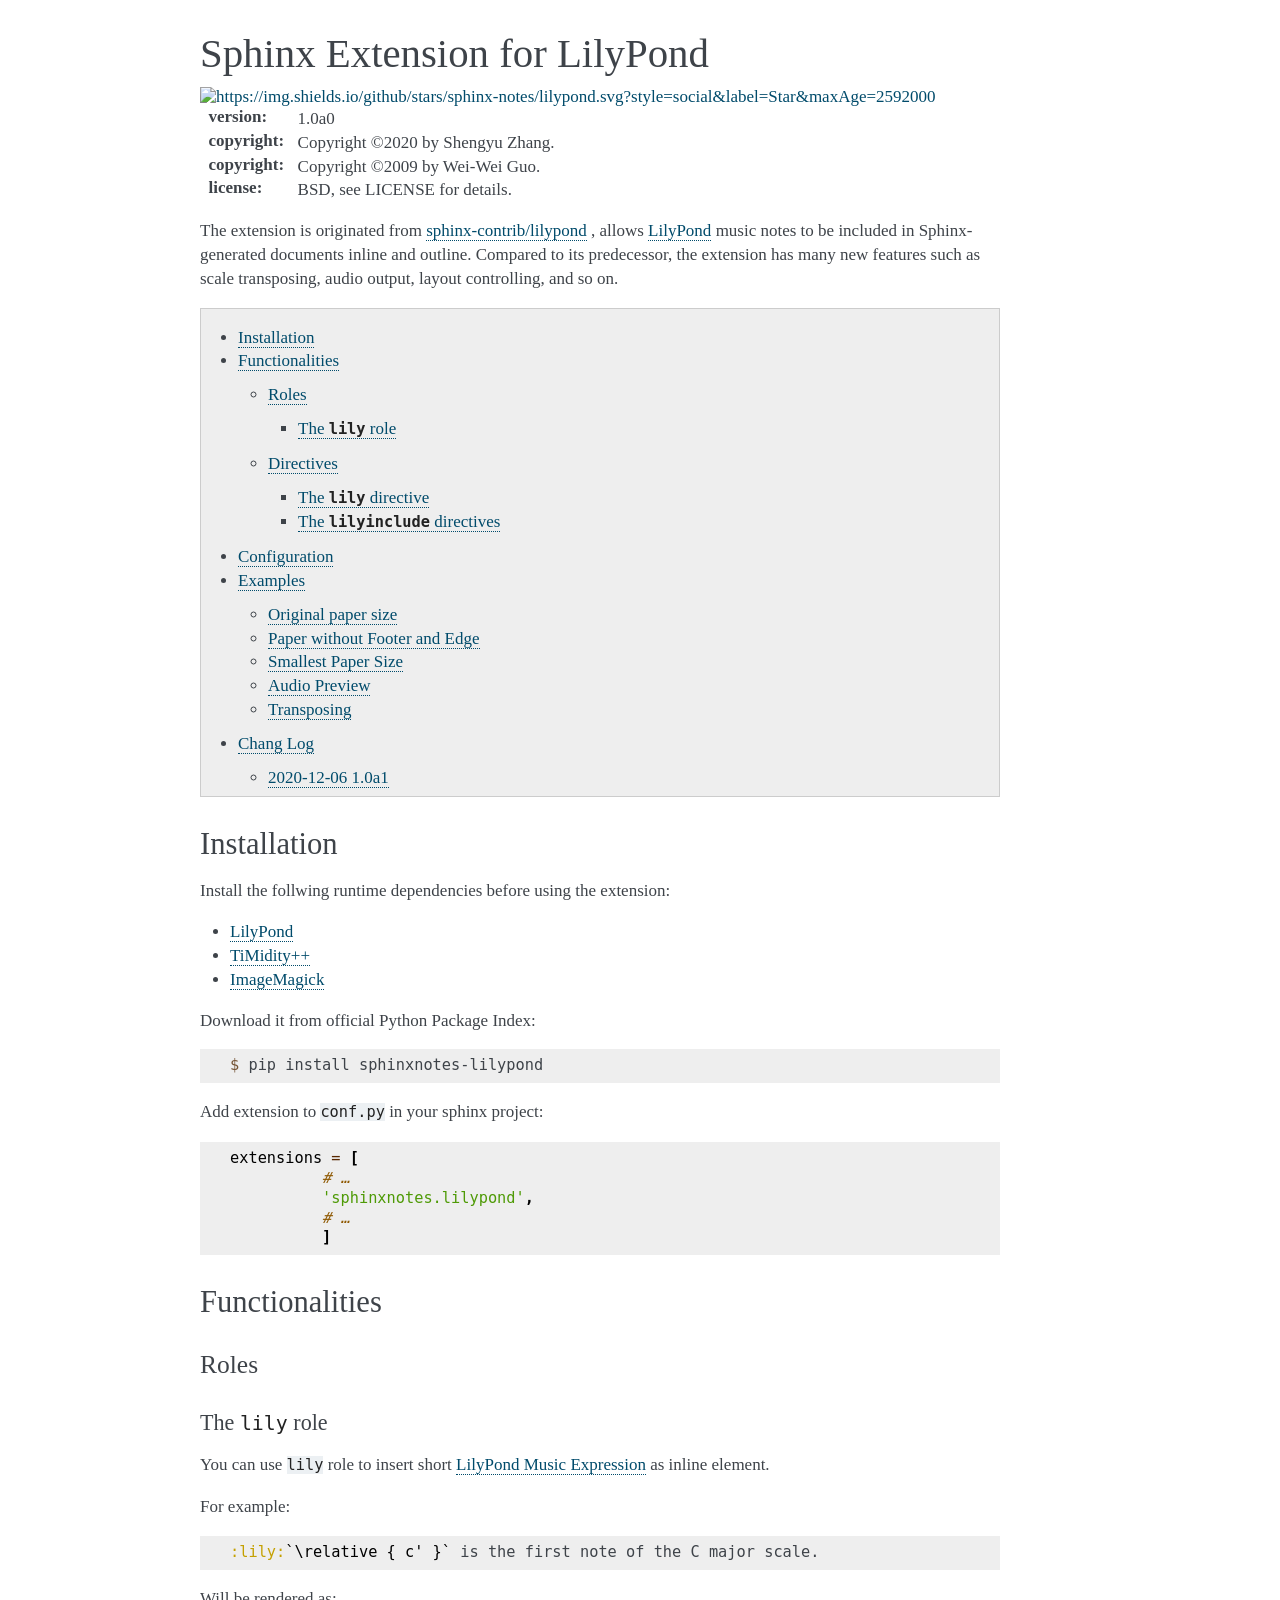
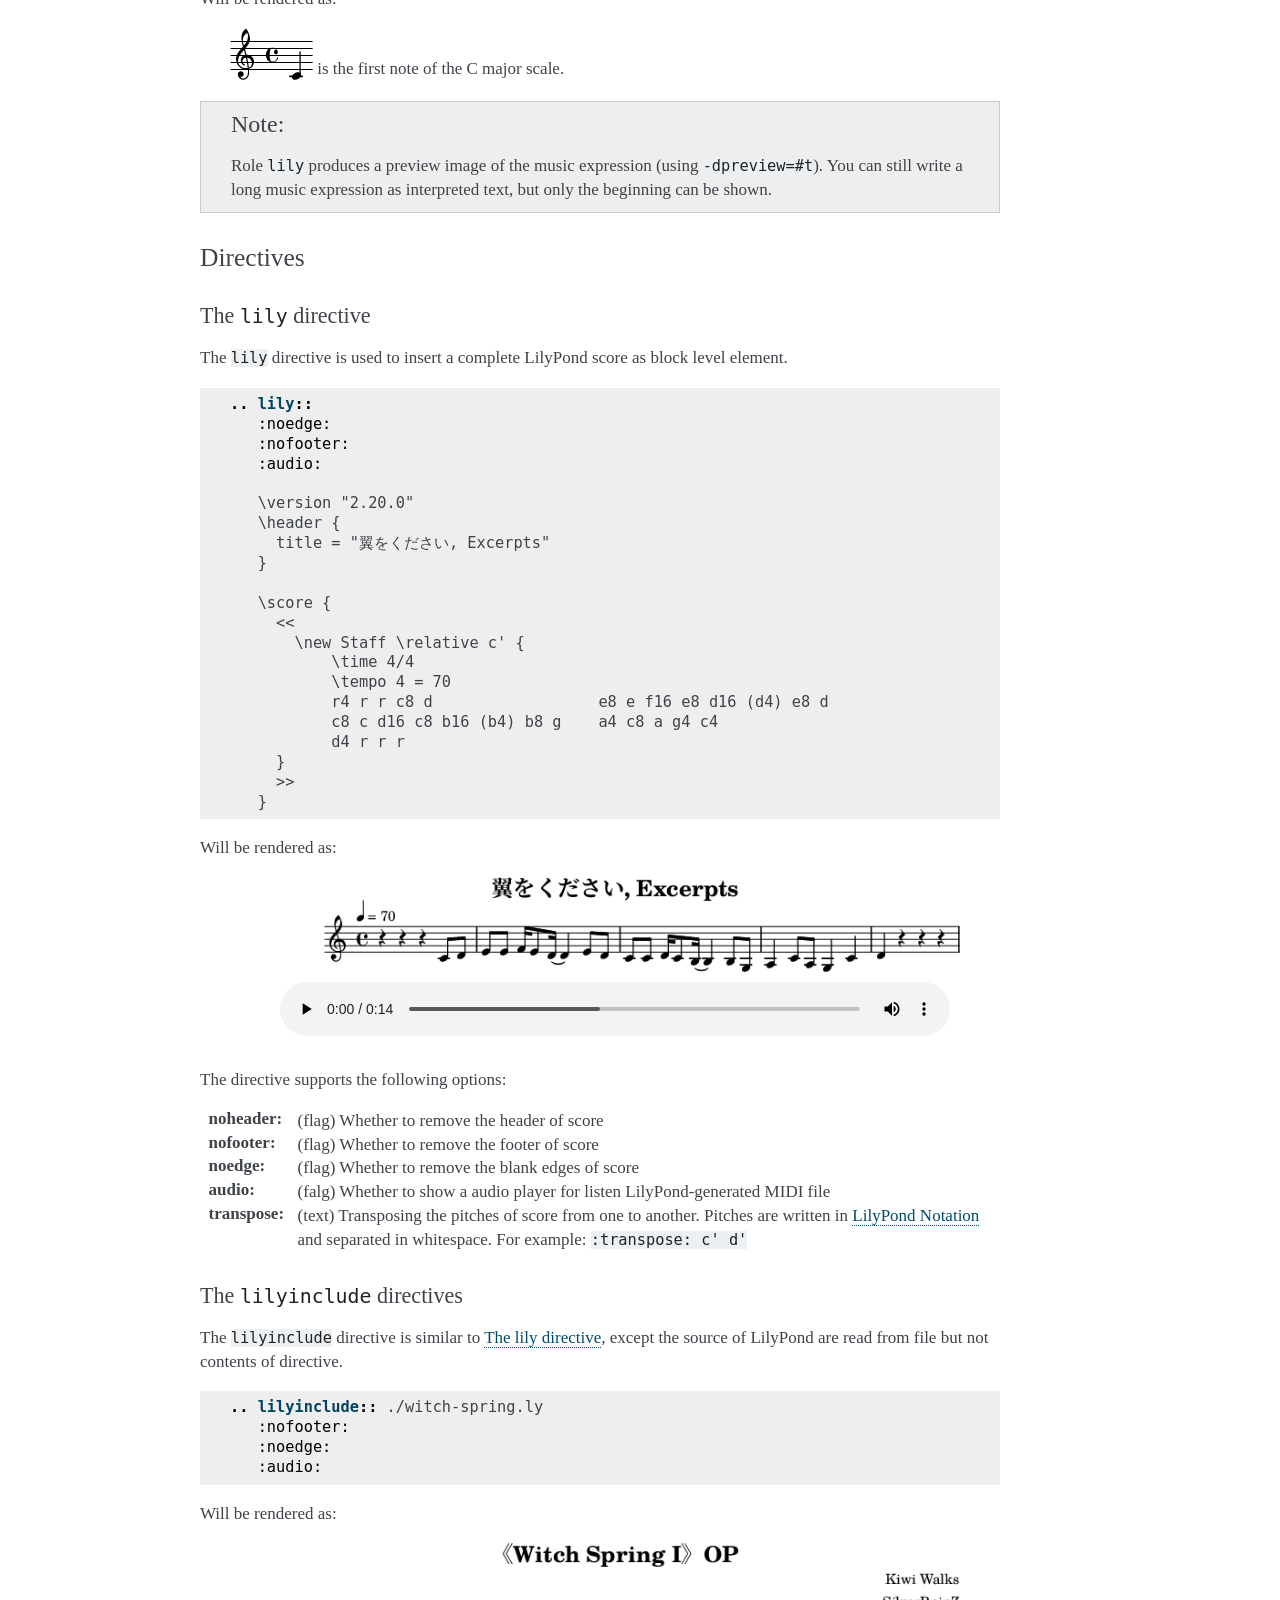
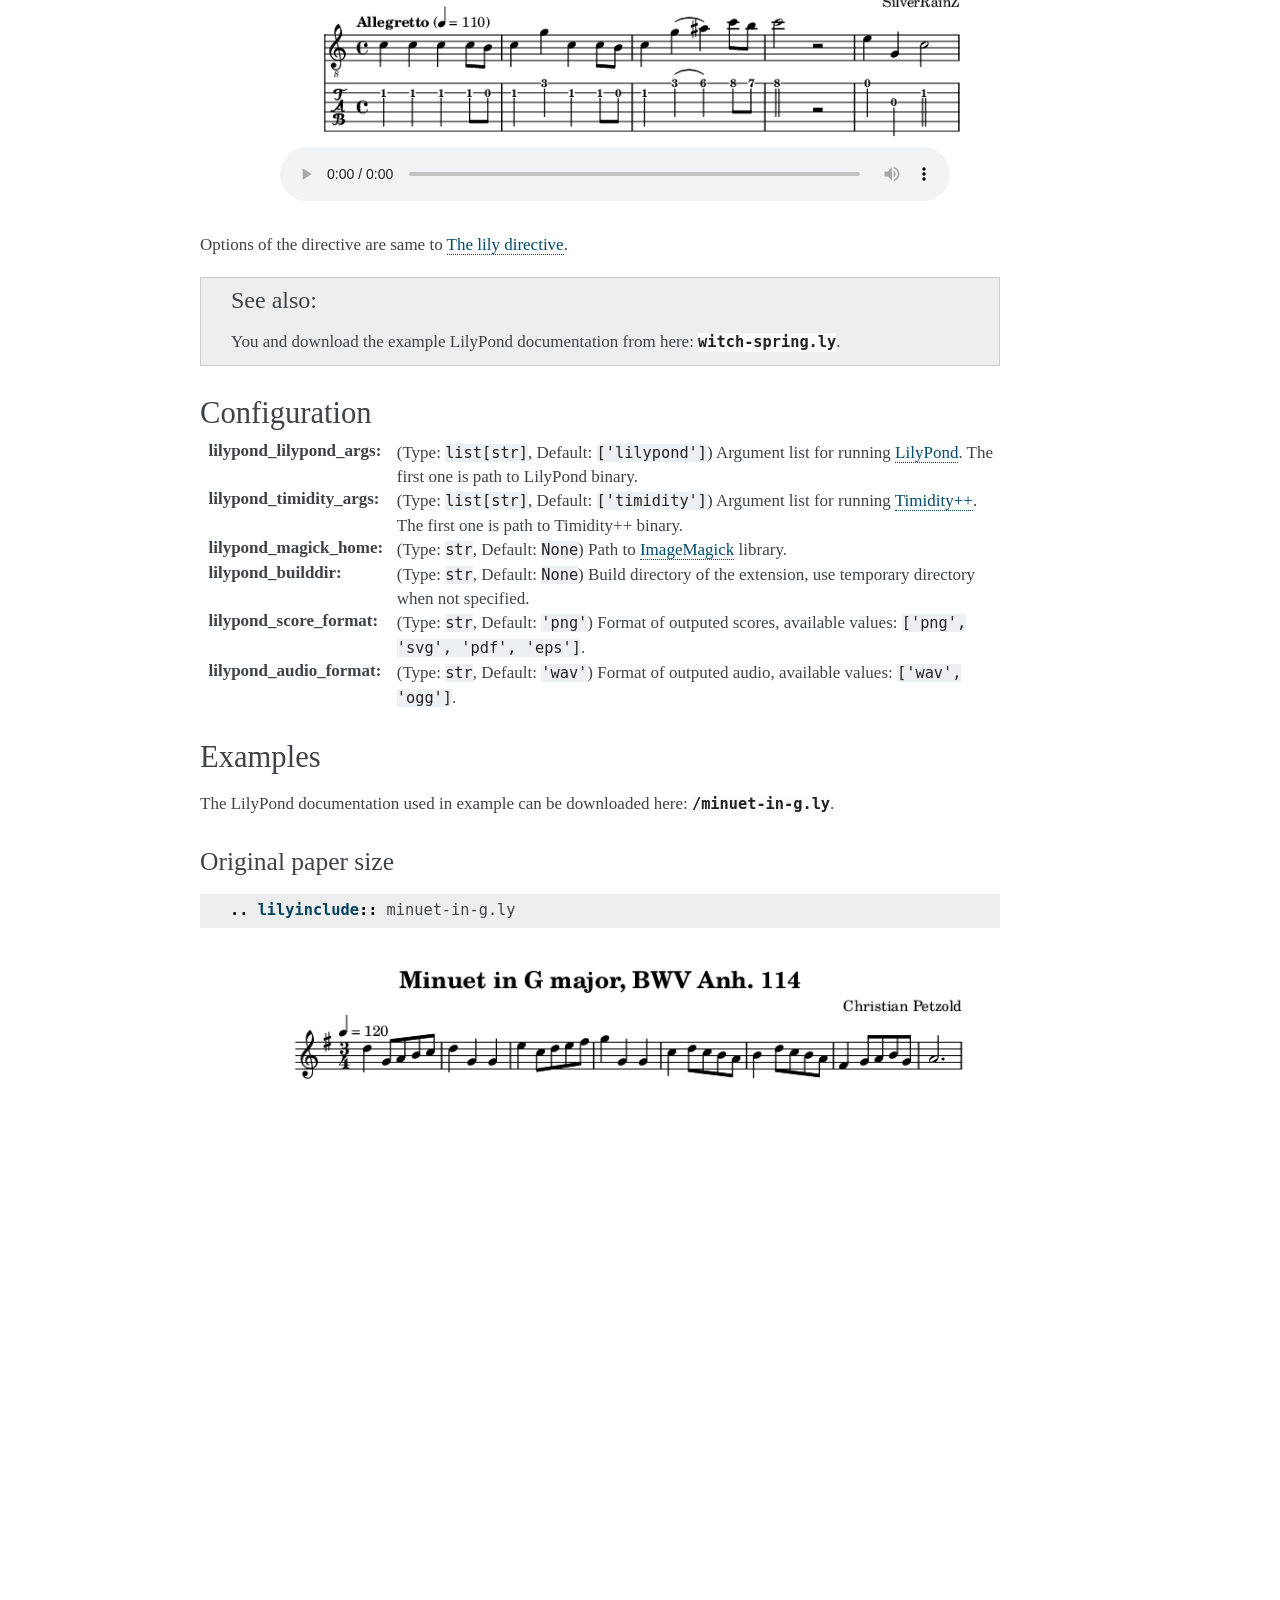
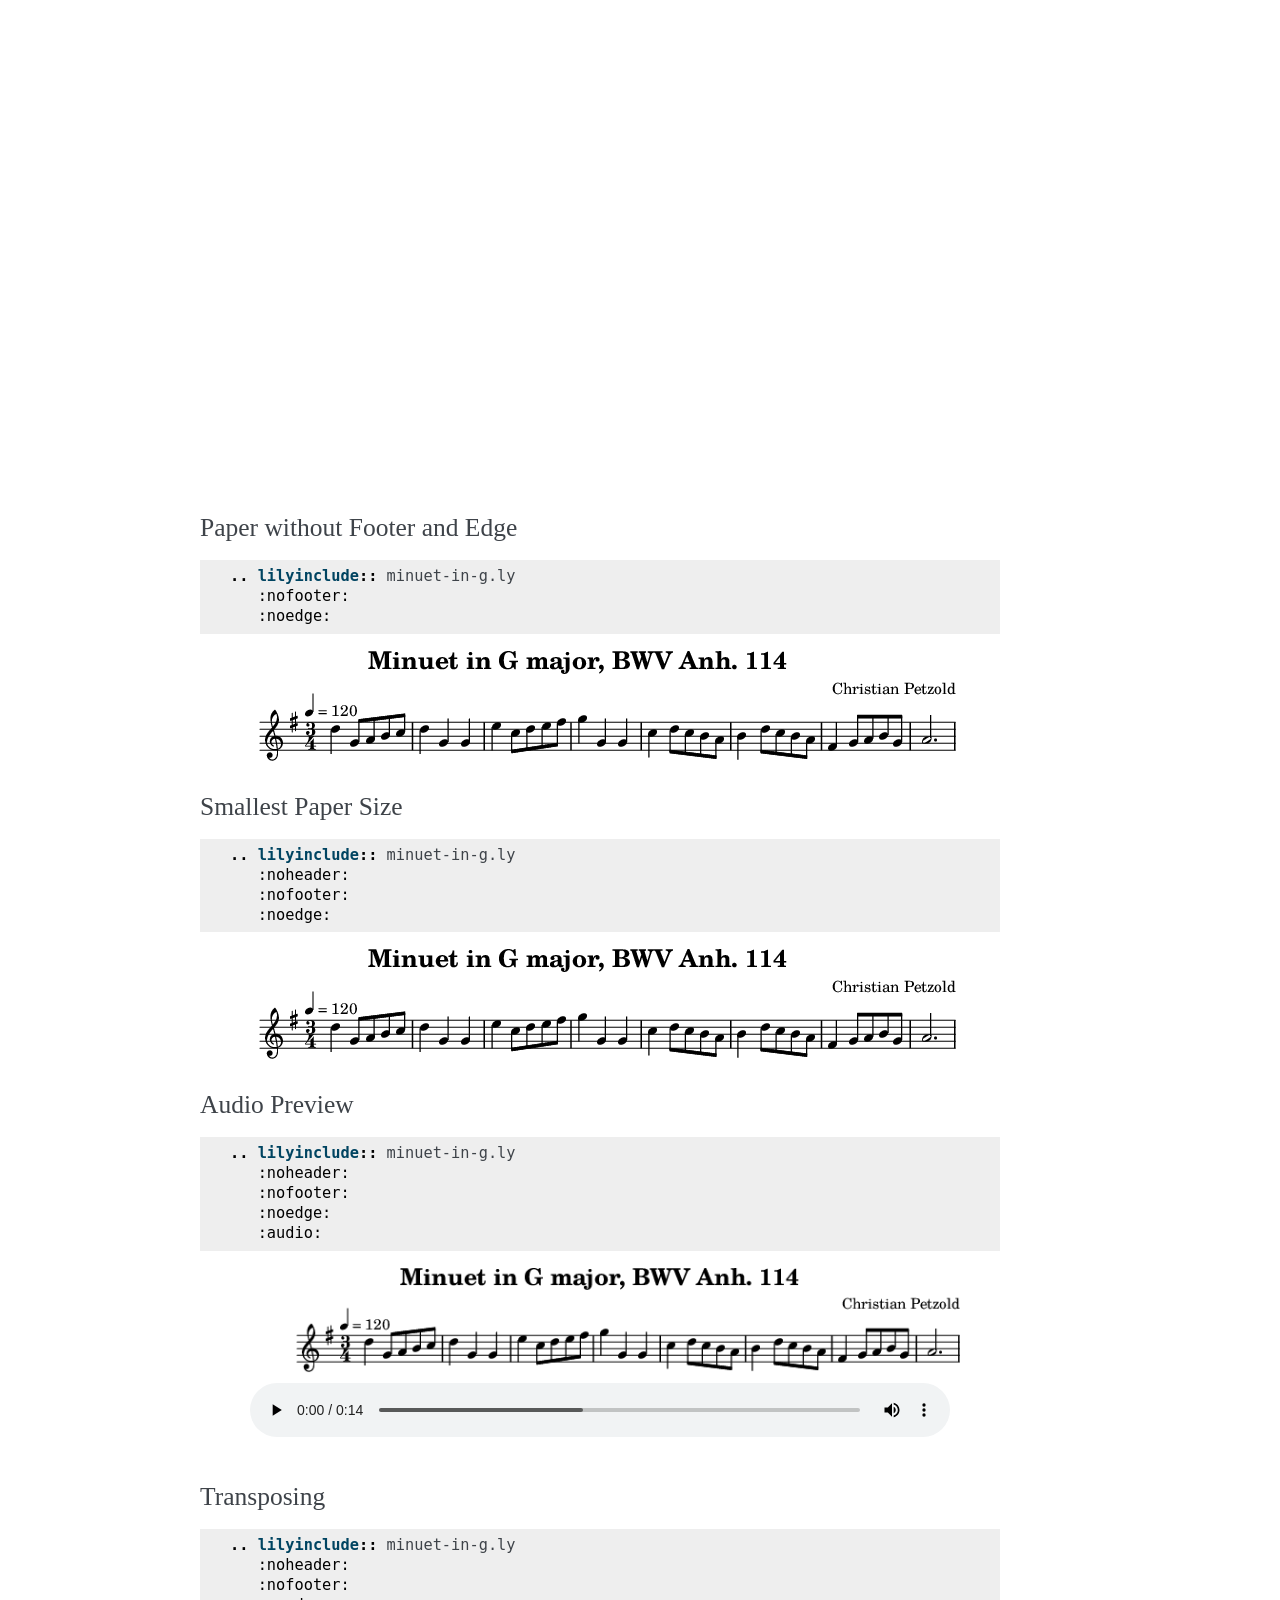
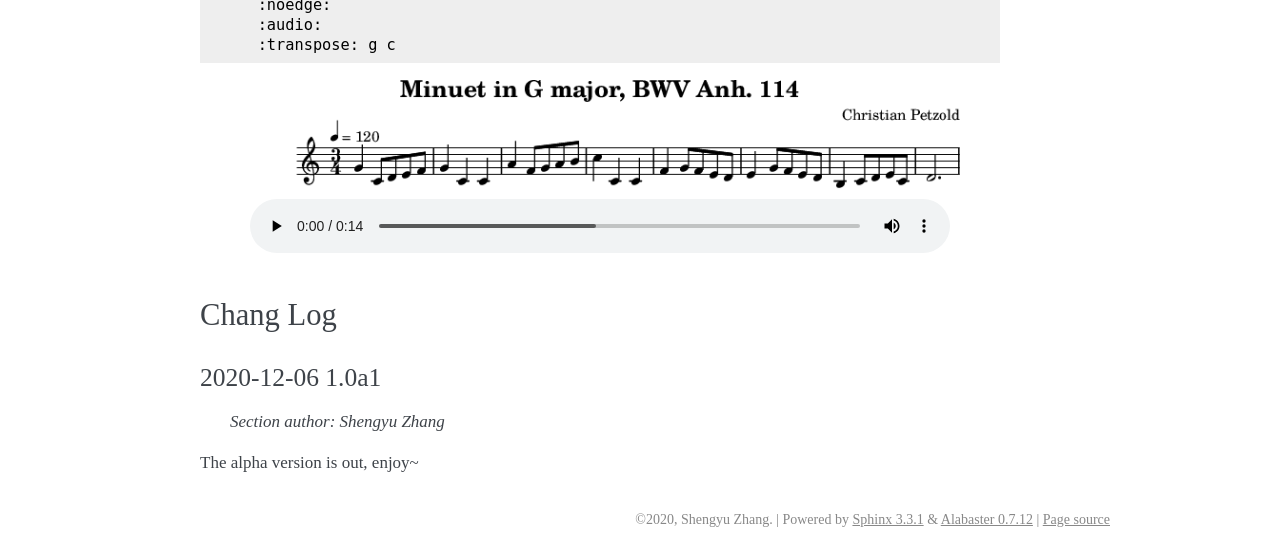
==== index.html @ c610fe93 "Add changes" ====
<!DOCTYPE html>

<html>
  <head>
    <meta charset="utf-8" />
    <meta name="viewport" content="width=device-width, initial-scale=1.0" />
    <title>Sphinx Extension for LilyPond &#8212; sphinxnotes-lilypond 1.0a0 documentation</title>
    <link rel="stylesheet" href="_static/pygments.css" type="text/css" />
    <link rel="stylesheet" href="_static/alabaster.css" type="text/css" />
    <script id="documentation_options" data-url_root="./" src="_static/documentation_options.js"></script>
    <script src="_static/jquery.js"></script>
    <script src="_static/underscore.js"></script>
    <script src="_static/doctools.js"></script>
    <script src="_static/language_data.js"></script>
    <link rel="canonical" href="https://sphinx-notes.github.io/lilypond/index.html" />
    <link rel="shortcut icon" href="_static/sphinx-notes.png"/>
    <link rel="index" title="Index" href="genindex.html" />
    <link rel="search" title="Search" href="search.html" />
   
  <link rel="stylesheet" href="_static/custom.css" type="text/css" />
  
  
  <meta name="viewport" content="width=device-width, initial-scale=0.9, maximum-scale=0.9" />

  </head><body>
  

    <div class="document">
      <div class="documentwrapper">
          

          <div class="body" role="main">
            
  <div class="section" id="sphinx-extension-for-lilypond">
<h1>Sphinx Extension for LilyPond<a class="headerlink" href="#sphinx-extension-for-lilypond" title="Permalink to this headline">¶</a></h1>
<a class="reference external image-reference" href="https://github.com/sphinx-notes/lilypond"><img alt="https://img.shields.io/github/stars/sphinx-notes/lilypond.svg?style=social&amp;label=Star&amp;maxAge=2592000" src="https://img.shields.io/github/stars/sphinx-notes/lilypond.svg?style=social&amp;label=Star&amp;maxAge=2592000" /></a>
<dl class="field-list simple">
<dt class="field-odd">version</dt>
<dd class="field-odd"><p>1.0a0</p>
</dd>
<dt class="field-even">copyright</dt>
<dd class="field-even"><p>Copyright ©2020 by Shengyu Zhang.</p>
</dd>
<dt class="field-odd">copyright</dt>
<dd class="field-odd"><p>Copyright ©2009 by Wei-Wei Guo.</p>
</dd>
<dt class="field-even">license</dt>
<dd class="field-even"><p>BSD, see LICENSE for details.</p>
</dd>
</dl>
<p>The extension is originated from <a class="reference external" href="https://github.com/sphinx-contrib/lilypond">sphinx-contrib/lilypond</a> , allows <a class="reference external" href="https://lilypond.org/">LilyPond</a>
music notes to be included in Sphinx-generated documents inline and outline.
Compared to its predecessor, the extension has many new features such as
scale transposing, audio output, layout controlling, and so on.</p>
<div class="contents local topic" id="contents">
<ul class="simple">
<li><p><a class="reference internal" href="#installation" id="id1">Installation</a></p></li>
<li><p><a class="reference internal" href="#functionalities" id="id2">Functionalities</a></p>
<ul>
<li><p><a class="reference internal" href="#roles" id="id3">Roles</a></p>
<ul>
<li><p><a class="reference internal" href="#the-lily-role" id="id4">The <code class="docutils literal notranslate"><span class="pre">lily</span></code> role</a></p></li>
</ul>
</li>
<li><p><a class="reference internal" href="#directives" id="id5">Directives</a></p>
<ul>
<li><p><a class="reference internal" href="#the-lily-directive" id="id6">The <code class="docutils literal notranslate"><span class="pre">lily</span></code> directive</a></p></li>
<li><p><a class="reference internal" href="#the-lilyinclude-directives" id="id7">The <code class="docutils literal notranslate"><span class="pre">lilyinclude</span></code> directives</a></p></li>
</ul>
</li>
</ul>
</li>
<li><p><a class="reference internal" href="#configuration" id="id8">Configuration</a></p></li>
<li><p><a class="reference internal" href="#examples" id="id9">Examples</a></p>
<ul>
<li><p><a class="reference internal" href="#original-paper-size" id="id10">Original paper size</a></p></li>
<li><p><a class="reference internal" href="#paper-without-footer-and-edge" id="id11">Paper without Footer and Edge</a></p></li>
<li><p><a class="reference internal" href="#smallest-paper-size" id="id12">Smallest Paper Size</a></p></li>
<li><p><a class="reference internal" href="#audio-preview" id="id13">Audio Preview</a></p></li>
<li><p><a class="reference internal" href="#transposing" id="id14">Transposing</a></p></li>
</ul>
</li>
<li><p><a class="reference internal" href="#chang-log" id="id15">Chang Log</a></p>
<ul>
<li><p><a class="reference internal" href="#a1" id="id16">2020-12-06 1.0a1</a></p></li>
</ul>
</li>
</ul>
</div>
<div class="section" id="installation">
<h2>Installation<a class="headerlink" href="#installation" title="Permalink to this headline">¶</a></h2>
<p>Install the follwing runtime dependencies before using the extension:</p>
<ul class="simple">
<li><p><a class="reference external" href="https://lilypond.org/">LilyPond</a></p></li>
<li><p><a class="reference external" href="http://timidity.sourceforge.net/">TiMidity++</a></p></li>
<li><p><a class="reference external" href="https://imagemagick.org/index.php">ImageMagick</a></p></li>
</ul>
<p>Download it from official Python Package Index:</p>
<div class="highlight-console notranslate"><div class="highlight"><pre><span></span><span class="gp">$</span> pip install sphinxnotes-lilypond
</pre></div>
</div>
<p>Add extension to <code class="file docutils literal notranslate"><span class="pre">conf.py</span></code> in your sphinx project:</p>
<div class="highlight-python notranslate"><div class="highlight"><pre><span></span><span class="n">extensions</span> <span class="o">=</span> <span class="p">[</span>
          <span class="c1"># …</span>
          <span class="s1">&#39;sphinxnotes.lilypond&#39;</span><span class="p">,</span>
          <span class="c1"># …</span>
          <span class="p">]</span>
</pre></div>
</div>
</div>
<div class="section" id="functionalities">
<h2>Functionalities<a class="headerlink" href="#functionalities" title="Permalink to this headline">¶</a></h2>
<div class="section" id="roles">
<h3>Roles<a class="headerlink" href="#roles" title="Permalink to this headline">¶</a></h3>
<div class="section" id="the-lily-role">
<h4>The <code class="docutils literal notranslate"><span class="pre">lily</span></code> role<a class="headerlink" href="#the-lily-role" title="Permalink to this headline">¶</a></h4>
<p>You can use <code class="docutils literal notranslate"><span class="pre">lily</span></code> role to insert short <a class="reference external" href="http://lilypond.org/doc/v2.19/Documentation/learning/music-expressions-explained">LilyPond Music Expression</a> as inline
element.</p>
<p>For example:</p>
<div class="highlight-rst notranslate"><div class="highlight"><pre><span></span><span class="na">:lily:</span><span class="nv">`\relative { c&#39; }`</span> is the first note of the C major scale.
</pre></div>
</div>
<p>Will be rendered as:</p>
<blockquote>
<div><p><img class="lilypond-score" src="./_lilypond/fe054cc0f6577b37cbee4644af6855a6ff620a5c.png" alt="\relative { c' }" align="absbottom"/> is the first note of the C major scale.</p>
</div></blockquote>
<div class="admonition note">
<p class="admonition-title">Note</p>
<p>Role <code class="docutils literal notranslate"><span class="pre">lily</span></code> produces a preview image of the music expression (using
<code class="docutils literal notranslate"><span class="pre">-dpreview=#t</span></code>). You can still write a long music expression as interpreted text,
but only the beginning can be shown.</p>
</div>
</div>
</div>
<div class="section" id="directives">
<h3>Directives<a class="headerlink" href="#directives" title="Permalink to this headline">¶</a></h3>
<div class="section" id="the-lily-directive">
<span id="lily-directive"></span><h4>The <code class="docutils literal notranslate"><span class="pre">lily</span></code> directive<a class="headerlink" href="#the-lily-directive" title="Permalink to this headline">¶</a></h4>
<p>The <code class="docutils literal notranslate"><span class="pre">lily</span></code> directive is used to insert a complete LilyPond score as
block level element.</p>
<div class="highlight-rst notranslate"><div class="highlight"><pre><span></span><span class="p">..</span> <span class="ow">lily</span><span class="p">::</span>
   <span class="nc">:noedge:</span>
   <span class="nc">:nofooter:</span>
   <span class="nc">:audio:</span>

   \version &quot;2.20.0&quot;
   \header {
     title = &quot;翼をください, Excerpts&quot;
   }

   \score {
     &lt;&lt;
       \new Staff \relative c&#39; {
           \time 4/4
           \tempo 4 = 70
           r4 r r c8 d                  e8 e f16 e8 d16 (d4) e8 d
           c8 c d16 c8 b16 (b4) b8 g    a4 c8 a g4 c4
           d4 r r r
     }
     &gt;&gt;
   }
</pre></div>
</div>
<p>Will be rendered as:</p>
<blockquote>
<div><div class="lilypond">
<p><figure style="display:table;">
<img class="lilypond-score" src="./_lilypond/cb9df2873e988fa19bfe45733c0bc55cb3084837.png" alt="\version &quot;2.20.0&quot;
\header {
  title = &quot;翼をください, Excerpts&quot;
}

\score {
  &lt;&lt;
    \new Staff \relative c' {
        \time 4/4
        \tempo 4 = 70
        r4 r r c8 d                  e8 e f16 e8 d16 (d4) e8 d
        c8 c d16 c8 b16 (b4) b8 g    a4 c8 a g4 c4
        d4 r r r
  }
  &gt;&gt;
}" align="absbottom"/><figcaption style="display:table-caption; caption-side:bottom; padding:10px">
<audio controls class="lilypond-score" style="width:100%;" src="./_lilypond/cb9df2873e988fa19bfe45733c0bc55cb3084837.wav"/>
</figcaption>
</figure>
</p></div></div></blockquote>
<p>The directive supports the following options:</p>
<dl class="field-list simple">
<dt class="field-odd">noheader</dt>
<dd class="field-odd"><p>(flag)
Whether to remove the header of score</p>
</dd>
<dt class="field-even">nofooter</dt>
<dd class="field-even"><p>(flag)
Whether to remove the footer of score</p>
</dd>
<dt class="field-odd">noedge</dt>
<dd class="field-odd"><p>(flag)
Whether to remove the blank edges of score</p>
</dd>
<dt class="field-even">audio</dt>
<dd class="field-even"><p>(falg)
Whether to show a audio player for listen LilyPond-generated MIDI file</p>
</dd>
<dt class="field-odd">transpose</dt>
<dd class="field-odd"><p>(text)
Transposing the pitches of score from one to another.
Pitches are written in <a class="reference external" href="http://lilypond.org/doc/v2.18/Documentation/notation/writing-pitches">LilyPond Notation</a> and separated in whitespace.
For example: <code class="docutils literal notranslate"><span class="pre">:transpose:</span> <span class="pre">c'</span> <span class="pre">d'</span></code></p>
</dd>
</dl>
</div>
<div class="section" id="the-lilyinclude-directives">
<h4>The <code class="docutils literal notranslate"><span class="pre">lilyinclude</span></code> directives<a class="headerlink" href="#the-lilyinclude-directives" title="Permalink to this headline">¶</a></h4>
<p>The <code class="docutils literal notranslate"><span class="pre">lilyinclude</span></code> directive is similar to <a class="reference internal" href="#lily-directive"><span class="std std-ref">The lily directive</span></a>,
except the source of LilyPond are read from file but not contents of directive.</p>
<div class="highlight-rst notranslate"><div class="highlight"><pre><span></span><span class="p">..</span> <span class="ow">lilyinclude</span><span class="p">::</span> ./witch-spring.ly
   <span class="nc">:nofooter:</span>
   <span class="nc">:noedge:</span>
   <span class="nc">:audio:</span>
</pre></div>
</div>
<p>Will be rendered as:</p>
<blockquote>
<div><div class="lilypond">
<p><figure style="display:table;">
<img class="lilypond-score" src="./_lilypond/346813f8c933db34832cba2a42eb3c806049bd61.png" alt="\version &quot;2.20.0&quot;
\header {
  title = &quot;《Witch Spring I》OP&quot;
  composer = &quot;Kiwi Walks&quot;
  arranger = &quot;SilverRainZ&quot;
}

symbols =  {
  \time 4/4
  \tempo  &quot;Allegretto&quot; 4 = 110

  % 1
  c'4 c' c' c'8 b8
  c'4 g' c' c'8 b8
  c'4 g' (ais') c''8 b'8
  c''2 r2

  %14
  e'4 g c'2
  a8 c'8 c'8 d'8 c'2

  e'4 g' c'2
  c'4 d'8 e'8 c'4 g

  e'4 g c'2
  a8 c'8 c'8 d'8 e'4 c'

  g4 f e f8 g8

  \bar &quot;|.&quot;
}

\score {
  &lt;&lt;
    \new Staff {
      \clef &quot;G_8&quot;
      \symbols
    }
    \new TabStaff {
      \tabFullNotation
      \symbols
    }
  &gt;&gt;

  \midi { }
  \layout { }
}" align="absbottom"/><figcaption style="display:table-caption; caption-side:bottom; padding:10px">
<audio controls class="lilypond-score" style="width:100%;" src="./_lilypond/346813f8c933db34832cba2a42eb3c806049bd61.wav"/>
</figcaption>
</figure>
</p></div></div></blockquote>
<p>Options of the directive are same to <a class="reference internal" href="#lily-directive"><span class="std std-ref">The lily directive</span></a>.</p>
<div class="admonition seealso">
<p class="admonition-title">See also</p>
<p>You and download the example LilyPond documentation from here:
<a class="reference download internal" download="" href="_downloads/919b3008a8b2d09238038af53bc3d700/witch-spring.ly"><code class="xref download docutils literal notranslate"><span class="pre">witch-spring.ly</span></code></a>.</p>
</div>
</div>
</div>
</div>
<div class="section" id="configuration">
<h2>Configuration<a class="headerlink" href="#configuration" title="Permalink to this headline">¶</a></h2>
<dl class="field-list simple">
<dt class="field-odd">lilypond_lilypond_args</dt>
<dd class="field-odd"><p>(Type: <code class="docutils literal notranslate"><span class="pre">list[str]</span></code>, Default: <code class="docutils literal notranslate"><span class="pre">['lilypond']</span></code>)
Argument list for running <a class="reference external" href="https://lilypond.org/">LilyPond</a>. The first one is path to LilyPond binary.</p>
</dd>
<dt class="field-even">lilypond_timidity_args</dt>
<dd class="field-even"><p>(Type: <code class="docutils literal notranslate"><span class="pre">list[str]</span></code>, Default: <code class="docutils literal notranslate"><span class="pre">['timidity']</span></code>)
Argument list for running <a class="reference external" href="http://timidity.sourceforge.net/">Timidity++</a>. The first one is path to Timidity++ binary.</p>
</dd>
<dt class="field-odd">lilypond_magick_home</dt>
<dd class="field-odd"><p>(Type: <code class="docutils literal notranslate"><span class="pre">str</span></code>, Default: <code class="docutils literal notranslate"><span class="pre">None</span></code>)
Path to <a class="reference external" href="https://imagemagick.org/index.php">ImageMagick</a> library.</p>
</dd>
<dt class="field-even">lilypond_builddir</dt>
<dd class="field-even"><p>(Type: <code class="docutils literal notranslate"><span class="pre">str</span></code>, Default: <code class="docutils literal notranslate"><span class="pre">None</span></code>)
Build directory of the extension, use temporary directory when not specified.</p>
</dd>
<dt class="field-odd">lilypond_score_format</dt>
<dd class="field-odd"><p>(Type: <code class="docutils literal notranslate"><span class="pre">str</span></code>, Default: <code class="docutils literal notranslate"><span class="pre">'png'</span></code>)
Format of outputed scores, available values: <code class="docutils literal notranslate"><span class="pre">['png',</span> <span class="pre">'svg',</span> <span class="pre">'pdf',</span> <span class="pre">'eps']</span></code>.</p>
</dd>
<dt class="field-even">lilypond_audio_format</dt>
<dd class="field-even"><p>(Type: <code class="docutils literal notranslate"><span class="pre">str</span></code>, Default: <code class="docutils literal notranslate"><span class="pre">'wav'</span></code>)
Format of outputed audio, available values: <code class="docutils literal notranslate"><span class="pre">['wav',</span> <span class="pre">'ogg']</span></code>.</p>
</dd>
</dl>
</div>
<div class="section" id="examples">
<h2>Examples<a class="headerlink" href="#examples" title="Permalink to this headline">¶</a></h2>
<p>The LilyPond documentation used in example can be downloaded here:
<a class="reference download internal" download="" href="_downloads/270bd1729b181bb69ddd0bf9c81a7f37/minuet-in-g.ly"><code class="xref download docutils literal notranslate"><span class="pre">/minuet-in-g.ly</span></code></a>.</p>
<div class="section" id="original-paper-size">
<h3>Original paper size<a class="headerlink" href="#original-paper-size" title="Permalink to this headline">¶</a></h3>
<div class="highlight-rst notranslate"><div class="highlight"><pre><span></span><span class="p">..</span> <span class="ow">lilyinclude</span><span class="p">::</span> minuet-in-g.ly
</pre></div>
</div>
<div class="lilypond">
<p><img class="lilypond-score" src="./_lilypond/37c2b8dad1ba372c95ea7381636b94434361b8c7.png" alt="\version &quot;2.20.0&quot;
\header {
  title = &quot;Minuet in G major, BWV Anh. 114&quot;
  composer = &quot;Christian Petzold&quot;
}

\relative c'' {
  \time 3/4
  \tempo 4 = 120
  \key g \major

  d4 g,8 a b c
  d4 g, g
  e'4 c8 d e fis
  g4 g, g

  c4 d8 c b a
  b4 d8 c b a
  fis4 g8 a b g
  a2.
}"/>
</p></div></div>
<div class="section" id="paper-without-footer-and-edge">
<h3>Paper without Footer and Edge<a class="headerlink" href="#paper-without-footer-and-edge" title="Permalink to this headline">¶</a></h3>
<div class="highlight-rst notranslate"><div class="highlight"><pre><span></span><span class="p">..</span> <span class="ow">lilyinclude</span><span class="p">::</span> minuet-in-g.ly
   <span class="nc">:nofooter:</span>
   <span class="nc">:noedge:</span>
</pre></div>
</div>
<div class="lilypond">
<p><img class="lilypond-score" src="./_lilypond/ee9cdeeef848317b74a1c18ae101373aa2235640.png" alt="\version &quot;2.20.0&quot;
\header {
  title = &quot;Minuet in G major, BWV Anh. 114&quot;
  composer = &quot;Christian Petzold&quot;
}

\relative c'' {
  \time 3/4
  \tempo 4 = 120
  \key g \major

  d4 g,8 a b c
  d4 g, g
  e'4 c8 d e fis
  g4 g, g

  c4 d8 c b a
  b4 d8 c b a
  fis4 g8 a b g
  a2.
}" align="absbottom"/></p></div></div>
<div class="section" id="smallest-paper-size">
<h3>Smallest Paper Size<a class="headerlink" href="#smallest-paper-size" title="Permalink to this headline">¶</a></h3>
<div class="highlight-rst notranslate"><div class="highlight"><pre><span></span><span class="p">..</span> <span class="ow">lilyinclude</span><span class="p">::</span> minuet-in-g.ly
   <span class="nc">:noheader:</span>
   <span class="nc">:nofooter:</span>
   <span class="nc">:noedge:</span>
</pre></div>
</div>
<div class="lilypond">
<p><img class="lilypond-score" src="./_lilypond/611dfbac27f5237ff4368ca997ac063a00a5e98f.png" alt="\version &quot;2.20.0&quot;
\header {
  title = &quot;Minuet in G major, BWV Anh. 114&quot;
  composer = &quot;Christian Petzold&quot;
}

\relative c'' {
  \time 3/4
  \tempo 4 = 120
  \key g \major

  d4 g,8 a b c
  d4 g, g
  e'4 c8 d e fis
  g4 g, g

  c4 d8 c b a
  b4 d8 c b a
  fis4 g8 a b g
  a2.
}" align="absbottom"/></p></div></div>
<div class="section" id="audio-preview">
<h3>Audio Preview<a class="headerlink" href="#audio-preview" title="Permalink to this headline">¶</a></h3>
<div class="highlight-rst notranslate"><div class="highlight"><pre><span></span><span class="p">..</span> <span class="ow">lilyinclude</span><span class="p">::</span> minuet-in-g.ly
   <span class="nc">:noheader:</span>
   <span class="nc">:nofooter:</span>
   <span class="nc">:noedge:</span>
   <span class="nc">:audio:</span>
</pre></div>
</div>
<div class="lilypond">
<p><figure style="display:table;">
<img class="lilypond-score" src="./_lilypond/243c554c7d2cf9b4f250700855be20bb92ef3d96.png" alt="\version &quot;2.20.0&quot;
\header {
  title = &quot;Minuet in G major, BWV Anh. 114&quot;
  composer = &quot;Christian Petzold&quot;
}

\relative c'' {
  \time 3/4
  \tempo 4 = 120
  \key g \major

  d4 g,8 a b c
  d4 g, g
  e'4 c8 d e fis
  g4 g, g

  c4 d8 c b a
  b4 d8 c b a
  fis4 g8 a b g
  a2.
}" align="absbottom"/><figcaption style="display:table-caption; caption-side:bottom; padding:10px">
<audio controls class="lilypond-score" style="width:100%;" src="./_lilypond/243c554c7d2cf9b4f250700855be20bb92ef3d96.wav"/>
</figcaption>
</figure>
</p></div></div>
<div class="section" id="transposing">
<h3>Transposing<a class="headerlink" href="#transposing" title="Permalink to this headline">¶</a></h3>
<div class="highlight-rst notranslate"><div class="highlight"><pre><span></span><span class="p">..</span> <span class="ow">lilyinclude</span><span class="p">::</span> minuet-in-g.ly
   <span class="nc">:noheader:</span>
   <span class="nc">:nofooter:</span>
   <span class="nc">:noedge:</span>
   <span class="nc">:audio:</span>
   <span class="nc">:transpose:</span> <span class="nf">g c</span>
</pre></div>
</div>
<div class="lilypond">
<p><figure style="display:table;">
<img class="lilypond-score" src="./_lilypond/7ceb7bb97bfc975f110c126c5508ceb69d6400bf.png" alt="\version &quot;2.20.0&quot;
\header {
  title = &quot;Minuet in G major, BWV Anh. 114&quot;
  composer = &quot;Christian Petzold&quot;
}

\relative c'' {
  \time 3/4
  \tempo 4 = 120
  \key g \major

  d4 g,8 a b c
  d4 g, g
  e'4 c8 d e fis
  g4 g, g

  c4 d8 c b a
  b4 d8 c b a
  fis4 g8 a b g
  a2.
}" align="absbottom"/><figcaption style="display:table-caption; caption-side:bottom; padding:10px">
<audio controls class="lilypond-score" style="width:100%;" src="./_lilypond/7ceb7bb97bfc975f110c126c5508ceb69d6400bf.wav"/>
</figcaption>
</figure>
</p></div></div>
</div>
<div class="section" id="chang-log">
<h2>Chang Log<a class="headerlink" href="#chang-log" title="Permalink to this headline">¶</a></h2>
<div class="section" id="a1">
<h3>2020-12-06 1.0a1<a class="headerlink" href="#a1" title="Permalink to this headline">¶</a></h3>
<blockquote>
<div><p><em>Section author: Shengyu Zhang</em></p>
</div></blockquote>
<p>The alpha version is out, enjoy~</p>
</div>
</div>
</div>


          </div>
          
      </div>
      <div class="clearer"></div>
    </div>
    <div class="footer">
      &copy;2020, Shengyu Zhang.
      
      |
      Powered by <a href="http://sphinx-doc.org/">Sphinx 3.3.1</a>
      &amp; <a href="https://github.com/bitprophet/alabaster">Alabaster 0.7.12</a>
      
      |
      <a href="_sources/index.rst.txt"
          rel="nofollow">Page source</a>
    </div>

    

    
  </body>
</html>
---- _static/pygments.css ----
.highlight .hll { background-color: #ffffcc }
.highlight  { background: #f8f8f8; }
.highlight .c { color: #8f5902; font-style: italic } /* Comment */
.highlight .err { color: #a40000; border: 1px solid #ef2929 } /* Error */
.highlight .g { color: #000000 } /* Generic */
.highlight .k { color: #004461; font-weight: bold } /* Keyword */
.highlight .l { color: #000000 } /* Literal */
.highlight .n { color: #000000 } /* Name */
.highlight .o { color: #582800 } /* Operator */
.highlight .x { color: #000000 } /* Other */
.highlight .p { color: #000000; font-weight: bold } /* Punctuation */
.highlight .ch { color: #8f5902; font-style: italic } /* Comment.Hashbang */
.highlight .cm { color: #8f5902; font-style: italic } /* Comment.Multiline */
.highlight .cp { color: #8f5902 } /* Comment.Preproc */
.highlight .cpf { color: #8f5902; font-style: italic } /* Comment.PreprocFile */
.highlight .c1 { color: #8f5902; font-style: italic } /* Comment.Single */
.highlight .cs { color: #8f5902; font-style: italic } /* Comment.Special */
.highlight .gd { color: #a40000 } /* Generic.Deleted */
.highlight .ge { color: #000000; font-style: italic } /* Generic.Emph */
.highlight .gr { color: #ef2929 } /* Generic.Error */
.highlight .gh { color: #000080; font-weight: bold } /* Generic.Heading */
.highlight .gi { color: #00A000 } /* Generic.Inserted */
.highlight .go { color: #888888 } /* Generic.Output */
.highlight .gp { color: #745334 } /* Generic.Prompt */
.highlight .gs { color: #000000; font-weight: bold } /* Generic.Strong */
.highlight .gu { color: #800080; font-weight: bold } /* Generic.Subheading */
.highlight .gt { color: #a40000; font-weight: bold } /* Generic.Traceback */
.highlight .kc { color: #004461; font-weight: bold } /* Keyword.Constant */
.highlight .kd { color: #004461; font-weight: bold } /* Keyword.Declaration */
.highlight .kn { color: #004461; font-weight: bold } /* Keyword.Namespace */
.highlight .kp { color: #004461; font-weight: bold } /* Keyword.Pseudo */
.highlight .kr { color: #004461; font-weight: bold } /* Keyword.Reserved */
.highlight .kt { color: #004461; font-weight: bold } /* Keyword.Type */
.highlight .ld { color: #000000 } /* Literal.Date */
.highlight .m { color: #990000 } /* Literal.Number */
.highlight .s { color: #4e9a06 } /* Literal.String */
.highlight .na { color: #c4a000 } /* Name.Attribute */
.highlight .nb { color: #004461 } /* Name.Builtin */
.highlight .nc { color: #000000 } /* Name.Class */
.highlight .no { color: #000000 } /* Name.Constant */
.highlight .nd { color: #888888 } /* Name.Decorator */
.highlight .ni { color: #ce5c00 } /* Name.Entity */
.highlight .ne { color: #cc0000; font-weight: bold } /* Name.Exception */
.highlight .nf { color: #000000 } /* Name.Function */
.highlight .nl { color: #f57900 } /* Name.Label */
.highlight .nn { color: #000000 } /* Name.Namespace */
.highlight .nx { color: #000000 } /* Name.Other */
.highlight .py { color: #000000 } /* Name.Property */
.highlight .nt { color: #004461; font-weight: bold } /* Name.Tag */
.highlight .nv { color: #000000 } /* Name.Variable */
.highlight .ow { color: #004461; font-weight: bold } /* Operator.Word */
.highlight .w { color: #f8f8f8; text-decoration: underline } /* Text.Whitespace */
.highlight .mb { color: #990000 } /* Literal.Number.Bin */
.highlight .mf { color: #990000 } /* Literal.Number.Float */
.highlight .mh { color: #990000 } /* Literal.Number.Hex */
.highlight .mi { color: #990000 } /* Literal.Number.Integer */
.highlight .mo { color: #990000 } /* Literal.Number.Oct */
.highlight .sa { color: #4e9a06 } /* Literal.String.Affix */
.highlight .sb { color: #4e9a06 } /* Literal.String.Backtick */
.highlight .sc { color: #4e9a06 } /* Literal.String.Char */
.highlight .dl { color: #4e9a06 } /* Literal.String.Delimiter */
.highlight .sd { color: #8f5902; font-style: italic } /* Literal.String.Doc */
.highlight .s2 { color: #4e9a06 } /* Literal.String.Double */
.highlight .se { color: #4e9a06 } /* Literal.String.Escape */
.highlight .sh { color: #4e9a06 } /* Literal.String.Heredoc */
.highlight .si { color: #4e9a06 } /* Literal.String.Interpol */
.highlight .sx { color: #4e9a06 } /* Literal.String.Other */
.highlight .sr { color: #4e9a06 } /* Literal.String.Regex */
.highlight .s1 { color: #4e9a06 } /* Literal.String.Single */
.highlight .ss { color: #4e9a06 } /* Literal.String.Symbol */
.highlight .bp { color: #3465a4 } /* Name.Builtin.Pseudo */
.highlight .fm { color: #000000 } /* Name.Function.Magic */
.highlight .vc { color: #000000 } /* Name.Variable.Class */
.highlight .vg { color: #000000 } /* Name.Variable.Global */
.highlight .vi { color: #000000 } /* Name.Variable.Instance */
.highlight .vm { color: #000000 } /* Name.Variable.Magic */
.highlight .il { color: #990000 } /* Literal.Number.Integer.Long */
---- _static/alabaster.css ----
@import url("basic.css");

/* -- page layout ----------------------------------------------------------- */

body {
    font-family: Georgia, serif;
    font-size: 17px;
    background-color: #fff;
    color: #000;
    margin: 0;
    padding: 0;
}


div.document {
    width: 940px;
    margin: 30px auto 0 auto;
}

div.documentwrapper {
    float: left;
    width: 100%;
}

div.bodywrapper {
    margin: 0 0 0 220px;
}

div.sphinxsidebar {
    width: 220px;
    font-size: 14px;
    line-height: 1.5;
}

hr {
    border: 1px solid #B1B4B6;
}

div.body {
    background-color: #fff;
    color: #3E4349;
    padding: 0 30px 0 30px;
}

div.body > .section {
    text-align: left;
}

div.footer {
    width: 940px;
    margin: 20px auto 30px auto;
    font-size: 14px;
    color: #888;
    text-align: right;
}

div.footer a {
    color: #888;
}

p.caption {
    font-family: inherit;
    font-size: inherit;
}


div.relations {
    display: none;
}


div.sphinxsidebar a {
    color: #444;
    text-decoration: none;
    border-bottom: 1px dotted #999;
}

div.sphinxsidebar a:hover {
    border-bottom: 1px solid #999;
}

div.sphinxsidebarwrapper {
    padding: 18px 10px;
}

div.sphinxsidebarwrapper p.logo {
    padding: 0;
    margin: -10px 0 0 0px;
    text-align: center;
}

div.sphinxsidebarwrapper h1.logo {
    margin-top: -10px;
    text-align: center;
    margin-bottom: 5px;
    text-align: left;
}

div.sphinxsidebarwrapper h1.logo-name {
    margin-top: 0px;
}

div.sphinxsidebarwrapper p.blurb {
    margin-top: 0;
    font-style: normal;
}

div.sphinxsidebar h3,
div.sphinxsidebar h4 {
    font-family: Georgia, serif;
    color: #444;
    font-size: 24px;
    font-weight: normal;
    margin: 0 0 5px 0;
    padding: 0;
}

div.sphinxsidebar h4 {
    font-size: 20px;
}

div.sphinxsidebar h3 a {
    color: #444;
}

div.sphinxsidebar p.logo a,
div.sphinxsidebar h3 a,
div.sphinxsidebar p.logo a:hover,
div.sphinxsidebar h3 a:hover {
    border: none;
}

div.sphinxsidebar p {
    color: #555;
    margin: 10px 0;
}

div.sphinxsidebar ul {
    margin: 10px 0;
    padding: 0;
    color: #000;
}

div.sphinxsidebar ul li.toctree-l1 > a {
    font-size: 120%;
}

div.sphinxsidebar ul li.toctree-l2 > a {
    font-size: 110%;
}

div.sphinxsidebar input {
    border: 1px solid #CCC;
    font-family: Georgia, serif;
    font-size: 1em;
}

div.sphinxsidebar hr {
    border: none;
    height: 1px;
    color: #AAA;
    background: #AAA;

    text-align: left;
    margin-left: 0;
    width: 50%;
}

div.sphinxsidebar .badge {
    border-bottom: none;
}

div.sphinxsidebar .badge:hover {
    border-bottom: none;
}

/* To address an issue with donation coming after search */
div.sphinxsidebar h3.donation {
    margin-top: 10px;
}

/* -- body styles ----------------------------------------------------------- */

a {
    color: #004B6B;
    text-decoration: underline;
}

a:hover {
    color: #6D4100;
    text-decoration: underline;
}

div.body h1,
div.body h2,
div.body h3,
div.body h4,
div.body h5,
div.body h6 {
    font-family: Georgia, serif;
    font-weight: normal;
    margin: 30px 0px 10px 0px;
    padding: 0;
}

div.body h1 { margin-top: 0; padding-top: 0; font-size: 240%; }
div.body h2 { font-size: 180%; }
div.body h3 { font-size: 150%; }
div.body h4 { font-size: 130%; }
div.body h5 { font-size: 100%; }
div.body h6 { font-size: 100%; }

a.headerlink {
    color: #DDD;
    padding: 0 4px;
    text-decoration: none;
}

a.headerlink:hover {
    color: #444;
    background: #EAEAEA;
}

div.body p, div.body dd, div.body li {
    line-height: 1.4em;
}

div.admonition {
    margin: 20px 0px;
    padding: 10px 30px;
    background-color: #EEE;
    border: 1px solid #CCC;
}

div.admonition tt.xref, div.admonition code.xref, div.admonition a tt {
    background-color: #FBFBFB;
    border-bottom: 1px solid #fafafa;
}

div.admonition p.admonition-title {
    font-family: Georgia, serif;
    font-weight: normal;
    font-size: 24px;
    margin: 0 0 10px 0;
    padding: 0;
    line-height: 1;
}

div.admonition p.last {
    margin-bottom: 0;
}

div.highlight {
    background-color: #fff;
}

dt:target, .highlight {
    background: #FAF3E8;
}

div.warning {
    background-color: #FCC;
    border: 1px solid #FAA;
}

div.danger {
    background-color: #FCC;
    border: 1px solid #FAA;
    -moz-box-shadow: 2px 2px 4px #D52C2C;
    -webkit-box-shadow: 2px 2px 4px #D52C2C;
    box-shadow: 2px 2px 4px #D52C2C;
}

div.error {
    background-color: #FCC;
    border: 1px solid #FAA;
    -moz-box-shadow: 2px 2px 4px #D52C2C;
    -webkit-box-shadow: 2px 2px 4px #D52C2C;
    box-shadow: 2px 2px 4px #D52C2C;
}

div.caution {
    background-color: #FCC;
    border: 1px solid #FAA;
}

div.attention {
    background-color: #FCC;
    border: 1px solid #FAA;
}

div.important {
    background-color: #EEE;
    border: 1px solid #CCC;
}

div.note {
    background-color: #EEE;
    border: 1px solid #CCC;
}

div.tip {
    background-color: #EEE;
    border: 1px solid #CCC;
}

div.hint {
    background-color: #EEE;
    border: 1px solid #CCC;
}

div.seealso {
    background-color: #EEE;
    border: 1px solid #CCC;
}

div.topic {
    background-color: #EEE;
}

p.admonition-title {
    display: inline;
}

p.admonition-title:after {
    content: ":";
}

pre, tt, code {
    font-family: 'Consolas', 'Menlo', 'DejaVu Sans Mono', 'Bitstream Vera Sans Mono', monospace;
    font-size: 0.9em;
}

.hll {
    background-color: #FFC;
    margin: 0 -12px;
    padding: 0 12px;
    display: block;
}

img.screenshot {
}

tt.descname, tt.descclassname, code.descname, code.descclassname {
    font-size: 0.95em;
}

tt.descname, code.descname {
    padding-right: 0.08em;
}

img.screenshot {
    -moz-box-shadow: 2px 2px 4px #EEE;
    -webkit-box-shadow: 2px 2px 4px #EEE;
    box-shadow: 2px 2px 4px #EEE;
}

table.docutils {
    border: 1px solid #888;
    -moz-box-shadow: 2px 2px 4px #EEE;
    -webkit-box-shadow: 2px 2px 4px #EEE;
    box-shadow: 2px 2px 4px #EEE;
}

table.docutils td, table.docutils th {
    border: 1px solid #888;
    padding: 0.25em 0.7em;
}

table.field-list, table.footnote {
    border: none;
    -moz-box-shadow: none;
    -webkit-box-shadow: none;
    box-shadow: none;
}

table.footnote {
    margin: 15px 0;
    width: 100%;
    border: 1px solid #EEE;
    background: #FDFDFD;
    font-size: 0.9em;
}

table.footnote + table.footnote {
    margin-top: -15px;
    border-top: none;
}

table.field-list th {
    padding: 0 0.8em 0 0;
}

table.field-list td {
    padding: 0;
}

table.field-list p {
    margin-bottom: 0.8em;
}

/* Cloned from
 * https://github.com/sphinx-doc/sphinx/commit/ef60dbfce09286b20b7385333d63a60321784e68
 */
.field-name {
    -moz-hyphens: manual;
    -ms-hyphens: manual;
    -webkit-hyphens: manual;
    hyphens: manual;
}

table.footnote td.label {
    width: .1px;
    padding: 0.3em 0 0.3em 0.5em;
}

table.footnote td {
    padding: 0.3em 0.5em;
}

dl {
    margin: 0;
    padding: 0;
}

dl dd {
    margin-left: 30px;
}

blockquote {
    margin: 0 0 0 30px;
    padding: 0;
}

ul, ol {
    /* Matches the 30px from the narrow-screen "li > ul" selector below */
    margin: 10px 0 10px 30px;
    padding: 0;
}

pre {
    background: #EEE;
    padding: 7px 30px;
    margin: 15px 0px;
    line-height: 1.3em;
}

div.viewcode-block:target {
    background: #ffd;
}

dl pre, blockquote pre, li pre {
    margin-left: 0;
    padding-left: 30px;
}

tt, code {
    background-color: #ecf0f3;
    color: #222;
    /* padding: 1px 2px; */
}

tt.xref, code.xref, a tt {
    background-color: #FBFBFB;
    border-bottom: 1px solid #fff;
}

a.reference {
    text-decoration: none;
    border-bottom: 1px dotted #004B6B;
}

/* Don't put an underline on images */
a.image-reference, a.image-reference:hover {
    border-bottom: none;
}

a.reference:hover {
    border-bottom: 1px solid #6D4100;
}

a.footnote-reference {
    text-decoration: none;
    font-size: 0.7em;
    vertical-align: top;
    border-bottom: 1px dotted #004B6B;
}

a.footnote-reference:hover {
    border-bottom: 1px solid #6D4100;
}

a:hover tt, a:hover code {
    background: #EEE;
}


@media screen and (max-width: 870px) {

    div.sphinxsidebar {
    	display: none;
    }

    div.document {
       width: 100%;

    }

    div.documentwrapper {
    	margin-left: 0;
    	margin-top: 0;
    	margin-right: 0;
    	margin-bottom: 0;
    }

    div.bodywrapper {
    	margin-top: 0;
    	margin-right: 0;
    	margin-bottom: 0;
    	margin-left: 0;
    }

    ul {
    	margin-left: 0;
    }

	li > ul {
        /* Matches the 30px from the "ul, ol" selector above */
		margin-left: 30px;
	}

    .document {
    	width: auto;
    }

    .footer {
    	width: auto;
    }

    .bodywrapper {
    	margin: 0;
    }

    .footer {
    	width: auto;
    }

    .github {
        display: none;
    }



}



@media screen and (max-width: 875px) {

    body {
        margin: 0;
        padding: 20px 30px;
    }

    div.documentwrapper {
        float: none;
        background: #fff;
    }

    div.sphinxsidebar {
        display: block;
        float: none;
        width: 102.5%;
        margin: 50px -30px -20px -30px;
        padding: 10px 20px;
        background: #333;
        color: #FFF;
    }

    div.sphinxsidebar h3, div.sphinxsidebar h4, div.sphinxsidebar p,
    div.sphinxsidebar h3 a {
        color: #fff;
    }

    div.sphinxsidebar a {
        color: #AAA;
    }

    div.sphinxsidebar p.logo {
        display: none;
    }

    div.document {
        width: 100%;
        margin: 0;
    }

    div.footer {
        display: none;
    }

    div.bodywrapper {
        margin: 0;
    }

    div.body {
        min-height: 0;
        padding: 0;
    }

    .rtd_doc_footer {
        display: none;
    }

    .document {
        width: auto;
    }

    .footer {
        width: auto;
    }

    .footer {
        width: auto;
    }

    .github {
        display: none;
    }
}


/* misc. */

.revsys-inline {
    display: none!important;
}

/* Make nested-list/multi-paragraph items look better in Releases changelog
 * pages. Without this, docutils' magical list fuckery causes inconsistent
 * formatting between different release sub-lists.
 */
div#changelog > div.section > ul > li > p:only-child {
    margin-bottom: 0;
}

/* Hide fugly table cell borders in ..bibliography:: directive output */
table.docutils.citation, table.docutils.citation td, table.docutils.citation th {
  border: none;
  /* Below needed in some edge cases; if not applied, bottom shadows appear */
  -moz-box-shadow: none;
  -webkit-box-shadow: none;
  box-shadow: none;
}


/* relbar */

.related {
    line-height: 30px;
    width: 100%;
    font-size: 0.9rem;
}

.related.top {
    border-bottom: 1px solid #EEE;
    margin-bottom: 20px;
}

.related.bottom {
    border-top: 1px solid #EEE;
}

.related ul {
    padding: 0;
    margin: 0;
    list-style: none;
}

.related li {
    display: inline;
}

nav#rellinks {
    float: right;
}

nav#rellinks li+li:before {
    content: "|";
}

nav#breadcrumbs li+li:before {
    content: "\00BB";
}

/* Hide certain items when printing */
@media print {
    div.related {
        display: none;
    }
}
---- _static/custom.css ----
/* This file intentionally left blank. */
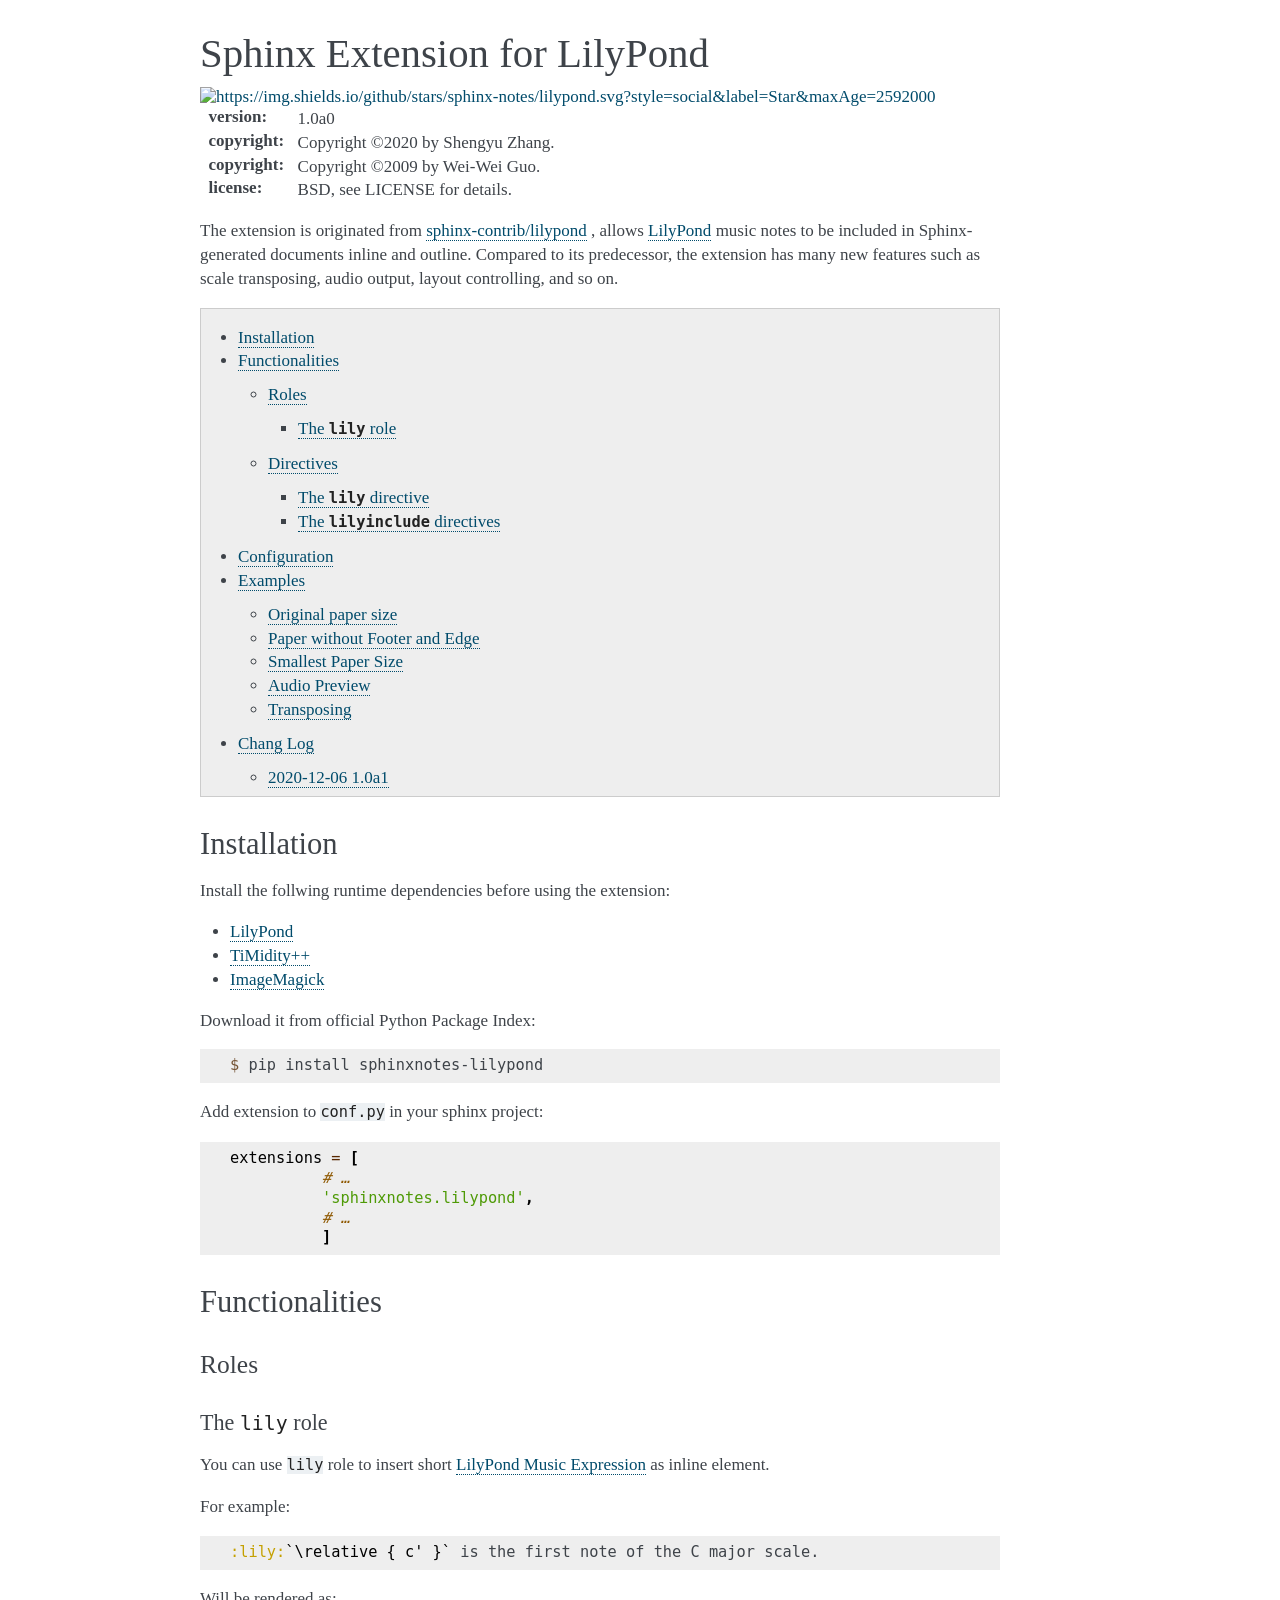
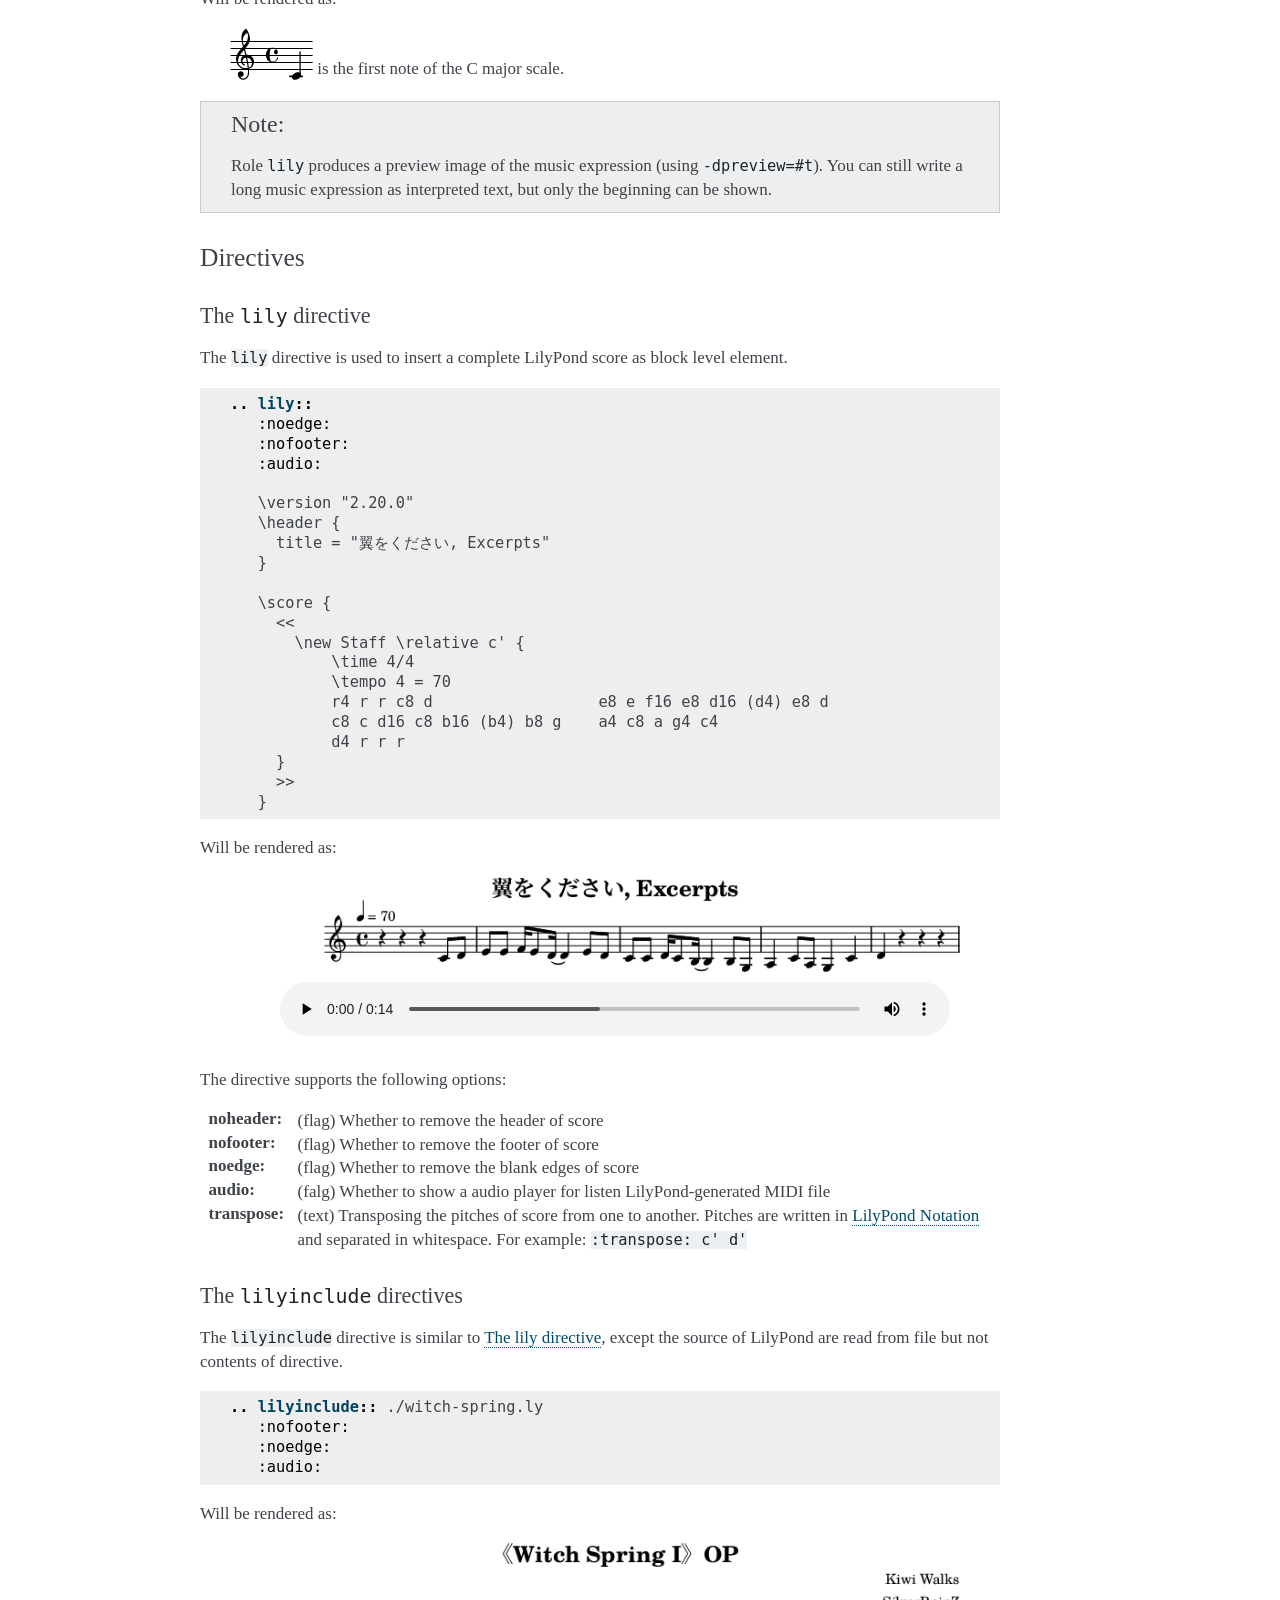
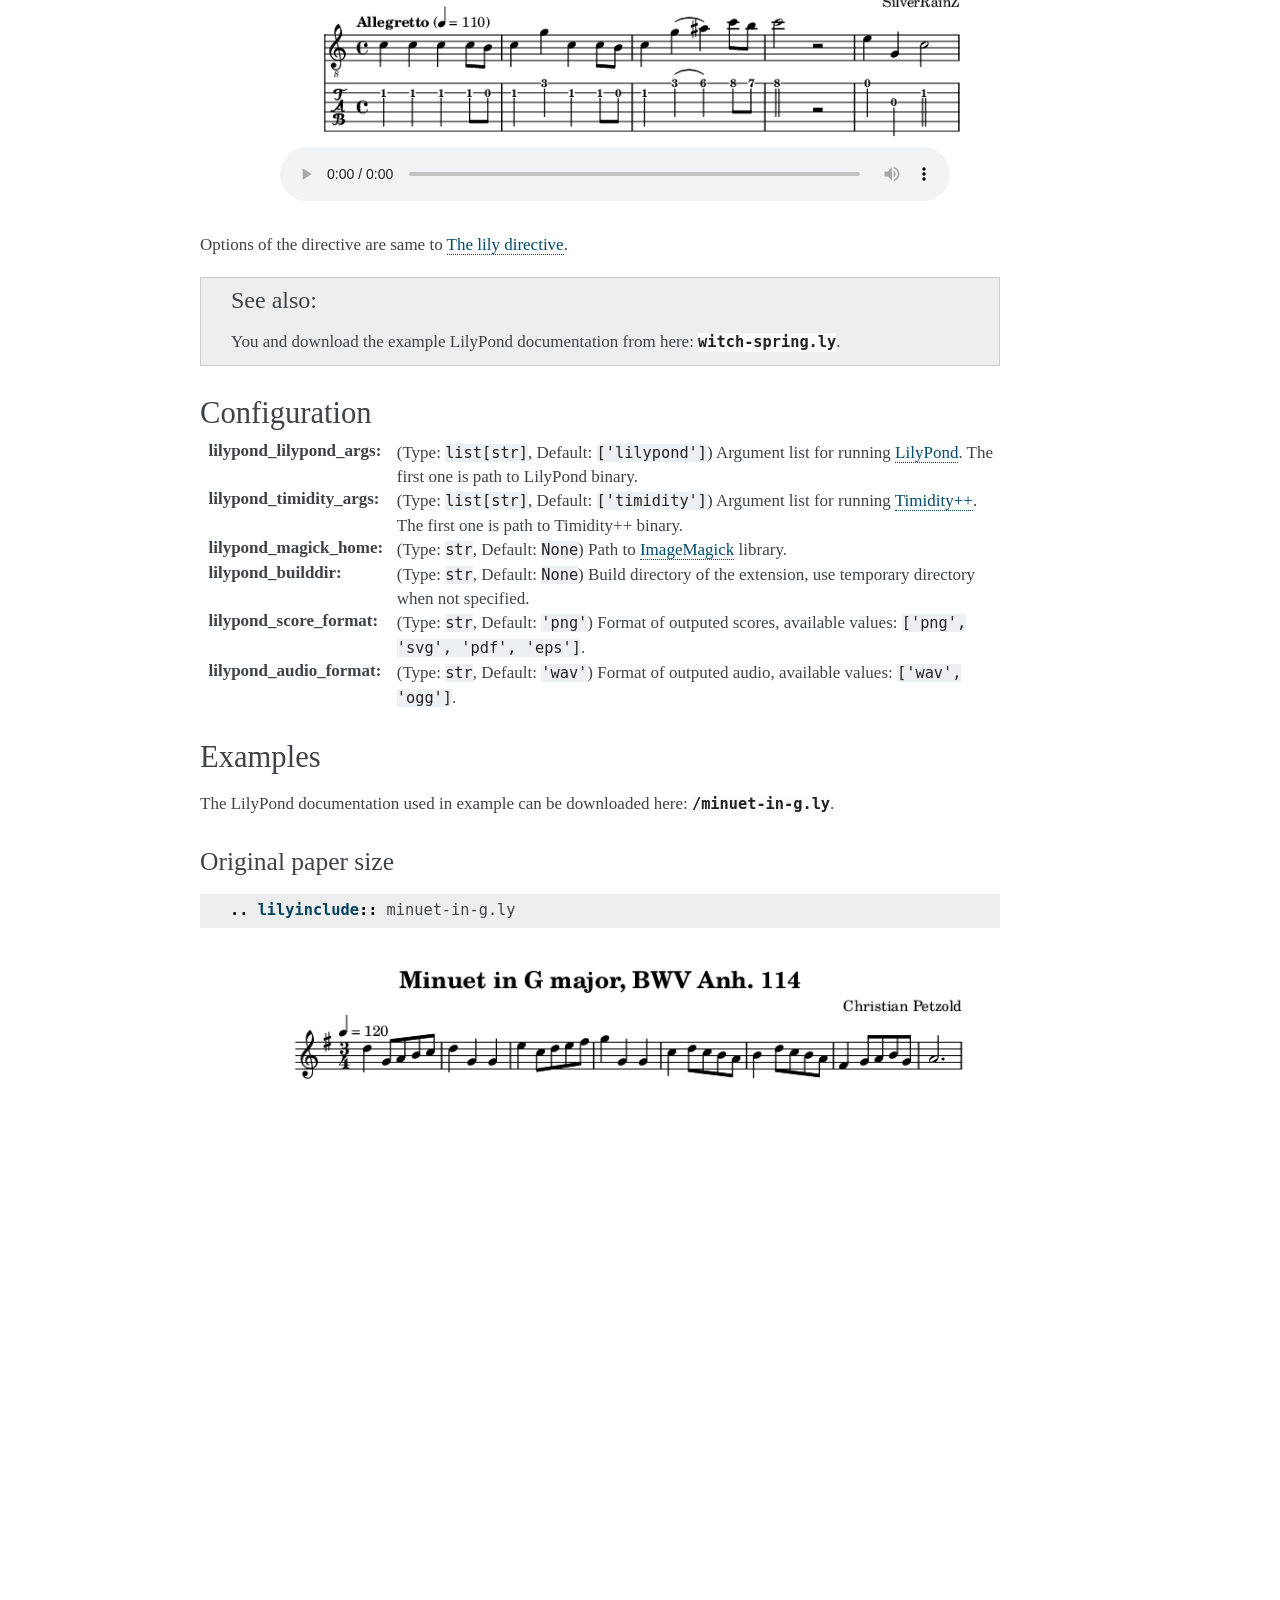
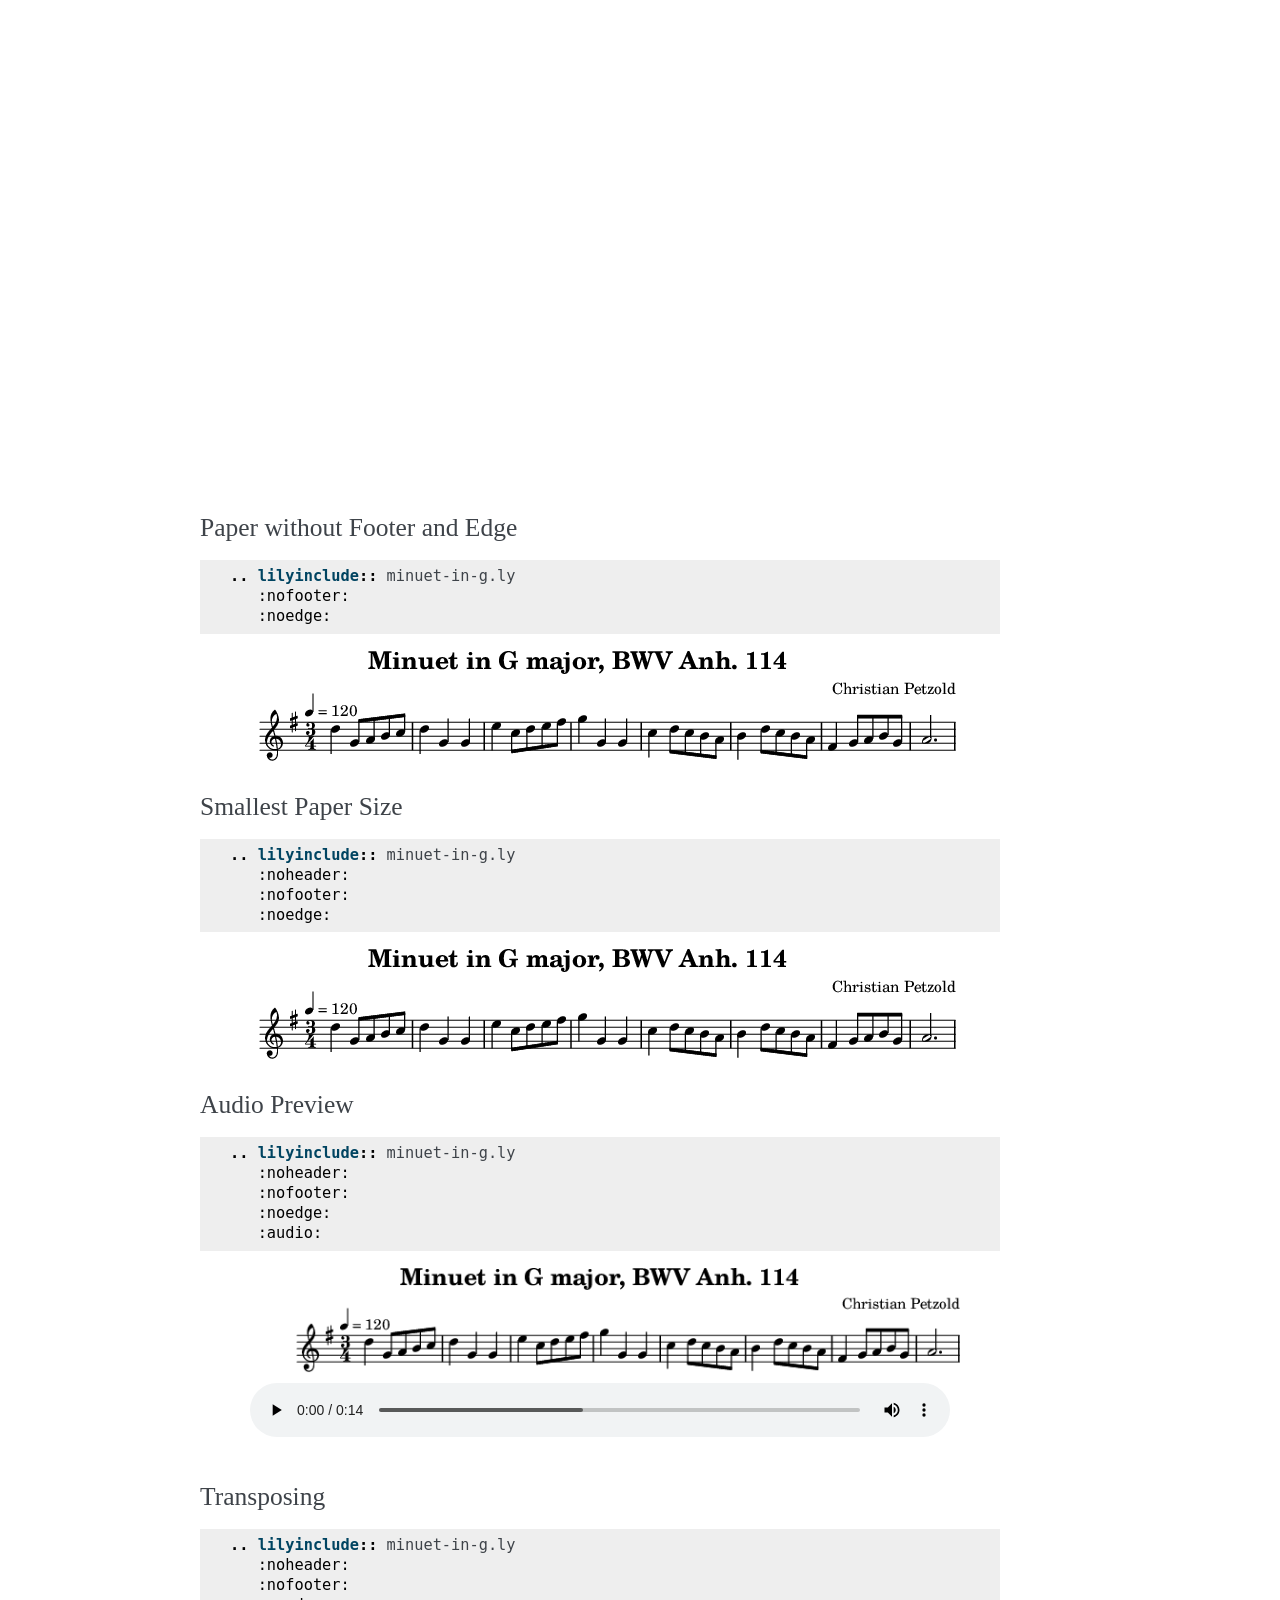
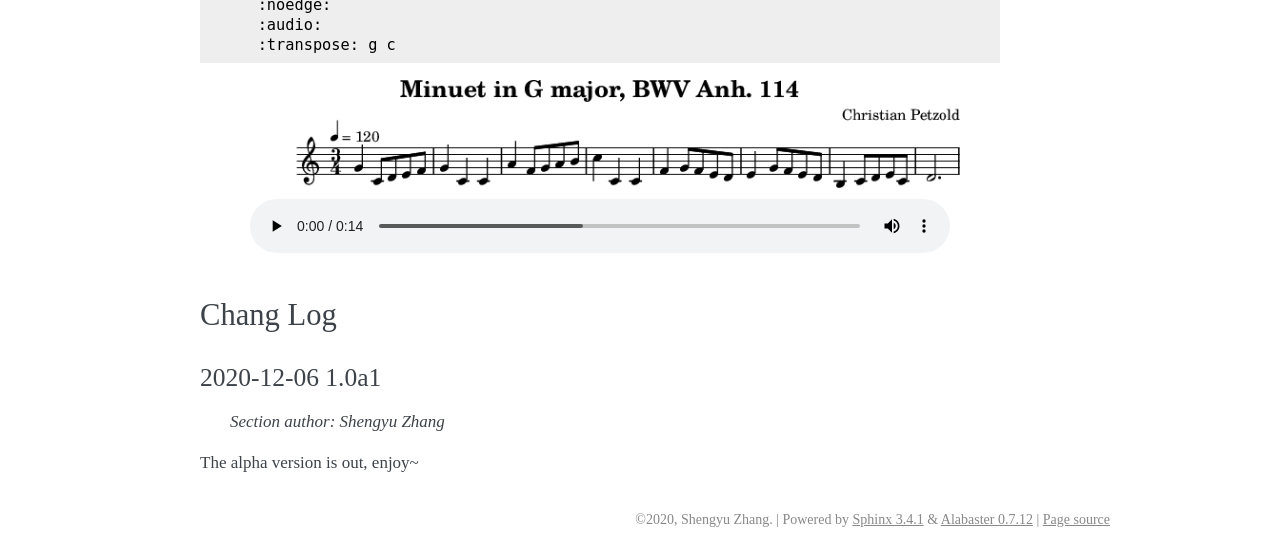
==== commit 4ded2471: "Add changes" ====
--- a/index.html
+++ b/index.html
@@ -12,7 +12,6 @@
     <script src="_static/jquery.js"></script>
     <script src="_static/underscore.js"></script>
     <script src="_static/doctools.js"></script>
-    <script src="_static/language_data.js"></script>
     <link rel="canonical" href="https://sphinx-notes.github.io/lilypond/index.html" />
     <link rel="shortcut icon" href="_static/sphinx-notes.png"/>
     <link rel="index" title="Index" href="genindex.html" />
@@ -502,7 +501,7 @@
       &copy;2020, Shengyu Zhang.
       
       |
-      Powered by <a href="http://sphinx-doc.org/">Sphinx 3.3.1</a>
+      Powered by <a href="http://sphinx-doc.org/">Sphinx 3.4.1</a>
       &amp; <a href="https://github.com/bitprophet/alabaster">Alabaster 0.7.12</a>
       
       |
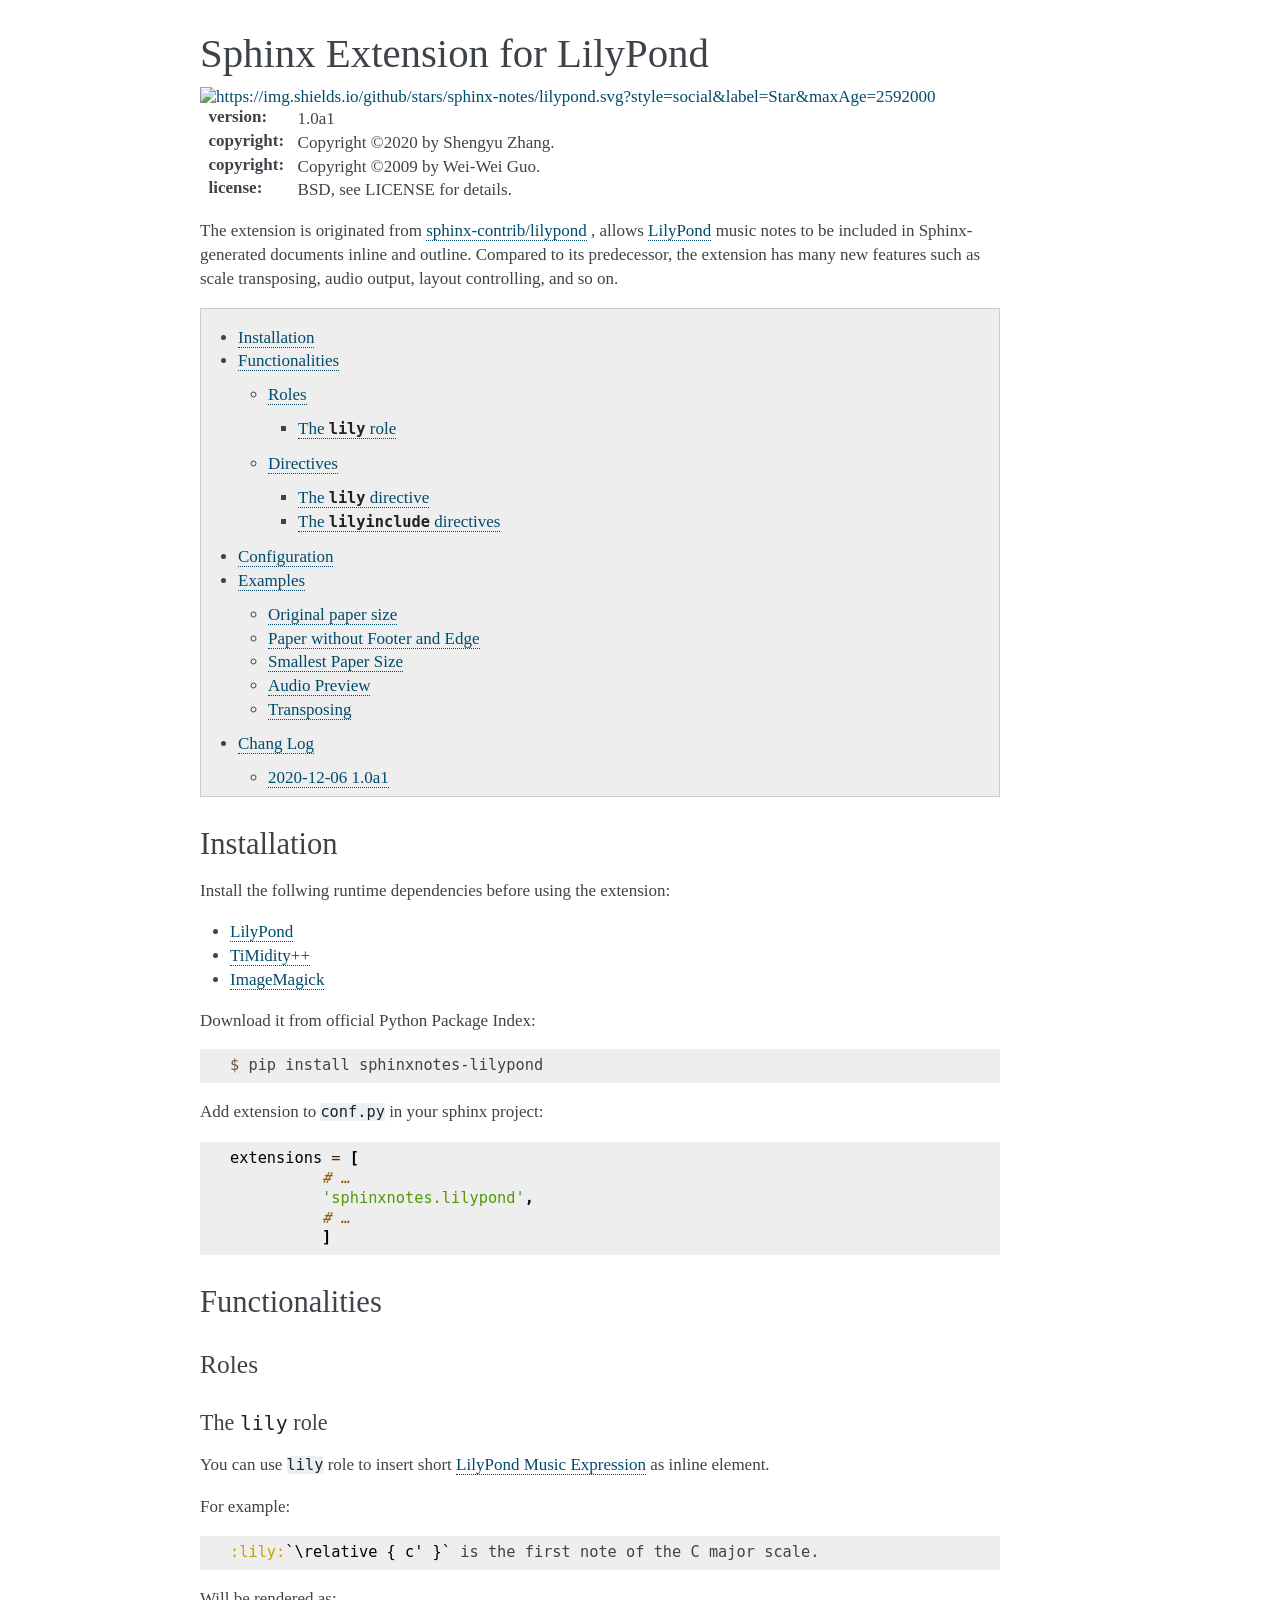
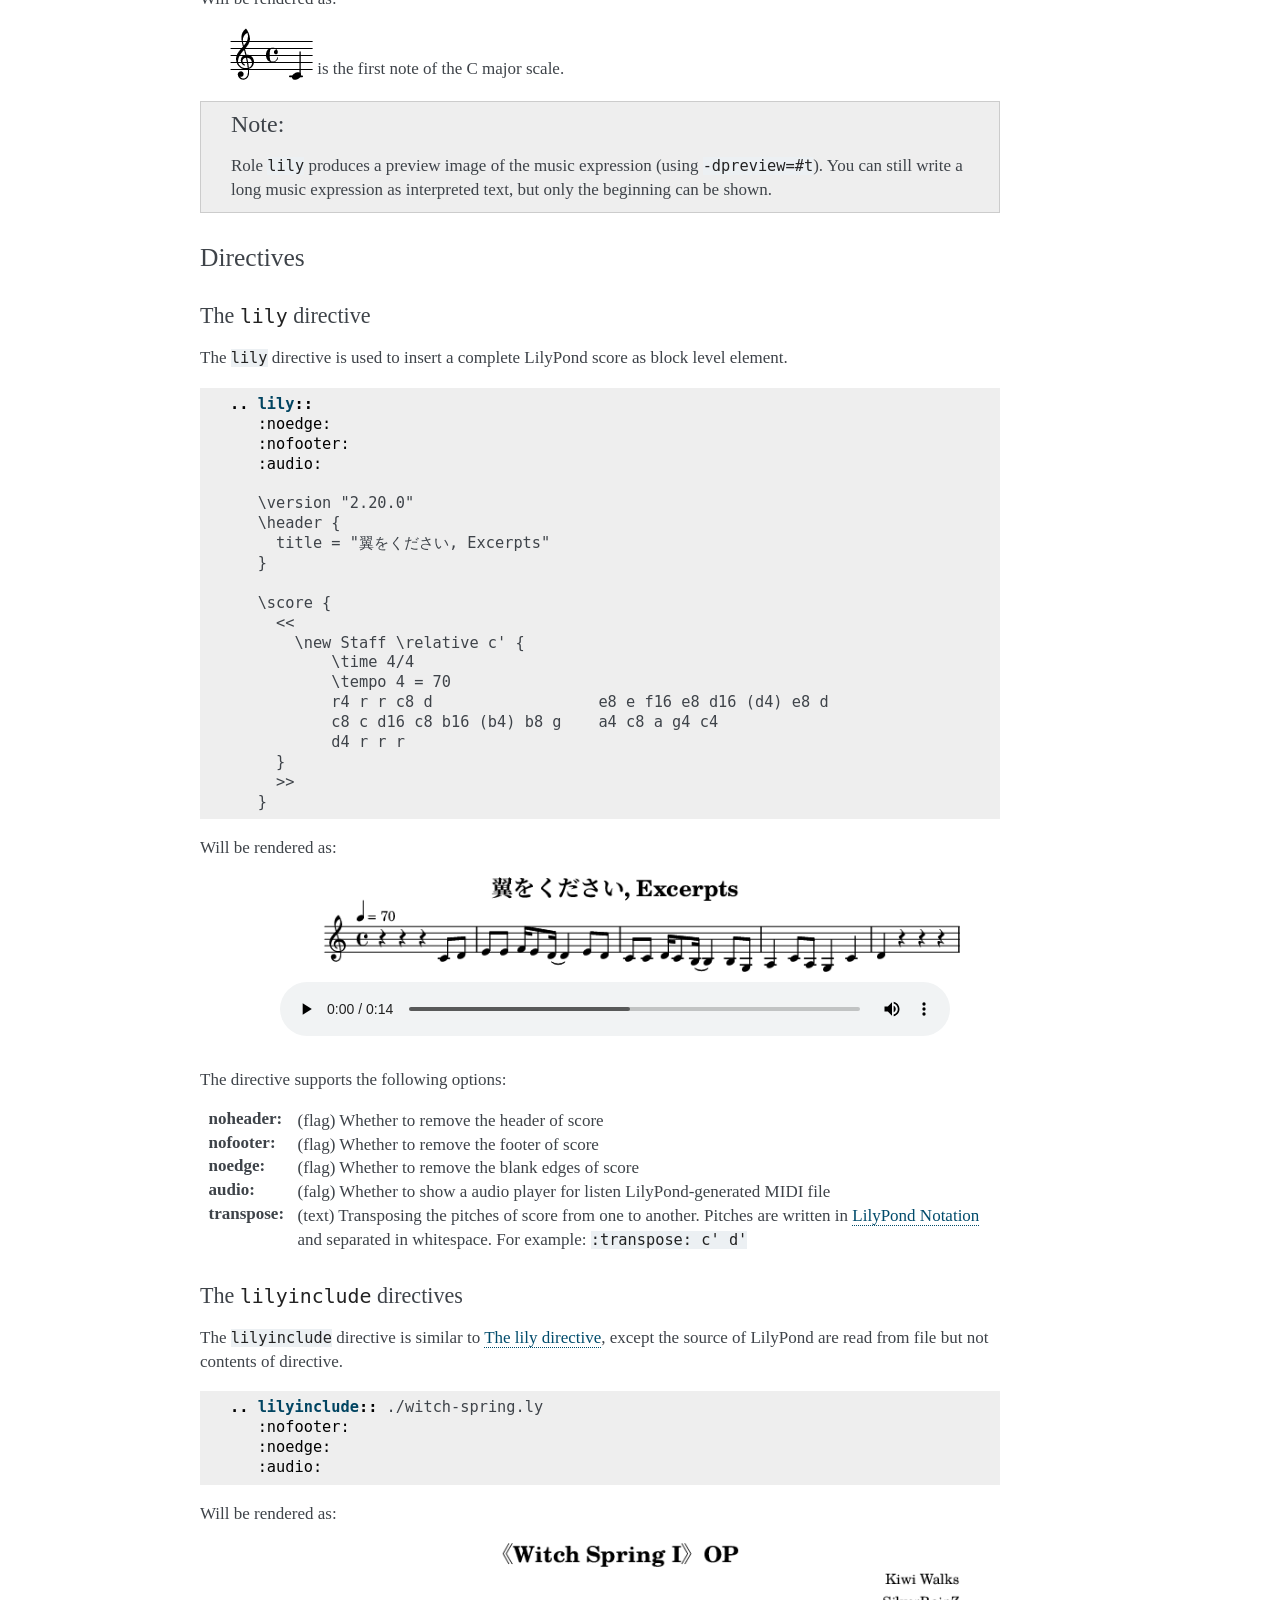
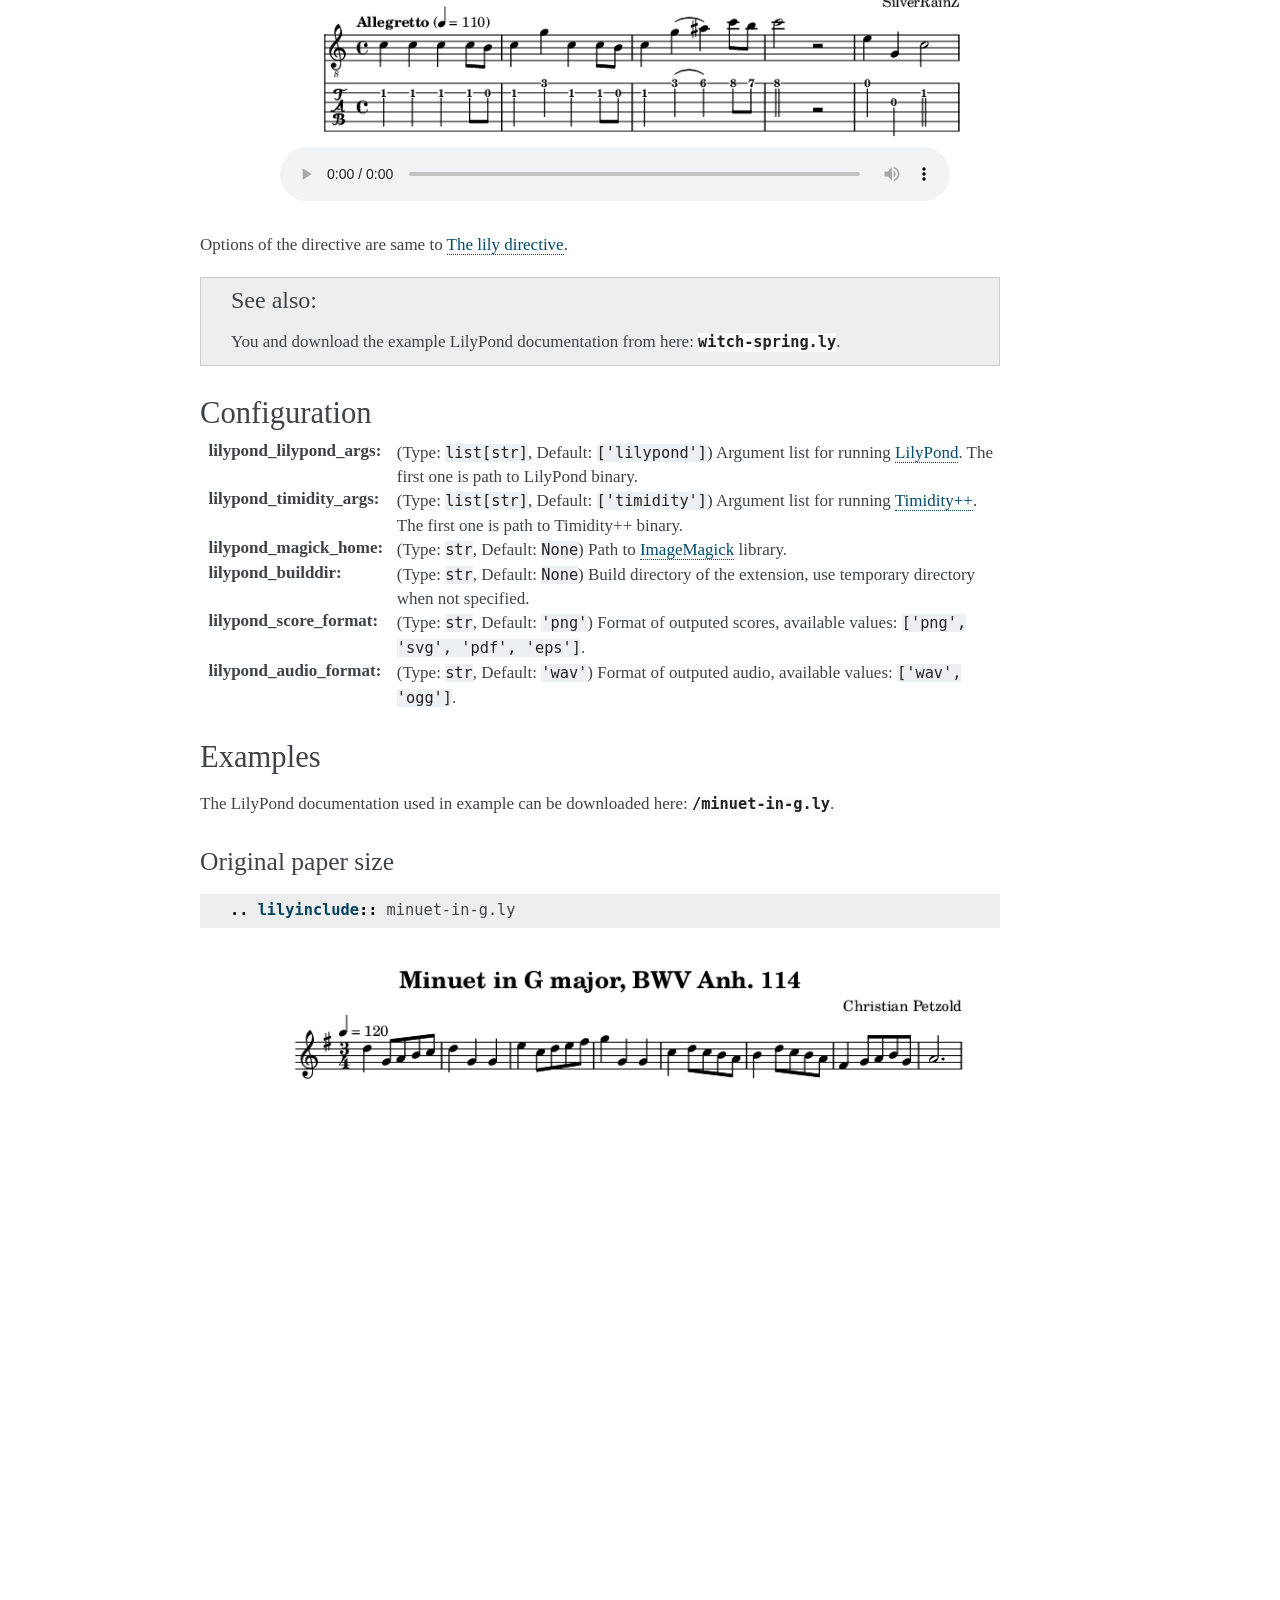
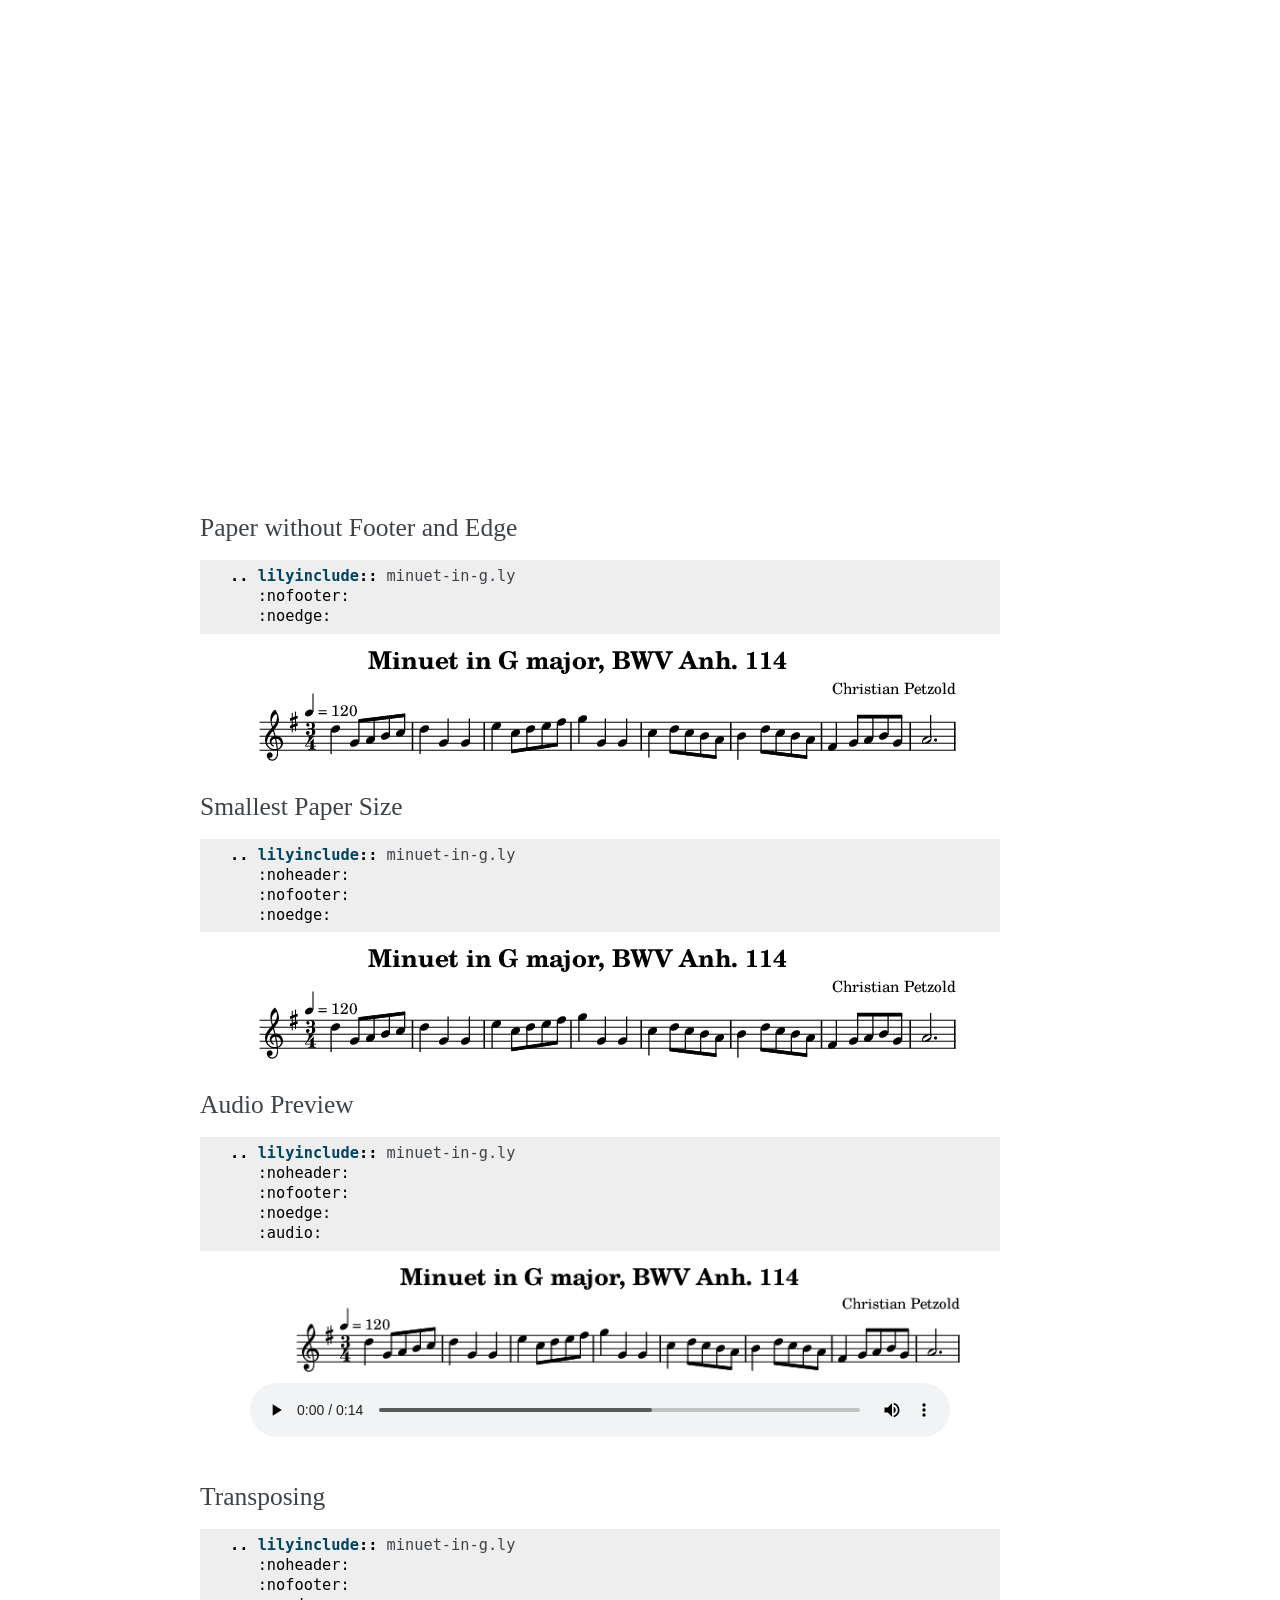
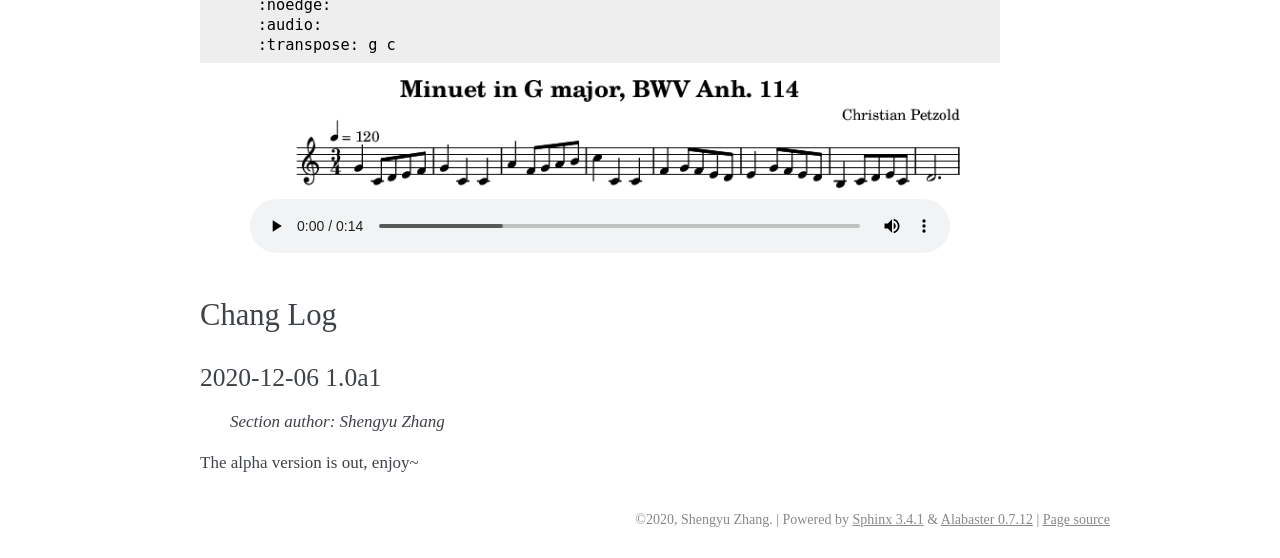
==== commit d3ee4fda: "Add changes" ====
--- a/index.html
+++ b/index.html
@@ -5,7 +5,7 @@
   <head>
     <meta charset="utf-8" />
     <meta name="viewport" content="width=device-width, initial-scale=1.0" />
-    <title>Sphinx Extension for LilyPond &#8212; sphinxnotes-lilypond 1.0a0 documentation</title>
+    <title>Sphinx Extension for LilyPond &#8212; sphinxnotes-lilypond 1.0a1 documentation</title>
     <link rel="stylesheet" href="_static/pygments.css" type="text/css" />
     <link rel="stylesheet" href="_static/alabaster.css" type="text/css" />
     <script id="documentation_options" data-url_root="./" src="_static/documentation_options.js"></script>
@@ -36,7 +36,7 @@
 <a class="reference external image-reference" href="https://github.com/sphinx-notes/lilypond"><img alt="https://img.shields.io/github/stars/sphinx-notes/lilypond.svg?style=social&amp;label=Star&amp;maxAge=2592000" src="https://img.shields.io/github/stars/sphinx-notes/lilypond.svg?style=social&amp;label=Star&amp;maxAge=2592000" /></a>
 <dl class="field-list simple">
 <dt class="field-odd">version</dt>
-<dd class="field-odd"><p>1.0a0</p>
+<dd class="field-odd"><p>1.0a1</p>
 </dd>
 <dt class="field-even">copyright</dt>
 <dd class="field-even"><p>Copyright ©2020 by Shengyu Zhang.</p>
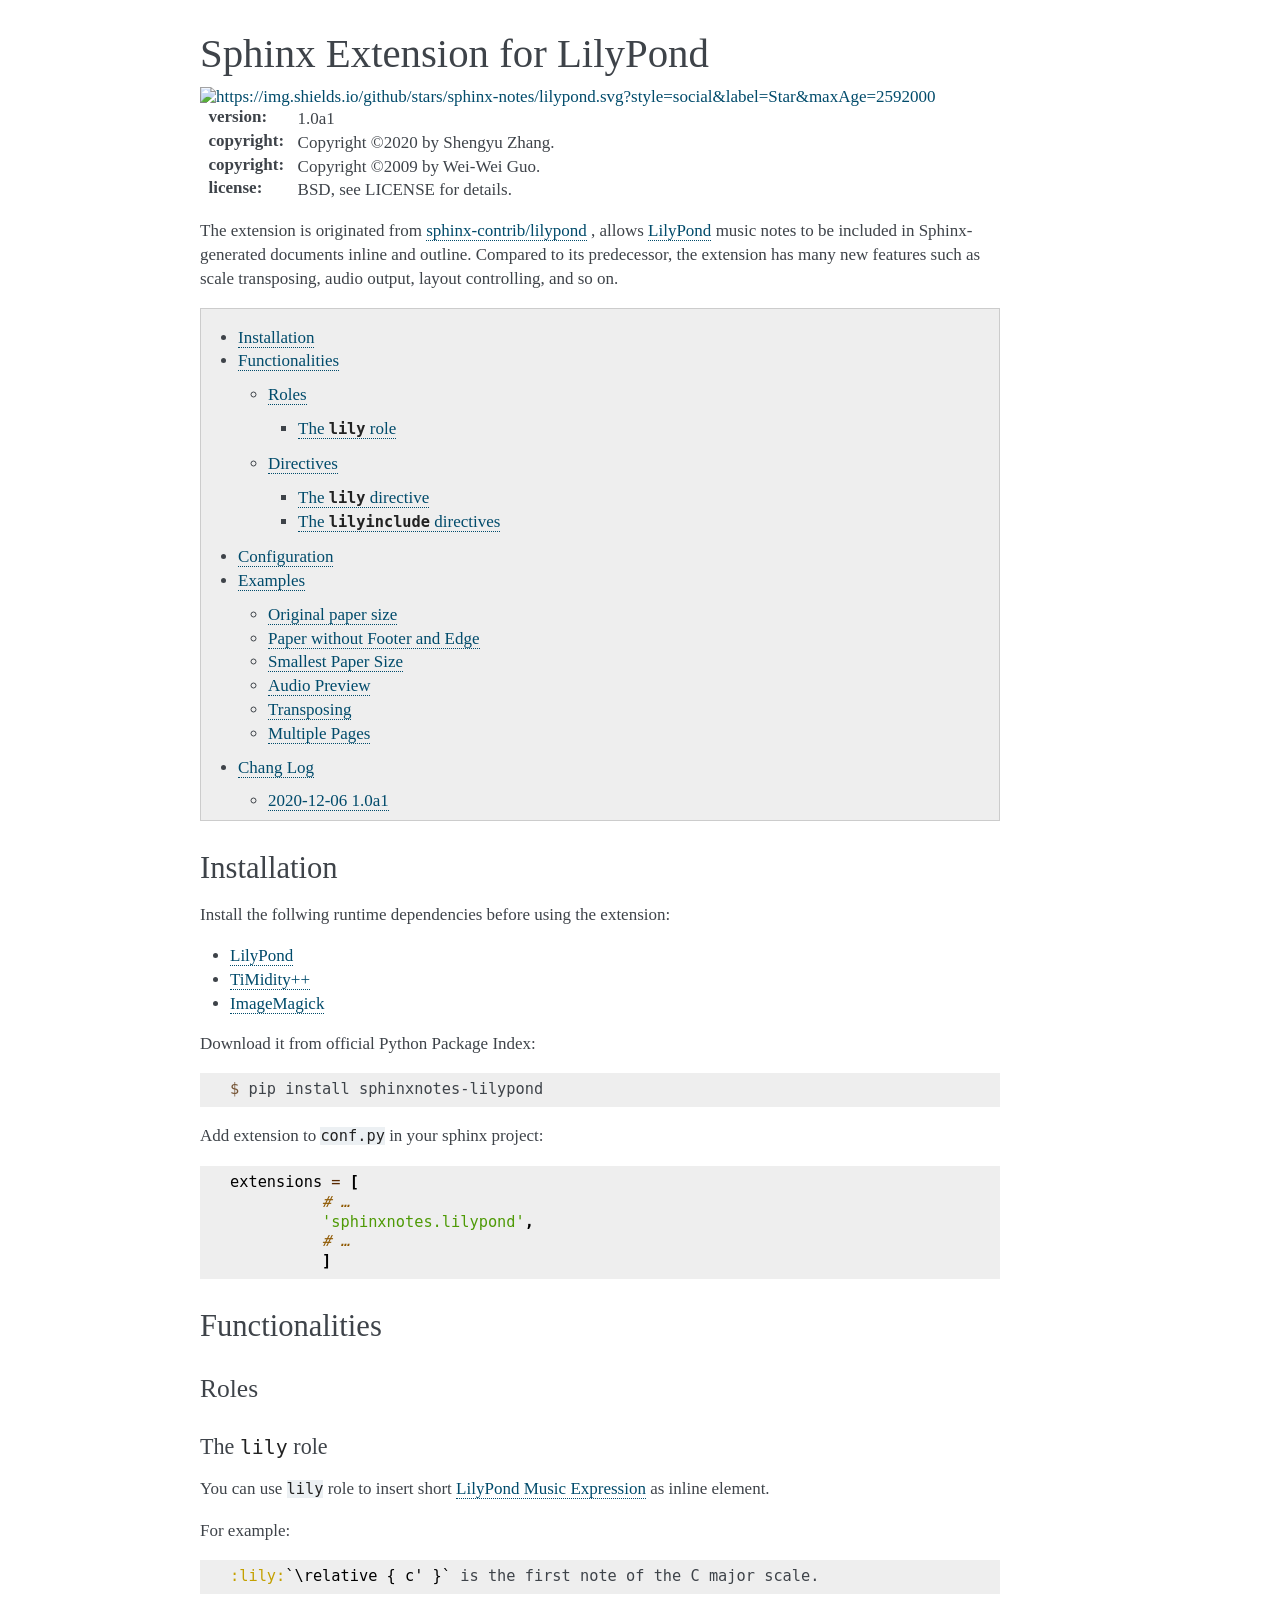
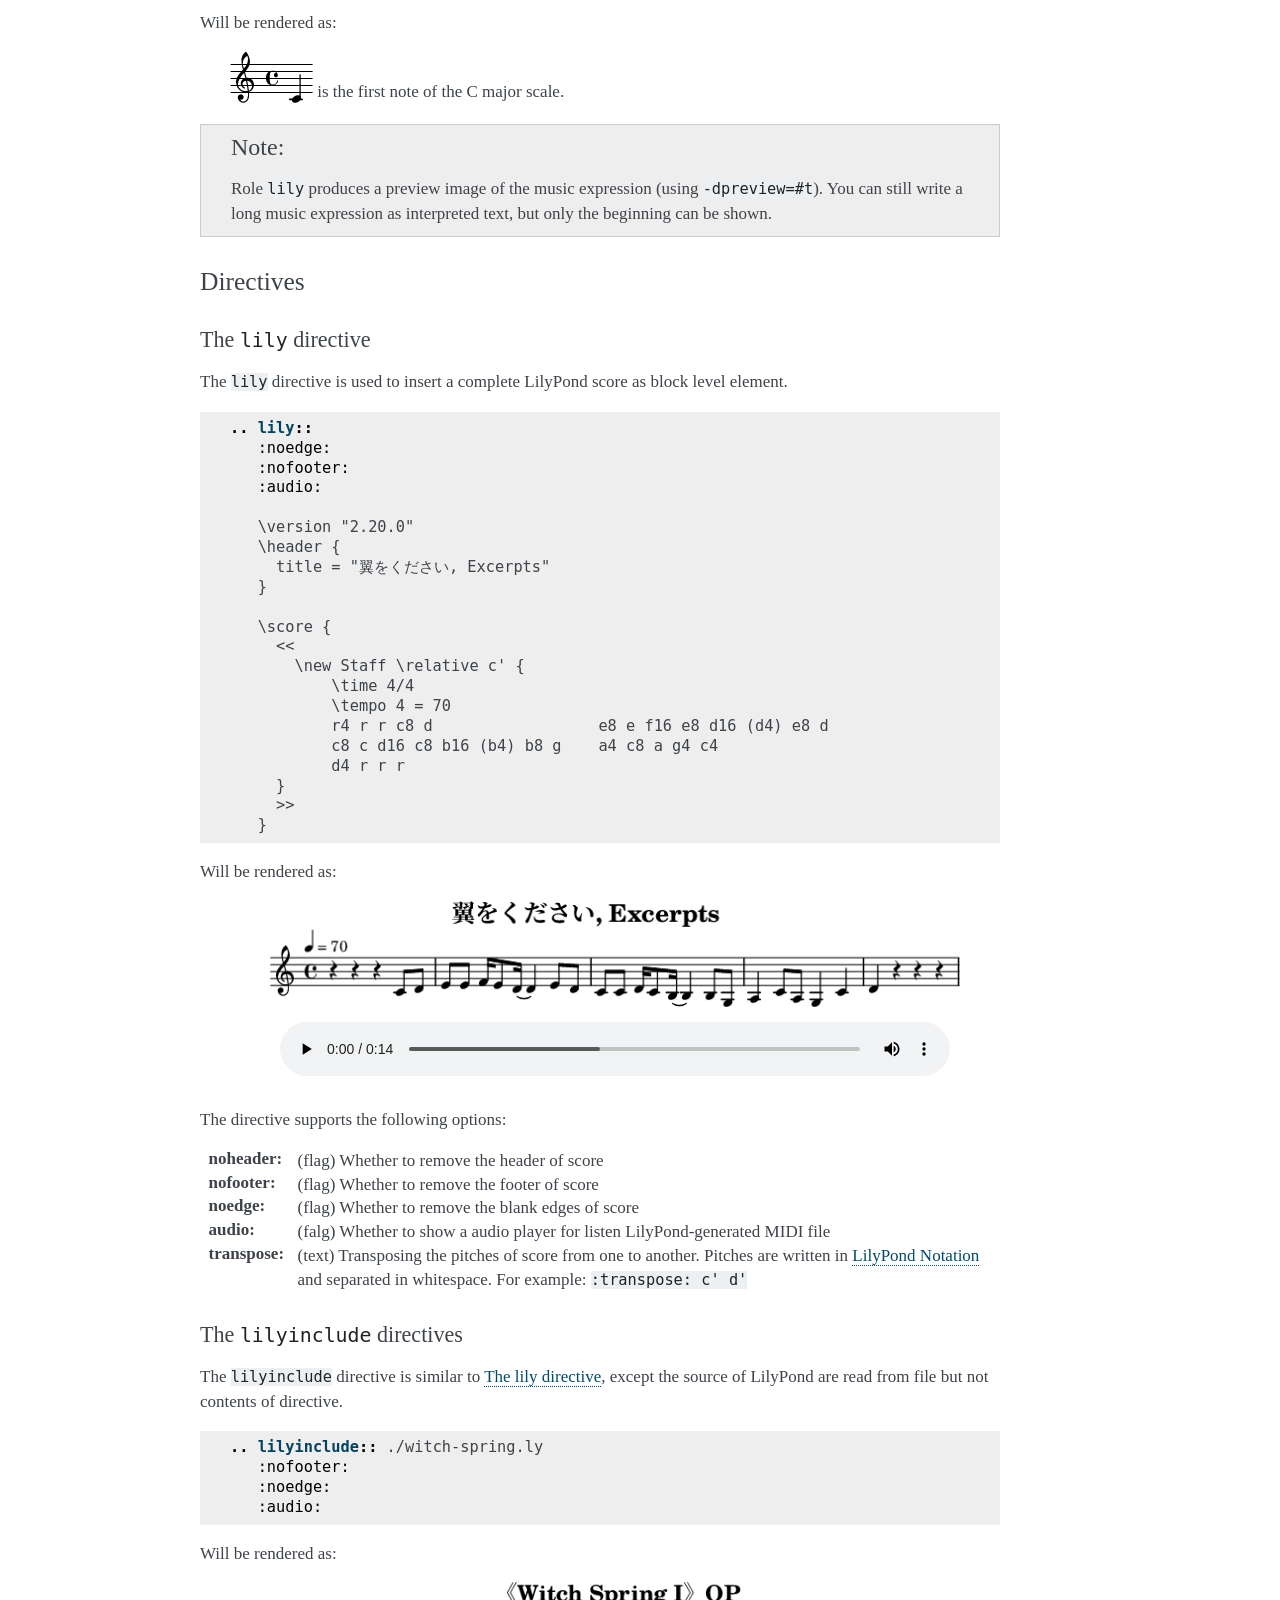
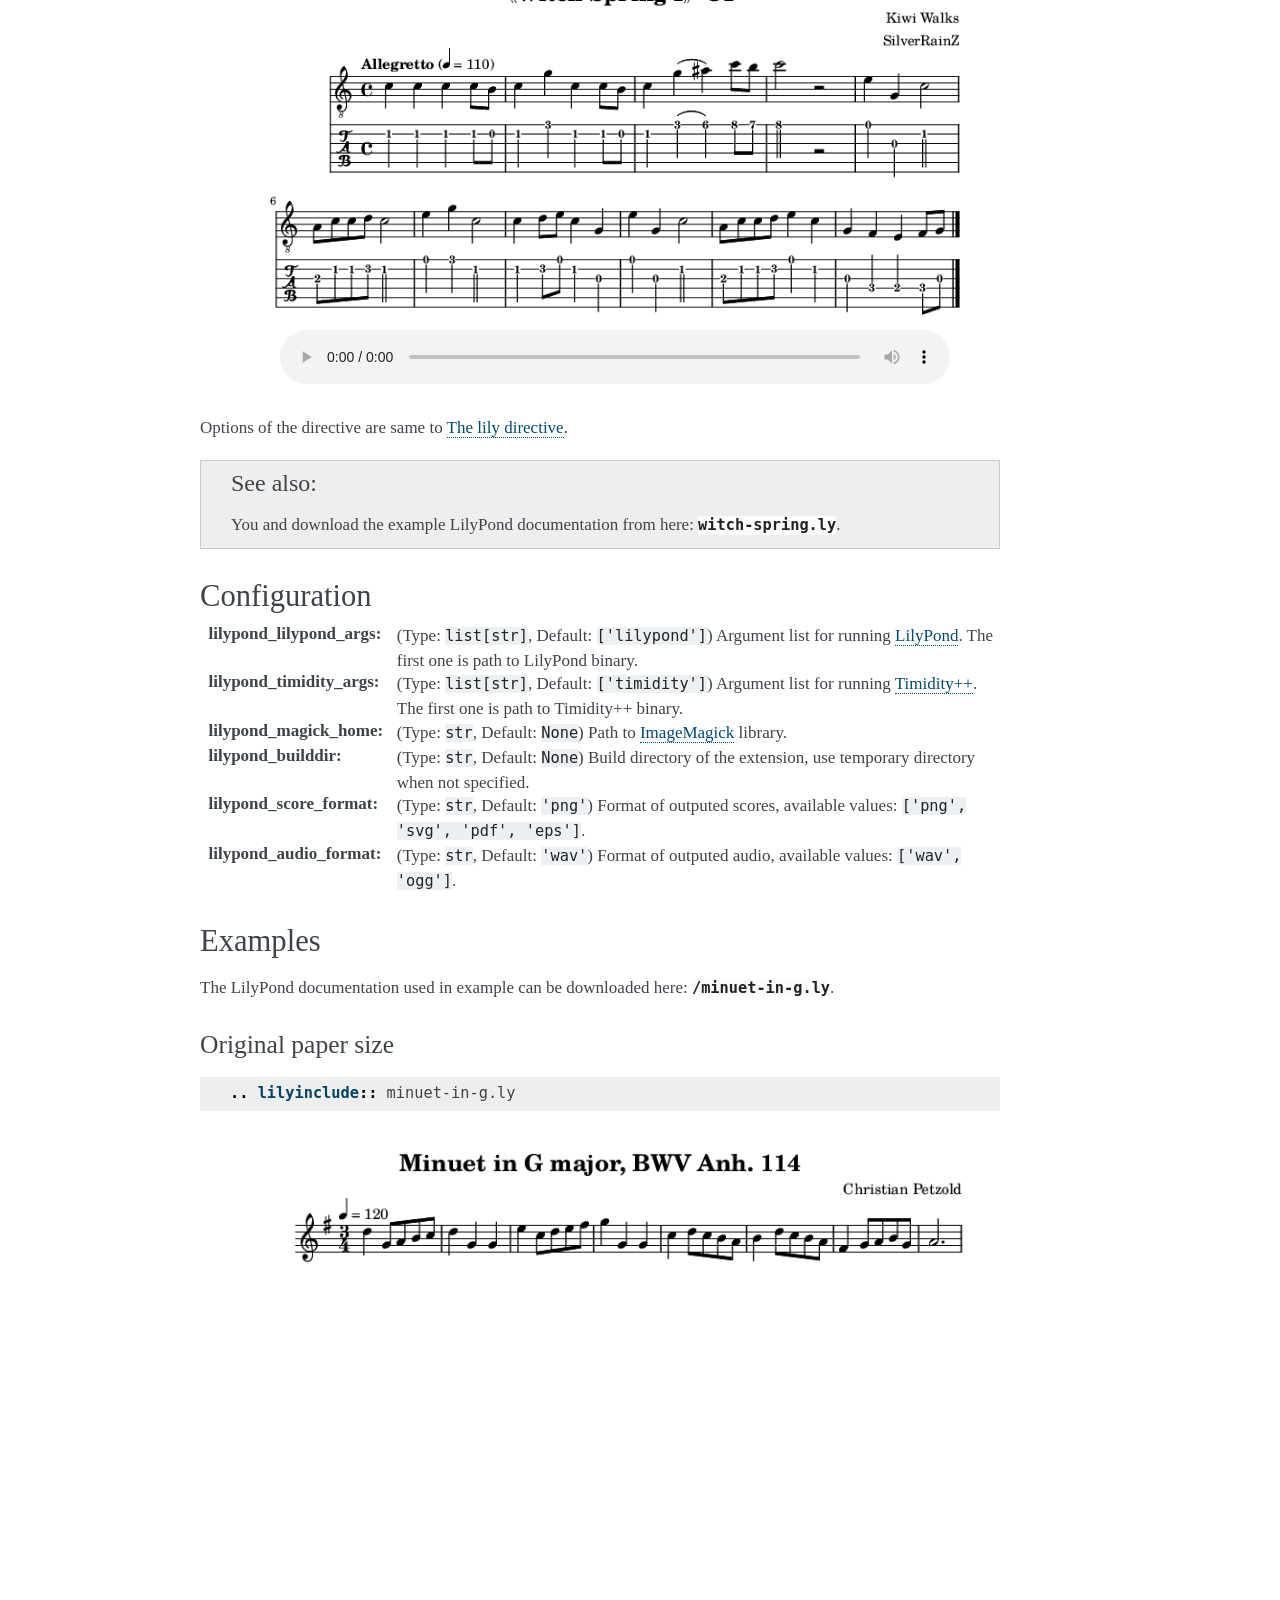
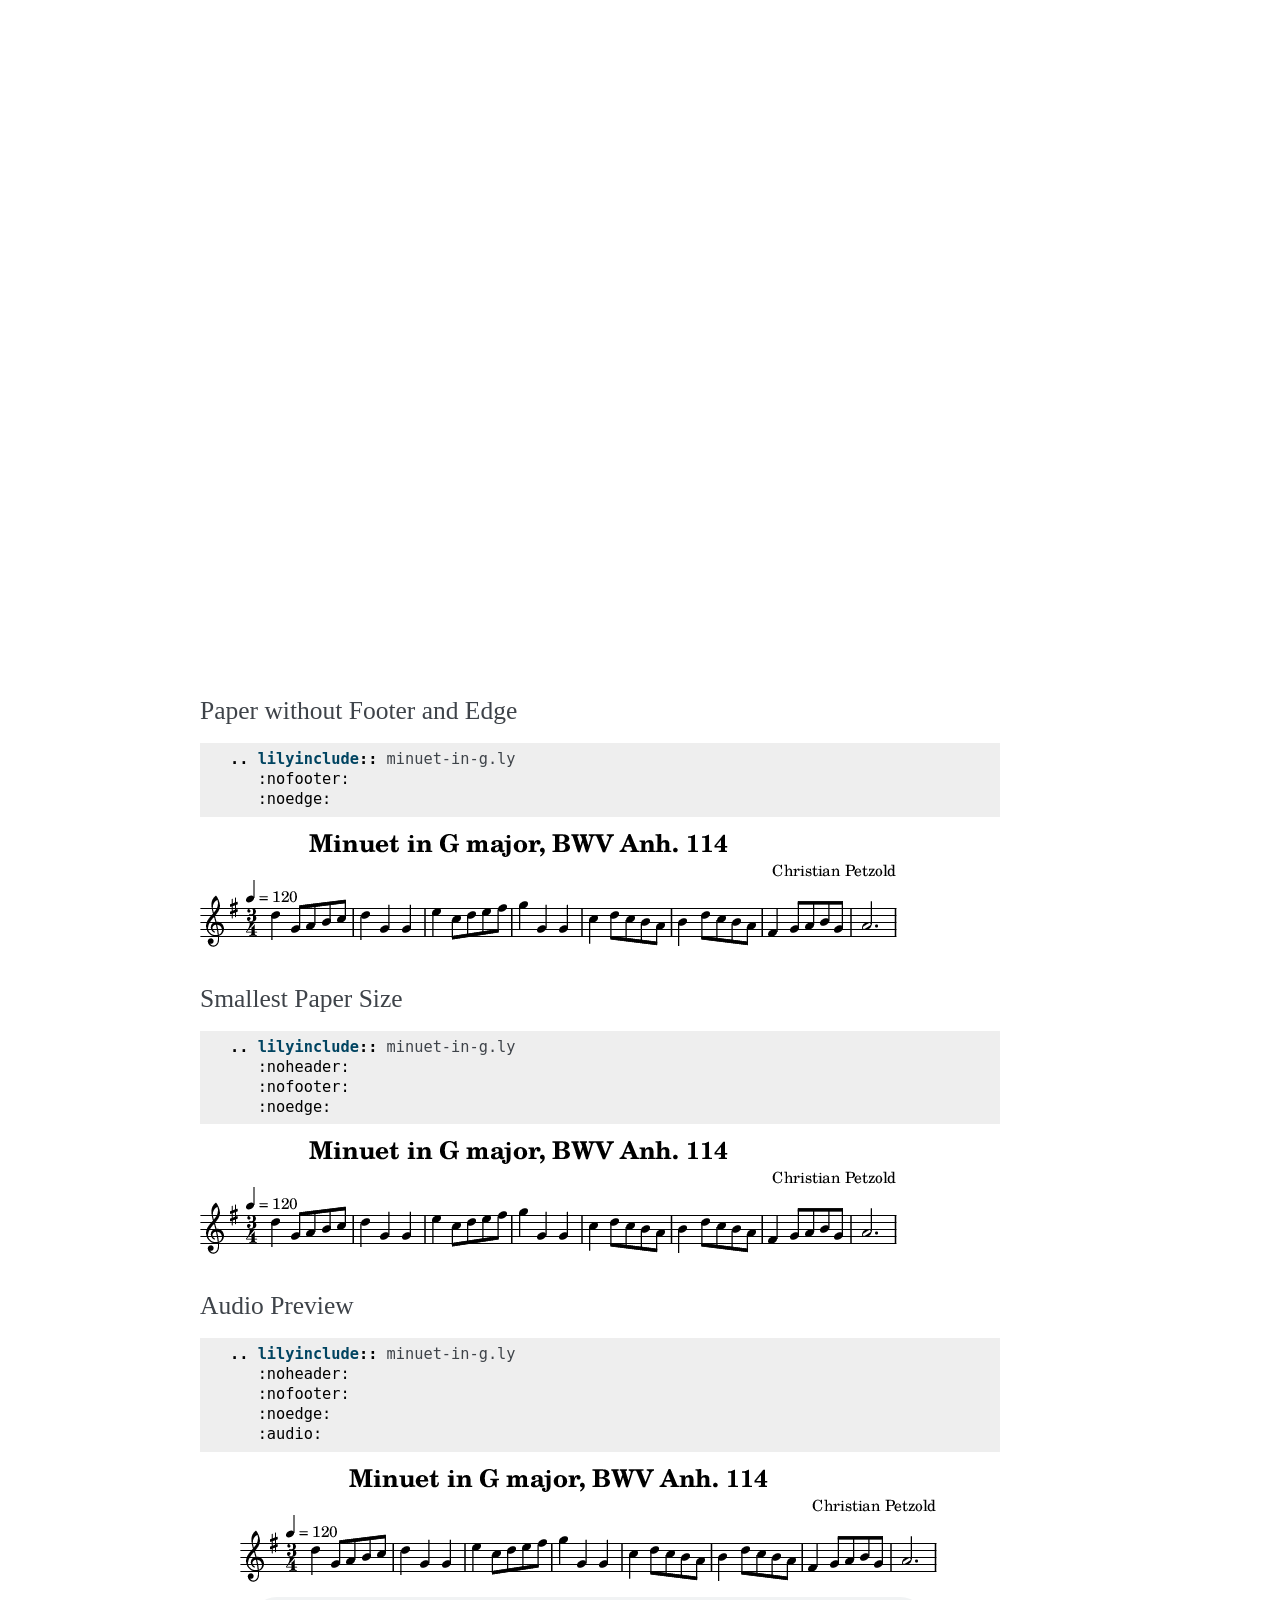
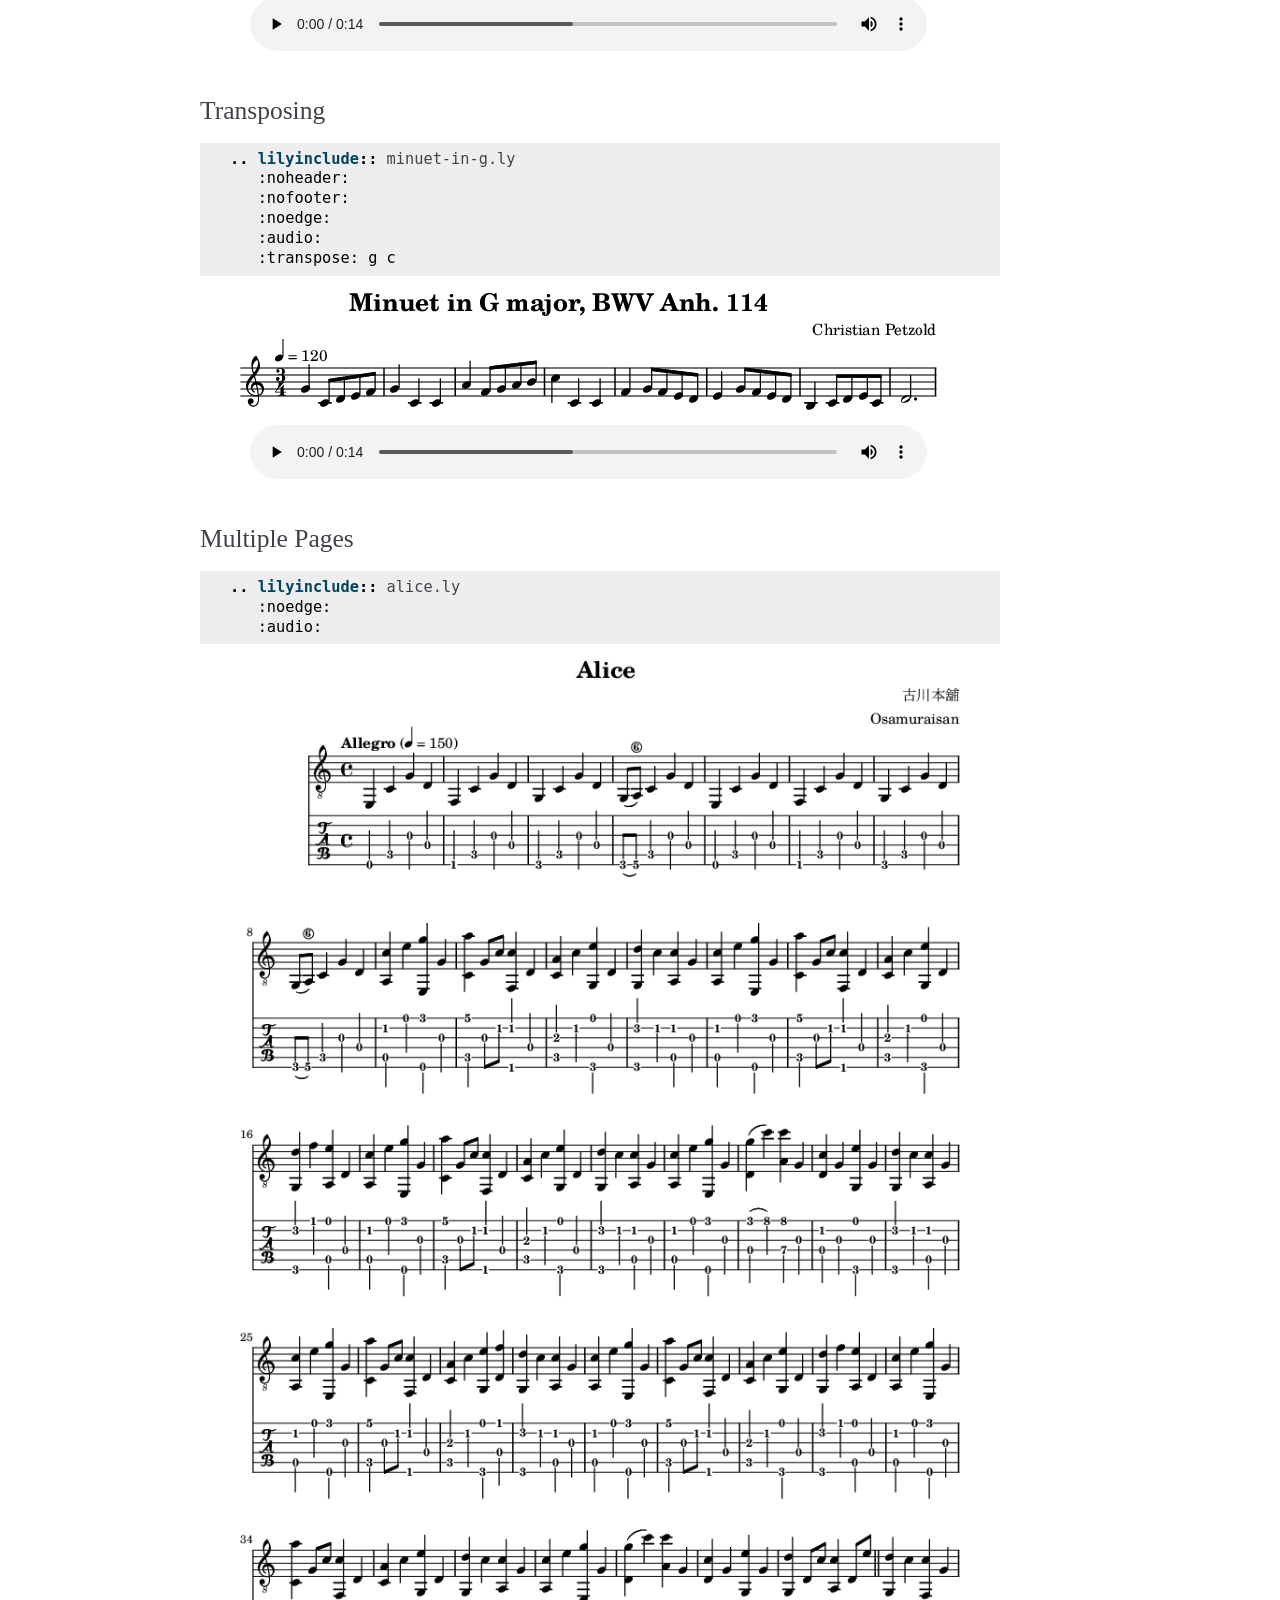
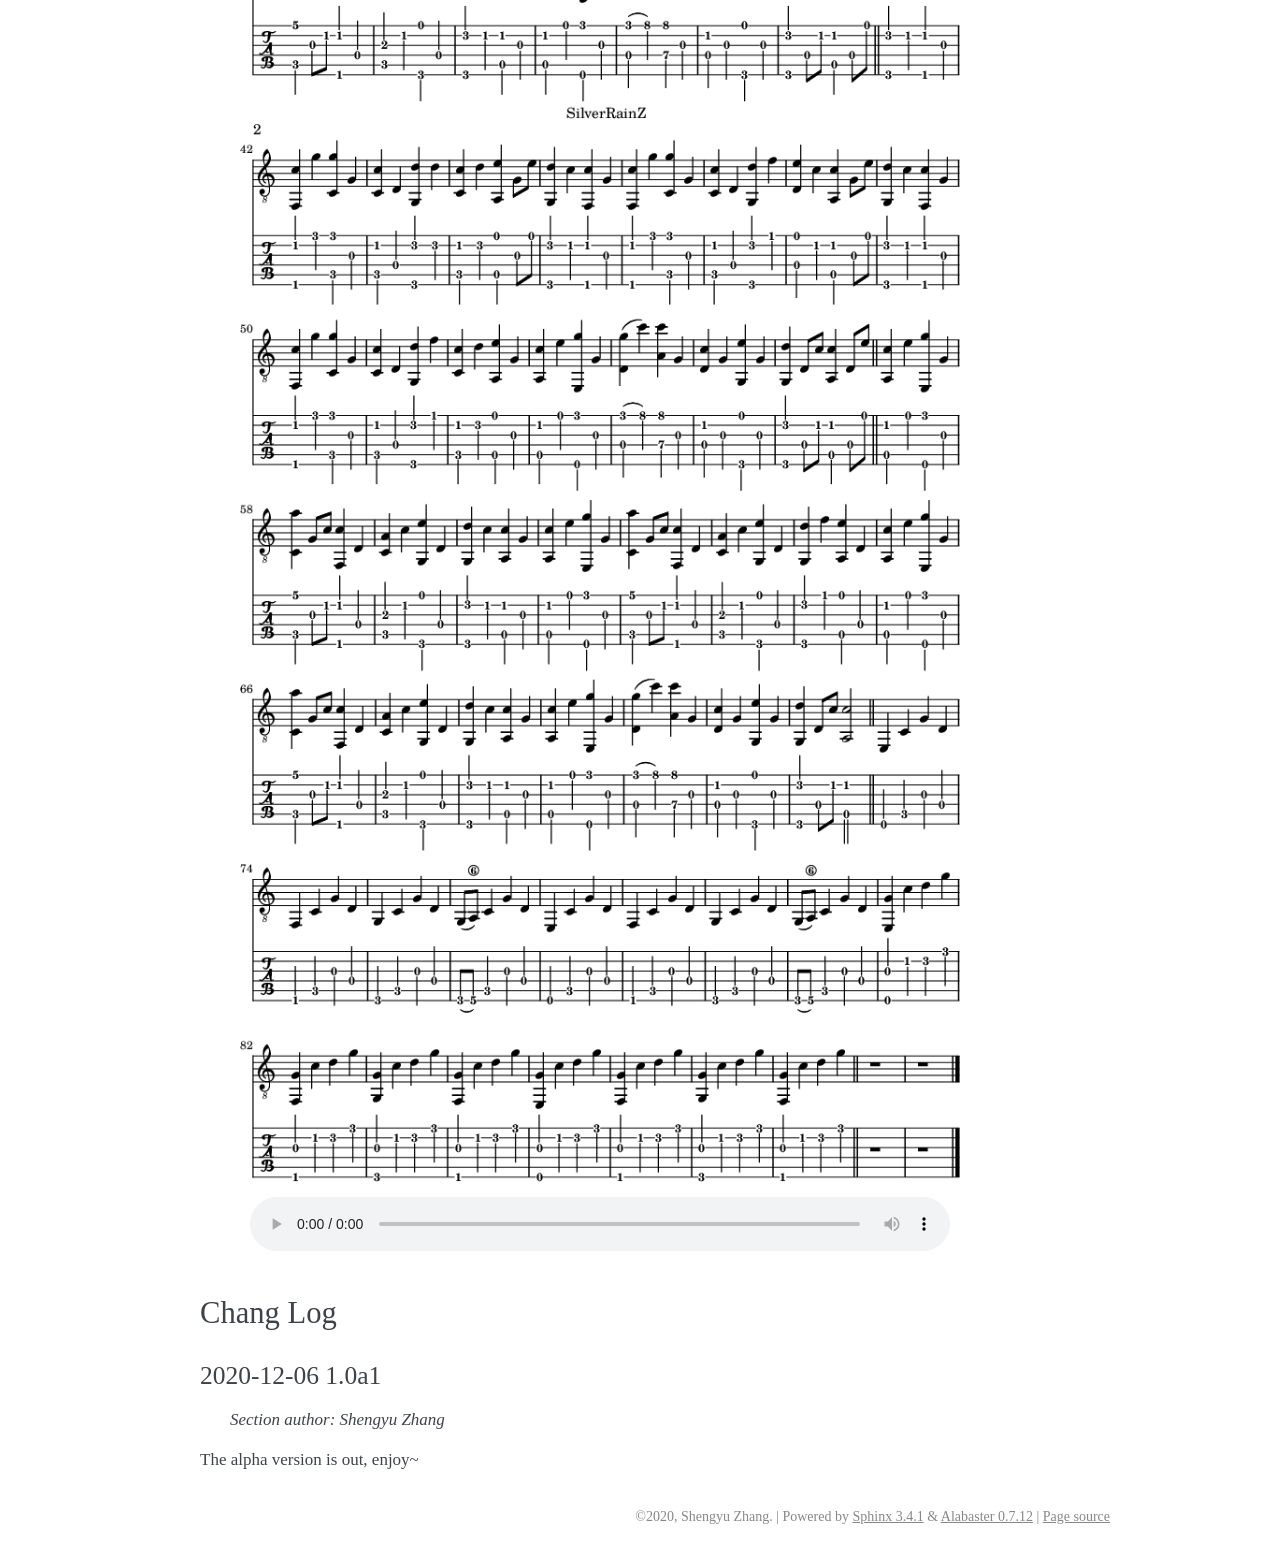
==== commit 86263ff7: "Add changes" ====
--- a/index.html
+++ b/index.html
@@ -78,11 +78,12 @@
 <li><p><a class="reference internal" href="#smallest-paper-size" id="id12">Smallest Paper Size</a></p></li>
 <li><p><a class="reference internal" href="#audio-preview" id="id13">Audio Preview</a></p></li>
 <li><p><a class="reference internal" href="#transposing" id="id14">Transposing</a></p></li>
+<li><p><a class="reference internal" href="#multiple-pages" id="id15">Multiple Pages</a></p></li>
 </ul>
 </li>
-<li><p><a class="reference internal" href="#chang-log" id="id15">Chang Log</a></p>
+<li><p><a class="reference internal" href="#chang-log" id="id16">Chang Log</a></p>
 <ul>
-<li><p><a class="reference internal" href="#a1" id="id16">2020-12-06 1.0a1</a></p></li>
+<li><p><a class="reference internal" href="#a1" id="id17">2020-12-06 1.0a1</a></p></li>
 </ul>
 </li>
 </ul>
@@ -122,7 +123,7 @@
 </div>
 <p>Will be rendered as:</p>
 <blockquote>
-<div><p><img class="lilypond-score" src="./_lilypond/fe054cc0f6577b37cbee4644af6855a6ff620a5c.png" alt="\relative { c' }" align="absbottom"/> is the first note of the C major scale.</p>
+<div><p><img class="lilypond-score" src="./_lilypond/fe054cc0f6577b37cbee4644af6855a6ff620a5c/music.preview.png" alt="\relative { c' }" align="absbottom"/> is the first note of the C major scale.</p>
 </div></blockquote>
 <div class="admonition note">
 <p class="admonition-title">Note</p>
@@ -165,7 +166,7 @@
 <blockquote>
 <div><div class="lilypond">
 <p><figure style="display:table;">
-<img class="lilypond-score" src="./_lilypond/cb9df2873e988fa19bfe45733c0bc55cb3084837.png" alt="\version &quot;2.20.0&quot;
+<img class="lilypond-score" src="./_lilypond/cb9df2873e988fa19bfe45733c0bc55cb3084837/music.png" alt="\version &quot;2.20.0&quot;
 \header {
   title = &quot;翼をください, Excerpts&quot;
 }
@@ -180,8 +181,9 @@
         d4 r r r
   }
   &gt;&gt;
-}" align="absbottom"/><figcaption style="display:table-caption; caption-side:bottom; padding:10px">
-<audio controls class="lilypond-score" style="width:100%;" src="./_lilypond/cb9df2873e988fa19bfe45733c0bc55cb3084837.wav"/>
+}"/>
+<figcaption style="display:table-caption; caption-side:bottom; padding:10px">
+<audio controls class="lilypond-score" style="width:100%;" src="./_lilypond/cb9df2873e988fa19bfe45733c0bc55cb3084837/music.wav"/>
 </figcaption>
 </figure>
 </p></div></div></blockquote>
@@ -225,7 +227,7 @@
 <blockquote>
 <div><div class="lilypond">
 <p><figure style="display:table;">
-<img class="lilypond-score" src="./_lilypond/346813f8c933db34832cba2a42eb3c806049bd61.png" alt="\version &quot;2.20.0&quot;
+<img class="lilypond-score" src="./_lilypond/346813f8c933db34832cba2a42eb3c806049bd61/music.png" alt="\version &quot;2.20.0&quot;
 \header {
   title = &quot;《Witch Spring I》OP&quot;
   composer = &quot;Kiwi Walks&quot;
@@ -271,8 +273,9 @@
 
   \midi { }
   \layout { }
-}" align="absbottom"/><figcaption style="display:table-caption; caption-side:bottom; padding:10px">
-<audio controls class="lilypond-score" style="width:100%;" src="./_lilypond/346813f8c933db34832cba2a42eb3c806049bd61.wav"/>
+}"/>
+<figcaption style="display:table-caption; caption-side:bottom; padding:10px">
+<audio controls class="lilypond-score" style="width:100%;" src="./_lilypond/346813f8c933db34832cba2a42eb3c806049bd61/music.wav"/>
 </figcaption>
 </figure>
 </p></div></div></blockquote>
@@ -324,7 +327,7 @@
 </pre></div>
 </div>
 <div class="lilypond">
-<p><img class="lilypond-score" src="./_lilypond/37c2b8dad1ba372c95ea7381636b94434361b8c7.png" alt="\version &quot;2.20.0&quot;
+<p><img class="lilypond-score" src="./_lilypond/37c2b8dad1ba372c95ea7381636b94434361b8c7/music.png" alt="\version &quot;2.20.0&quot;
 \header {
   title = &quot;Minuet in G major, BWV Anh. 114&quot;
   composer = &quot;Christian Petzold&quot;
@@ -354,7 +357,7 @@
 </pre></div>
 </div>
 <div class="lilypond">
-<p><img class="lilypond-score" src="./_lilypond/ee9cdeeef848317b74a1c18ae101373aa2235640.png" alt="\version &quot;2.20.0&quot;
+<p><img class="lilypond-score" src="./_lilypond/ee9cdeeef848317b74a1c18ae101373aa2235640/music.png" alt="\version &quot;2.20.0&quot;
 \header {
   title = &quot;Minuet in G major, BWV Anh. 114&quot;
   composer = &quot;Christian Petzold&quot;
@@ -374,7 +377,8 @@
   b4 d8 c b a
   fis4 g8 a b g
   a2.
-}" align="absbottom"/></p></div></div>
+}"/>
+</p></div></div>
 <div class="section" id="smallest-paper-size">
 <h3>Smallest Paper Size<a class="headerlink" href="#smallest-paper-size" title="Permalink to this headline">¶</a></h3>
 <div class="highlight-rst notranslate"><div class="highlight"><pre><span></span><span class="p">..</span> <span class="ow">lilyinclude</span><span class="p">::</span> minuet-in-g.ly
@@ -384,7 +388,7 @@
 </pre></div>
 </div>
 <div class="lilypond">
-<p><img class="lilypond-score" src="./_lilypond/611dfbac27f5237ff4368ca997ac063a00a5e98f.png" alt="\version &quot;2.20.0&quot;
+<p><img class="lilypond-score" src="./_lilypond/611dfbac27f5237ff4368ca997ac063a00a5e98f/music.png" alt="\version &quot;2.20.0&quot;
 \header {
   title = &quot;Minuet in G major, BWV Anh. 114&quot;
   composer = &quot;Christian Petzold&quot;
@@ -404,7 +408,8 @@
   b4 d8 c b a
   fis4 g8 a b g
   a2.
-}" align="absbottom"/></p></div></div>
+}"/>
+</p></div></div>
 <div class="section" id="audio-preview">
 <h3>Audio Preview<a class="headerlink" href="#audio-preview" title="Permalink to this headline">¶</a></h3>
 <div class="highlight-rst notranslate"><div class="highlight"><pre><span></span><span class="p">..</span> <span class="ow">lilyinclude</span><span class="p">::</span> minuet-in-g.ly
@@ -416,7 +421,7 @@
 </div>
 <div class="lilypond">
 <p><figure style="display:table;">
-<img class="lilypond-score" src="./_lilypond/243c554c7d2cf9b4f250700855be20bb92ef3d96.png" alt="\version &quot;2.20.0&quot;
+<img class="lilypond-score" src="./_lilypond/243c554c7d2cf9b4f250700855be20bb92ef3d96/music.png" alt="\version &quot;2.20.0&quot;
 \header {
   title = &quot;Minuet in G major, BWV Anh. 114&quot;
   composer = &quot;Christian Petzold&quot;
@@ -436,8 +441,9 @@
   b4 d8 c b a
   fis4 g8 a b g
   a2.
-}" align="absbottom"/><figcaption style="display:table-caption; caption-side:bottom; padding:10px">
-<audio controls class="lilypond-score" style="width:100%;" src="./_lilypond/243c554c7d2cf9b4f250700855be20bb92ef3d96.wav"/>
+}"/>
+<figcaption style="display:table-caption; caption-side:bottom; padding:10px">
+<audio controls class="lilypond-score" style="width:100%;" src="./_lilypond/243c554c7d2cf9b4f250700855be20bb92ef3d96/music.wav"/>
 </figcaption>
 </figure>
 </p></div></div>
@@ -453,7 +459,7 @@
 </div>
 <div class="lilypond">
 <p><figure style="display:table;">
-<img class="lilypond-score" src="./_lilypond/7ceb7bb97bfc975f110c126c5508ceb69d6400bf.png" alt="\version &quot;2.20.0&quot;
+<img class="lilypond-score" src="./_lilypond/7ceb7bb97bfc975f110c126c5508ceb69d6400bf/music.png" alt="\version &quot;2.20.0&quot;
 \header {
   title = &quot;Minuet in G major, BWV Anh. 114&quot;
   composer = &quot;Christian Petzold&quot;
@@ -473,8 +479,477 @@
   b4 d8 c b a
   fis4 g8 a b g
   a2.
-}" align="absbottom"/><figcaption style="display:table-caption; caption-side:bottom; padding:10px">
-<audio controls class="lilypond-score" style="width:100%;" src="./_lilypond/7ceb7bb97bfc975f110c126c5508ceb69d6400bf.wav"/>
+}"/>
+<figcaption style="display:table-caption; caption-side:bottom; padding:10px">
+<audio controls class="lilypond-score" style="width:100%;" src="./_lilypond/7ceb7bb97bfc975f110c126c5508ceb69d6400bf/music.wav"/>
+</figcaption>
+</figure>
+</p></div></div>
+<div class="section" id="multiple-pages">
+<h3>Multiple Pages<a class="headerlink" href="#multiple-pages" title="Permalink to this headline">¶</a></h3>
+<div class="highlight-rst notranslate"><div class="highlight"><pre><span></span><span class="p">..</span> <span class="ow">lilyinclude</span><span class="p">::</span> alice.ly
+   <span class="nc">:noedge:</span>
+   <span class="nc">:audio:</span>
+</pre></div>
+</div>
+<div class="lilypond">
+<p><figure style="display:table;">
+<img class="lilypond-score" src="./_lilypond/06b1c2ac3f49053fbdc6600a7f12984be80ad6d3/music-page1.png" alt="\version &quot;2.20.0&quot;
+\header {
+  title = &quot;Alice&quot;
+  composer = &quot;古川本舖&quot;
+  arranger = &quot;Osamuraisan&quot;
+  copyright = &quot;SilverRainZ&quot;
+}
+
+prelude = \repeat unfold 2 {
+    e,4 c g d
+    f, c g d
+    g, c g d
+    g,8(a,8\6) c4 g d
+}
+
+interlude = \repeat unfold 2 {
+  &lt;e, g&gt;4 c' d' g'
+  &lt;f, g&gt;4 c' d' g'
+  &lt;g, g&gt;4 c' d' g'
+  &lt;f, g&gt;4 c' d' g'
+}
+
+pieceA = {
+  &lt;a, c'&gt;4 e' &lt;e, g'&gt; g
+}
+
+pieceAi = {
+  &lt;f, c'&gt;4 g' &lt;c g'&gt; g
+}
+
+pieceB = {
+  &lt;c a'&gt;4 g8 c'8 &lt;f, c'&gt;4 d
+}
+
+pieceBi = {
+  &lt;d g'&gt;4 (c'') &lt;a c''&gt; g
+}
+
+pieceBii = {
+  &lt;c c'&gt;4 d &lt;g, d'&gt; d'
+}
+
+pieceBiii = {
+  &lt;c c'&gt;4 d &lt;g, d'&gt; f'
+}
+
+pieceC = {
+  &lt;c a&gt;4 c' &lt;g, e'&gt; d
+}
+
+pieceCi = {
+  &lt;d c'&gt;4 g &lt;g, e'&gt; g
+}
+
+pieceCii = {
+  &lt;c c'&gt;4 d' &lt;a, e'&gt; g8 e'8
+}
+
+pieceCiii = {
+  &lt;d e'&gt;4 c' &lt;a, c'&gt; g8 e'8
+}
+
+pieceCiv = {
+  &lt;c c'&gt;4 d' &lt;a, e'&gt; g
+}
+
+pieceD = {
+  &lt;g, d'&gt;4 c' &lt;a, c'&gt; g
+}
+
+pieceDi = {
+  &lt;g, d'&gt;4 f' &lt;a, e'&gt; d
+}
+
+pieceDii = {
+  &lt;g, d'&gt;4 d8 c'8 &lt;a, c'&gt;4 d8 e'8
+}
+
+pieceDiii = {
+  &lt;g, d'&gt;4 c' &lt;f, c'&gt; g
+}
+
+pieceDiv = {
+  &lt;g, d'&gt;4 d8 c'8 &lt;a, c'&gt;2
+}
+
+symbols =  {
+  \time 4/4
+  \tempo  &quot;Allegro&quot; 4 = 150
+
+  % 1
+  \prelude
+
+  %9
+  \pieceA
+  \pieceB
+  \pieceC
+  \pieceD
+
+  %13
+  \pieceA
+  \pieceB
+  \pieceC
+  \pieceDi
+
+  %17
+  \pieceA
+  \pieceB
+  \pieceC
+  \pieceD
+
+  %21
+  \pieceA
+  \pieceBi
+  \pieceCi
+  \pieceD
+
+  %25
+  \pieceA
+  \pieceB
+  &lt;c a&gt;4 c' &lt;g, e'&gt; &lt;d f'&gt;
+  \pieceD
+
+  %29
+  \pieceA
+  \pieceB
+  \pieceC
+  \pieceDi
+
+  %33
+  \pieceA
+  \pieceB
+  \pieceC
+  \pieceD
+
+  %37
+  \pieceA
+  \pieceBi
+  \pieceCi
+  \pieceDii
+
+  \bar &quot;||&quot;
+
+  %41
+  \pieceDiii
+
+  %42
+  \pieceAi
+  \pieceBii
+  \pieceCii
+  \pieceDiii
+
+  %46
+  \pieceAi
+  \pieceBiii
+  \pieceCiii
+  \pieceDiii
+
+  %50
+  \pieceAi
+  \pieceBiii
+  \pieceCiv
+
+  %53
+  \pieceA
+  \pieceBi
+  \pieceCi
+  \pieceDii
+
+  \bar &quot;||&quot;
+
+  %57
+  \pieceA
+  \pieceB
+  \pieceC
+  \pieceD
+
+  %61
+  \pieceA
+  \pieceB
+  \pieceC
+  \pieceDi
+
+  %65
+  \pieceA
+  \pieceB
+  \pieceC
+  \pieceD
+
+  %69
+  \pieceA
+  \pieceBi
+  \pieceCi
+  \pieceDiv
+
+  \bar &quot;||&quot;
+
+  %73
+  \prelude
+
+  %81
+  \interlude
+
+  \bar &quot;||&quot;
+
+  %89
+  r1
+  r1
+
+  \bar &quot;|.&quot;
+}
+
+\score {
+  &lt;&lt;
+    \new Staff {
+      \clef &quot;G_8&quot;
+      \symbols
+    }
+    \new TabStaff {
+      \tabFullNotation
+      \symbols
+    }
+  &gt;&gt;
+
+  \midi { }
+  \layout { }
+}"/>
+<img class="lilypond-score" src="./_lilypond/06b1c2ac3f49053fbdc6600a7f12984be80ad6d3/music-page2.png" alt="\version &quot;2.20.0&quot;
+\header {
+  title = &quot;Alice&quot;
+  composer = &quot;古川本舖&quot;
+  arranger = &quot;Osamuraisan&quot;
+  copyright = &quot;SilverRainZ&quot;
+}
+
+prelude = \repeat unfold 2 {
+    e,4 c g d
+    f, c g d
+    g, c g d
+    g,8(a,8\6) c4 g d
+}
+
+interlude = \repeat unfold 2 {
+  &lt;e, g&gt;4 c' d' g'
+  &lt;f, g&gt;4 c' d' g'
+  &lt;g, g&gt;4 c' d' g'
+  &lt;f, g&gt;4 c' d' g'
+}
+
+pieceA = {
+  &lt;a, c'&gt;4 e' &lt;e, g'&gt; g
+}
+
+pieceAi = {
+  &lt;f, c'&gt;4 g' &lt;c g'&gt; g
+}
+
+pieceB = {
+  &lt;c a'&gt;4 g8 c'8 &lt;f, c'&gt;4 d
+}
+
+pieceBi = {
+  &lt;d g'&gt;4 (c'') &lt;a c''&gt; g
+}
+
+pieceBii = {
+  &lt;c c'&gt;4 d &lt;g, d'&gt; d'
+}
+
+pieceBiii = {
+  &lt;c c'&gt;4 d &lt;g, d'&gt; f'
+}
+
+pieceC = {
+  &lt;c a&gt;4 c' &lt;g, e'&gt; d
+}
+
+pieceCi = {
+  &lt;d c'&gt;4 g &lt;g, e'&gt; g
+}
+
+pieceCii = {
+  &lt;c c'&gt;4 d' &lt;a, e'&gt; g8 e'8
+}
+
+pieceCiii = {
+  &lt;d e'&gt;4 c' &lt;a, c'&gt; g8 e'8
+}
+
+pieceCiv = {
+  &lt;c c'&gt;4 d' &lt;a, e'&gt; g
+}
+
+pieceD = {
+  &lt;g, d'&gt;4 c' &lt;a, c'&gt; g
+}
+
+pieceDi = {
+  &lt;g, d'&gt;4 f' &lt;a, e'&gt; d
+}
+
+pieceDii = {
+  &lt;g, d'&gt;4 d8 c'8 &lt;a, c'&gt;4 d8 e'8
+}
+
+pieceDiii = {
+  &lt;g, d'&gt;4 c' &lt;f, c'&gt; g
+}
+
+pieceDiv = {
+  &lt;g, d'&gt;4 d8 c'8 &lt;a, c'&gt;2
+}
+
+symbols =  {
+  \time 4/4
+  \tempo  &quot;Allegro&quot; 4 = 150
+
+  % 1
+  \prelude
+
+  %9
+  \pieceA
+  \pieceB
+  \pieceC
+  \pieceD
+
+  %13
+  \pieceA
+  \pieceB
+  \pieceC
+  \pieceDi
+
+  %17
+  \pieceA
+  \pieceB
+  \pieceC
+  \pieceD
+
+  %21
+  \pieceA
+  \pieceBi
+  \pieceCi
+  \pieceD
+
+  %25
+  \pieceA
+  \pieceB
+  &lt;c a&gt;4 c' &lt;g, e'&gt; &lt;d f'&gt;
+  \pieceD
+
+  %29
+  \pieceA
+  \pieceB
+  \pieceC
+  \pieceDi
+
+  %33
+  \pieceA
+  \pieceB
+  \pieceC
+  \pieceD
+
+  %37
+  \pieceA
+  \pieceBi
+  \pieceCi
+  \pieceDii
+
+  \bar &quot;||&quot;
+
+  %41
+  \pieceDiii
+
+  %42
+  \pieceAi
+  \pieceBii
+  \pieceCii
+  \pieceDiii
+
+  %46
+  \pieceAi
+  \pieceBiii
+  \pieceCiii
+  \pieceDiii
+
+  %50
+  \pieceAi
+  \pieceBiii
+  \pieceCiv
+
+  %53
+  \pieceA
+  \pieceBi
+  \pieceCi
+  \pieceDii
+
+  \bar &quot;||&quot;
+
+  %57
+  \pieceA
+  \pieceB
+  \pieceC
+  \pieceD
+
+  %61
+  \pieceA
+  \pieceB
+  \pieceC
+  \pieceDi
+
+  %65
+  \pieceA
+  \pieceB
+  \pieceC
+  \pieceD
+
+  %69
+  \pieceA
+  \pieceBi
+  \pieceCi
+  \pieceDiv
+
+  \bar &quot;||&quot;
+
+  %73
+  \prelude
+
+  %81
+  \interlude
+
+  \bar &quot;||&quot;
+
+  %89
+  r1
+  r1
+
+  \bar &quot;|.&quot;
+}
+
+\score {
+  &lt;&lt;
+    \new Staff {
+      \clef &quot;G_8&quot;
+      \symbols
+    }
+    \new TabStaff {
+      \tabFullNotation
+      \symbols
+    }
+  &gt;&gt;
+
+  \midi { }
+  \layout { }
+}"/>
+<figcaption style="display:table-caption; caption-side:bottom; padding:10px">
+<audio controls class="lilypond-score" style="width:100%;" src="./_lilypond/06b1c2ac3f49053fbdc6600a7f12984be80ad6d3/music.wav"/>
 </figcaption>
 </figure>
 </p></div></div>
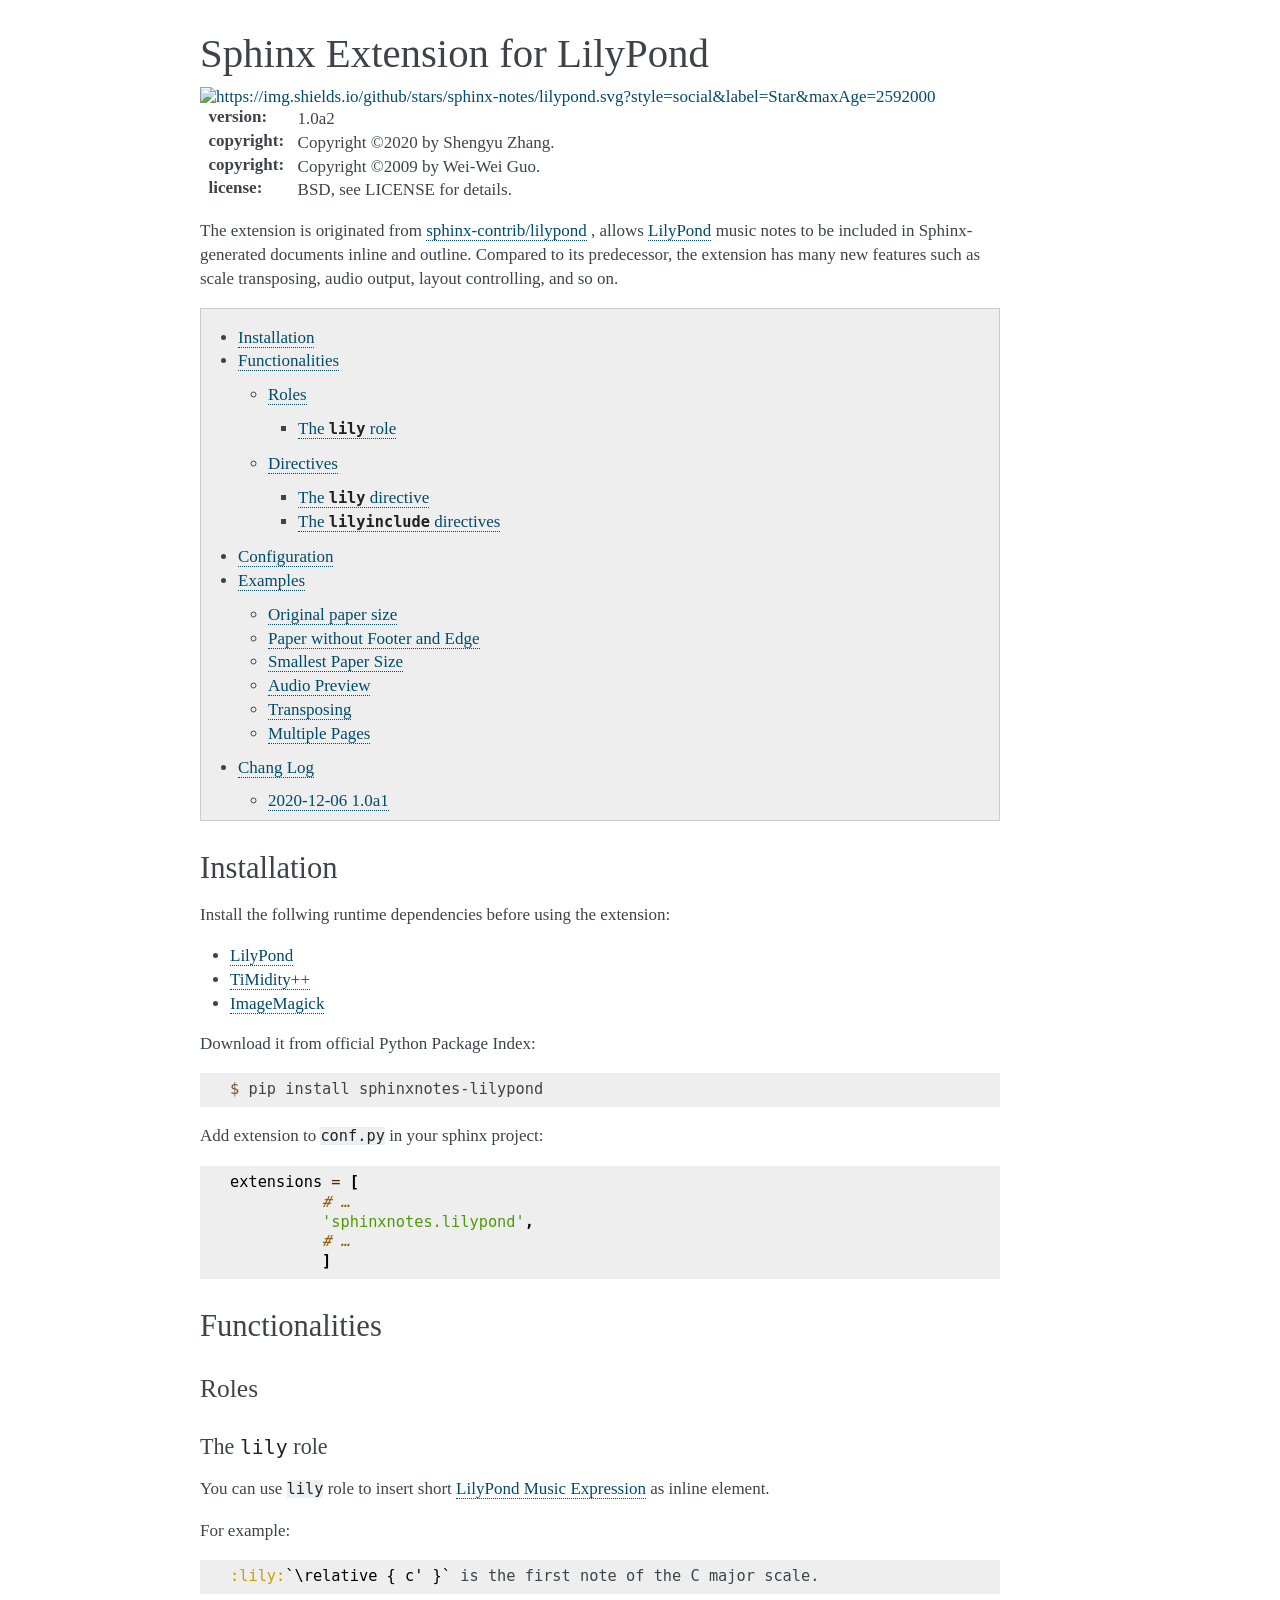
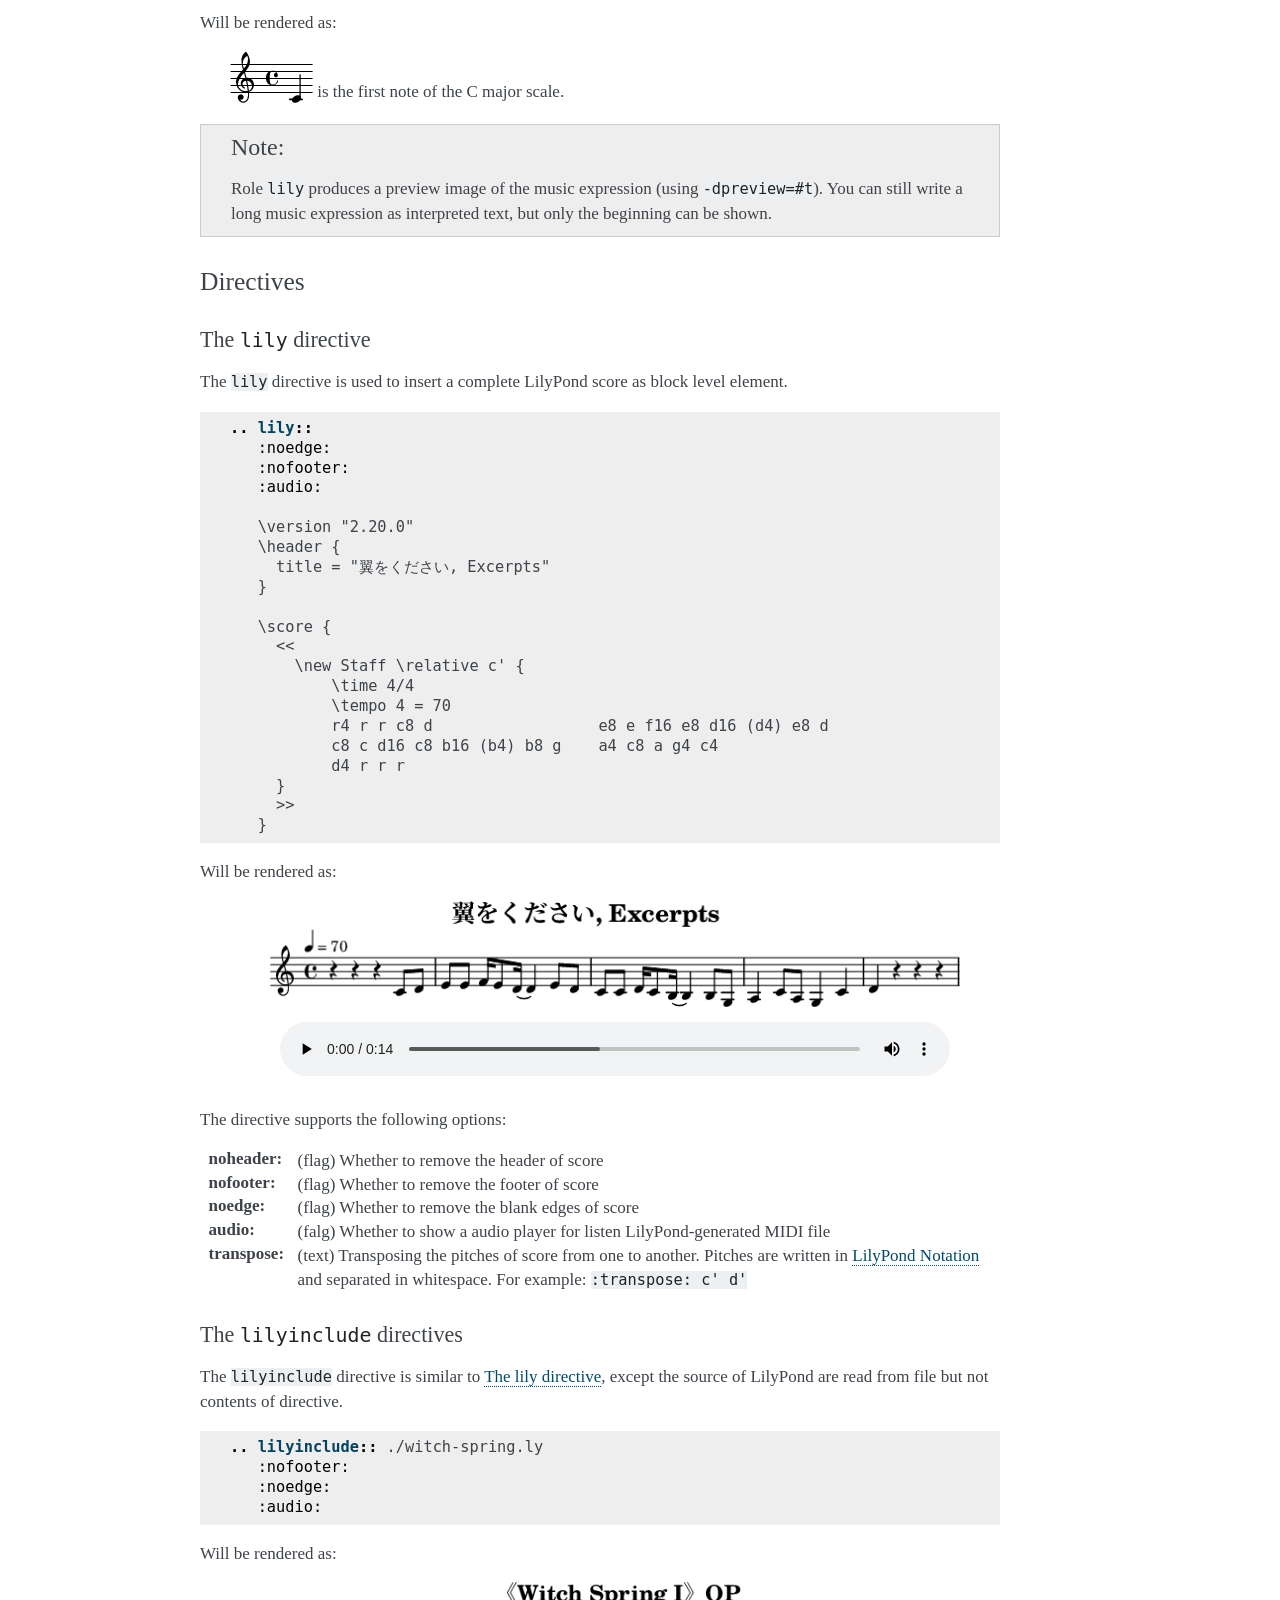
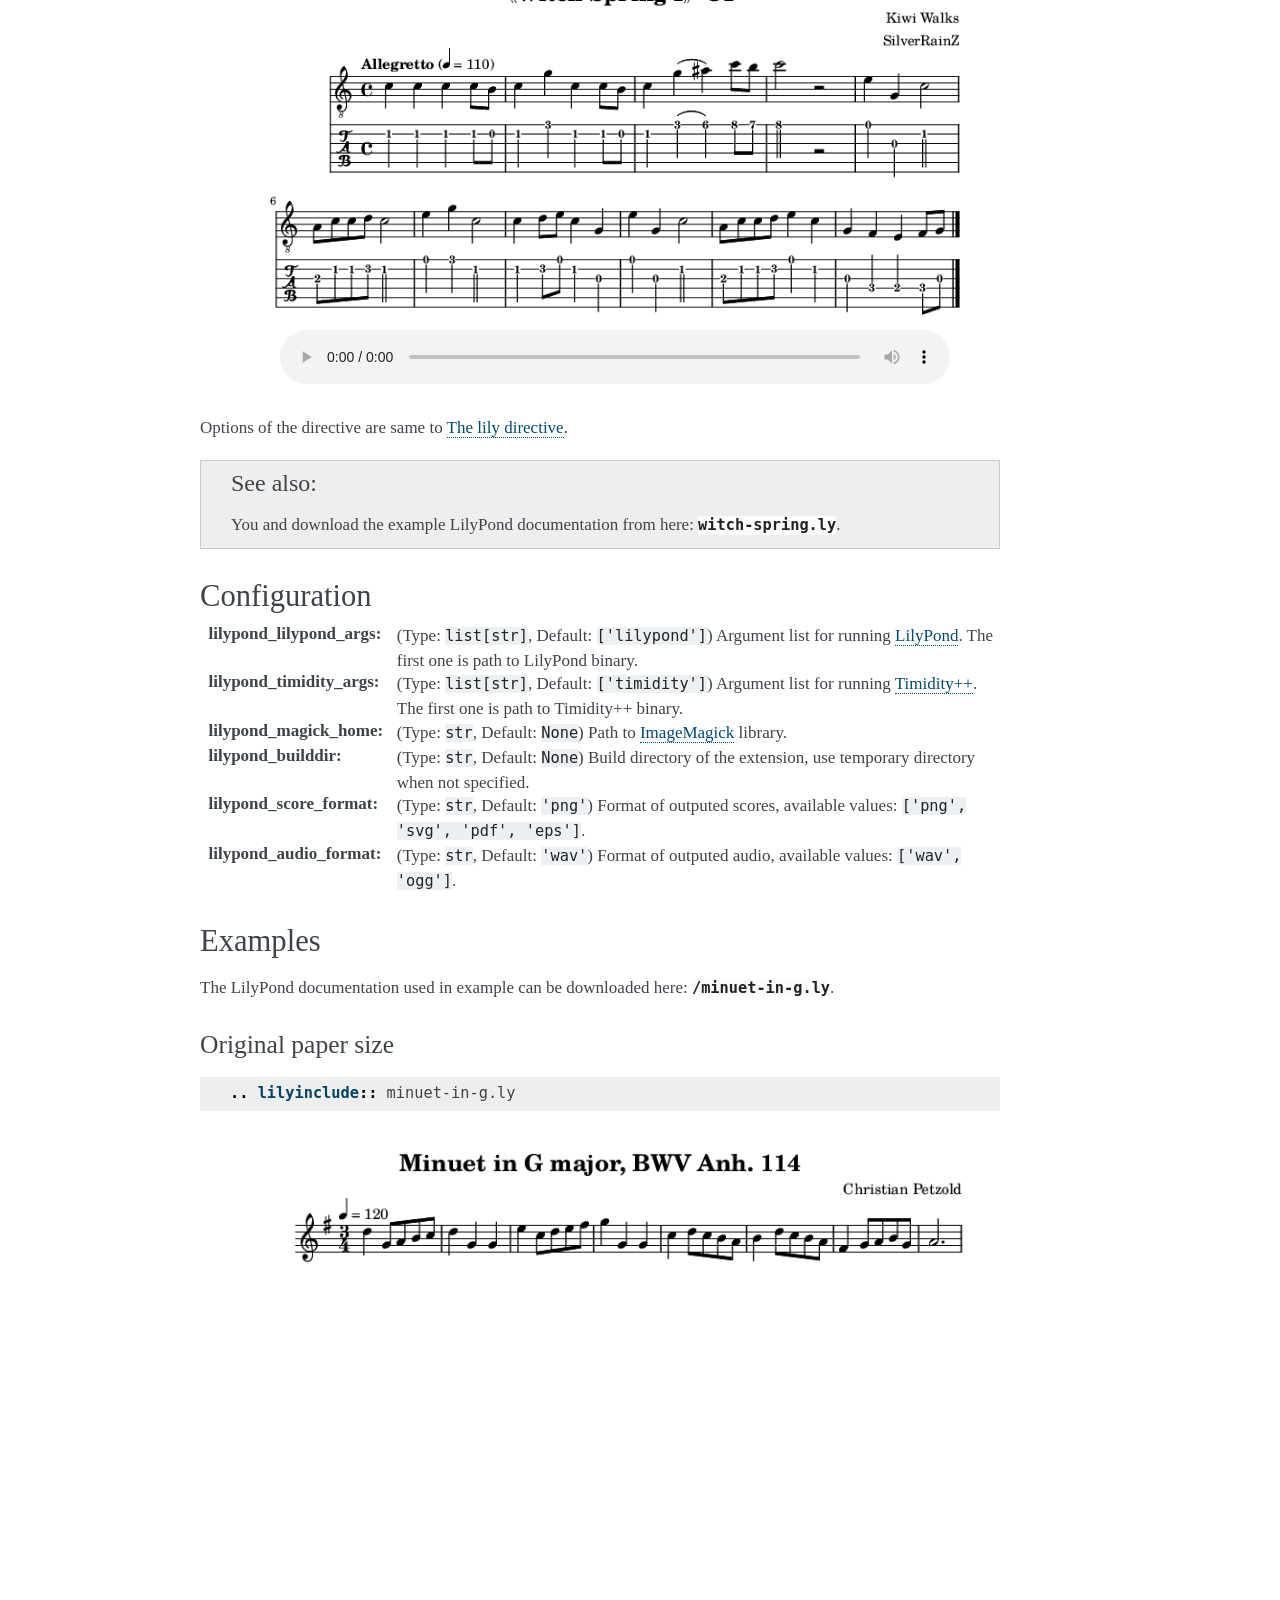
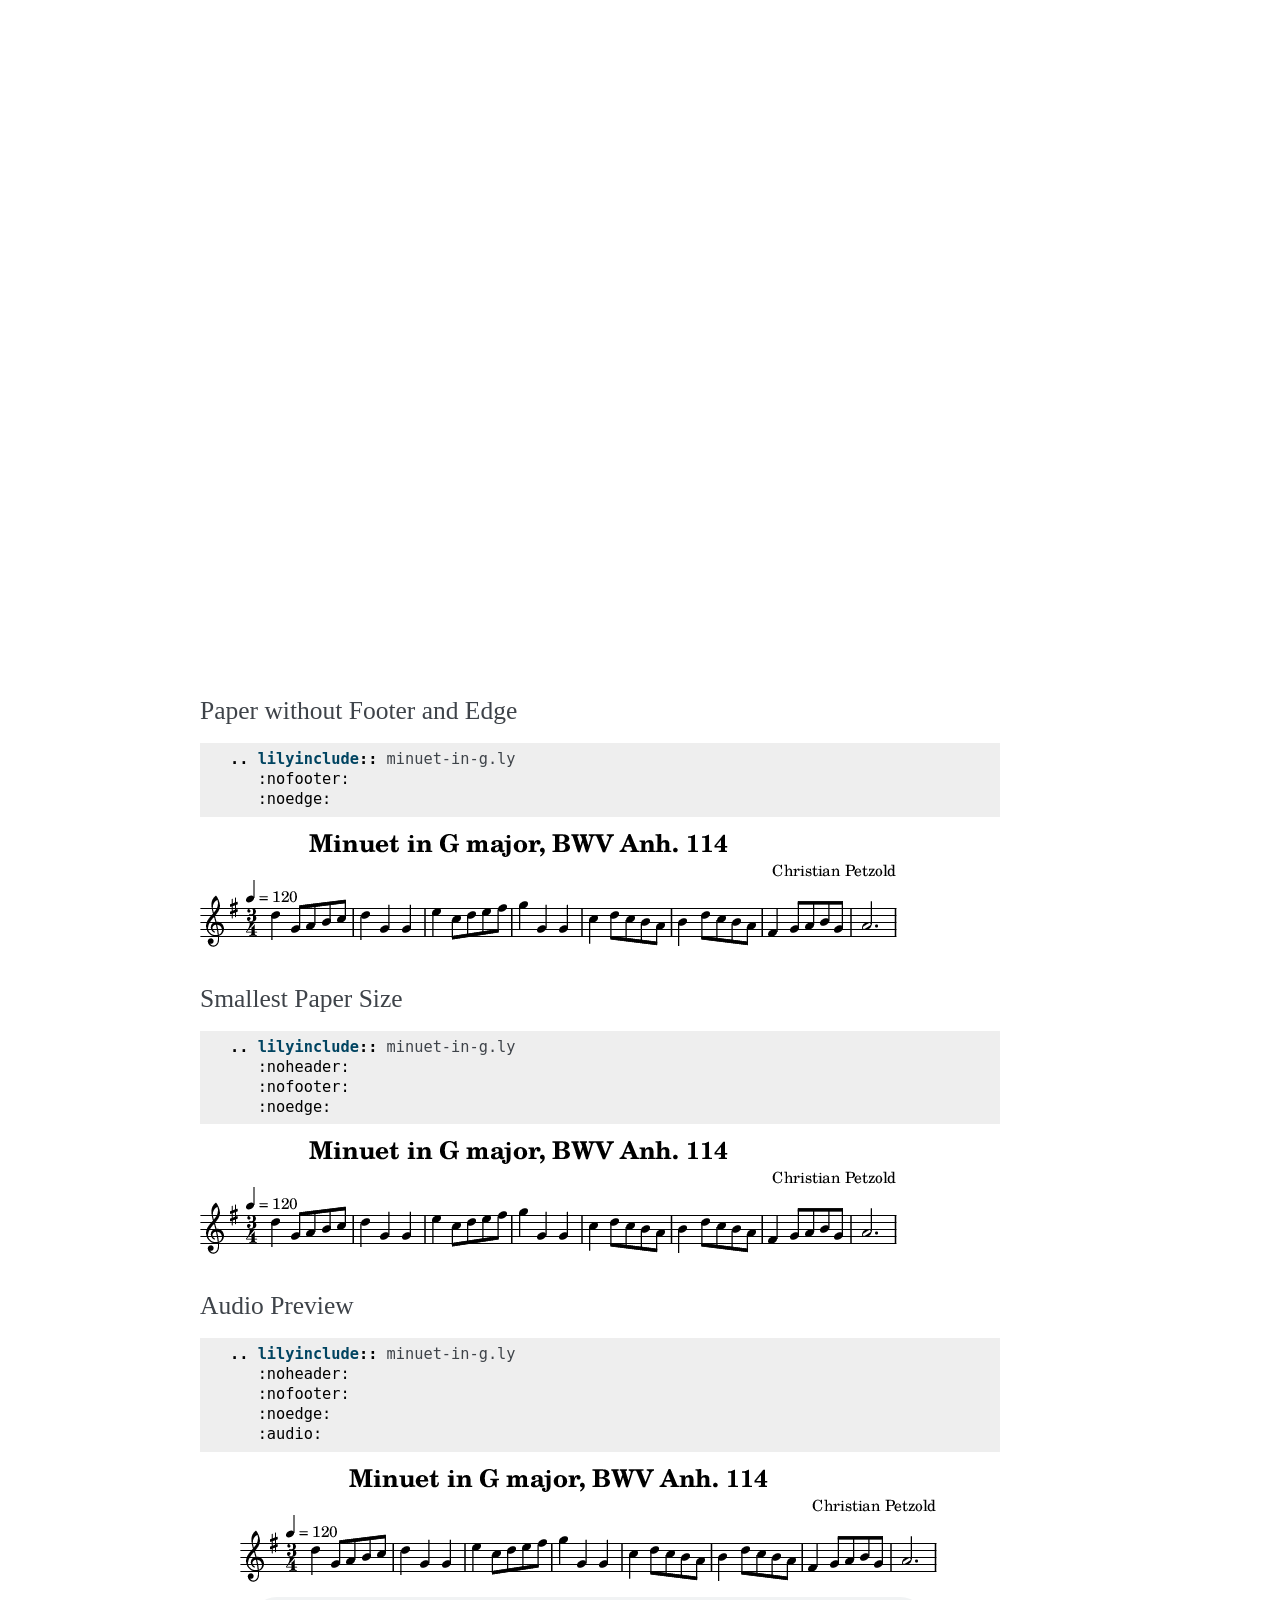
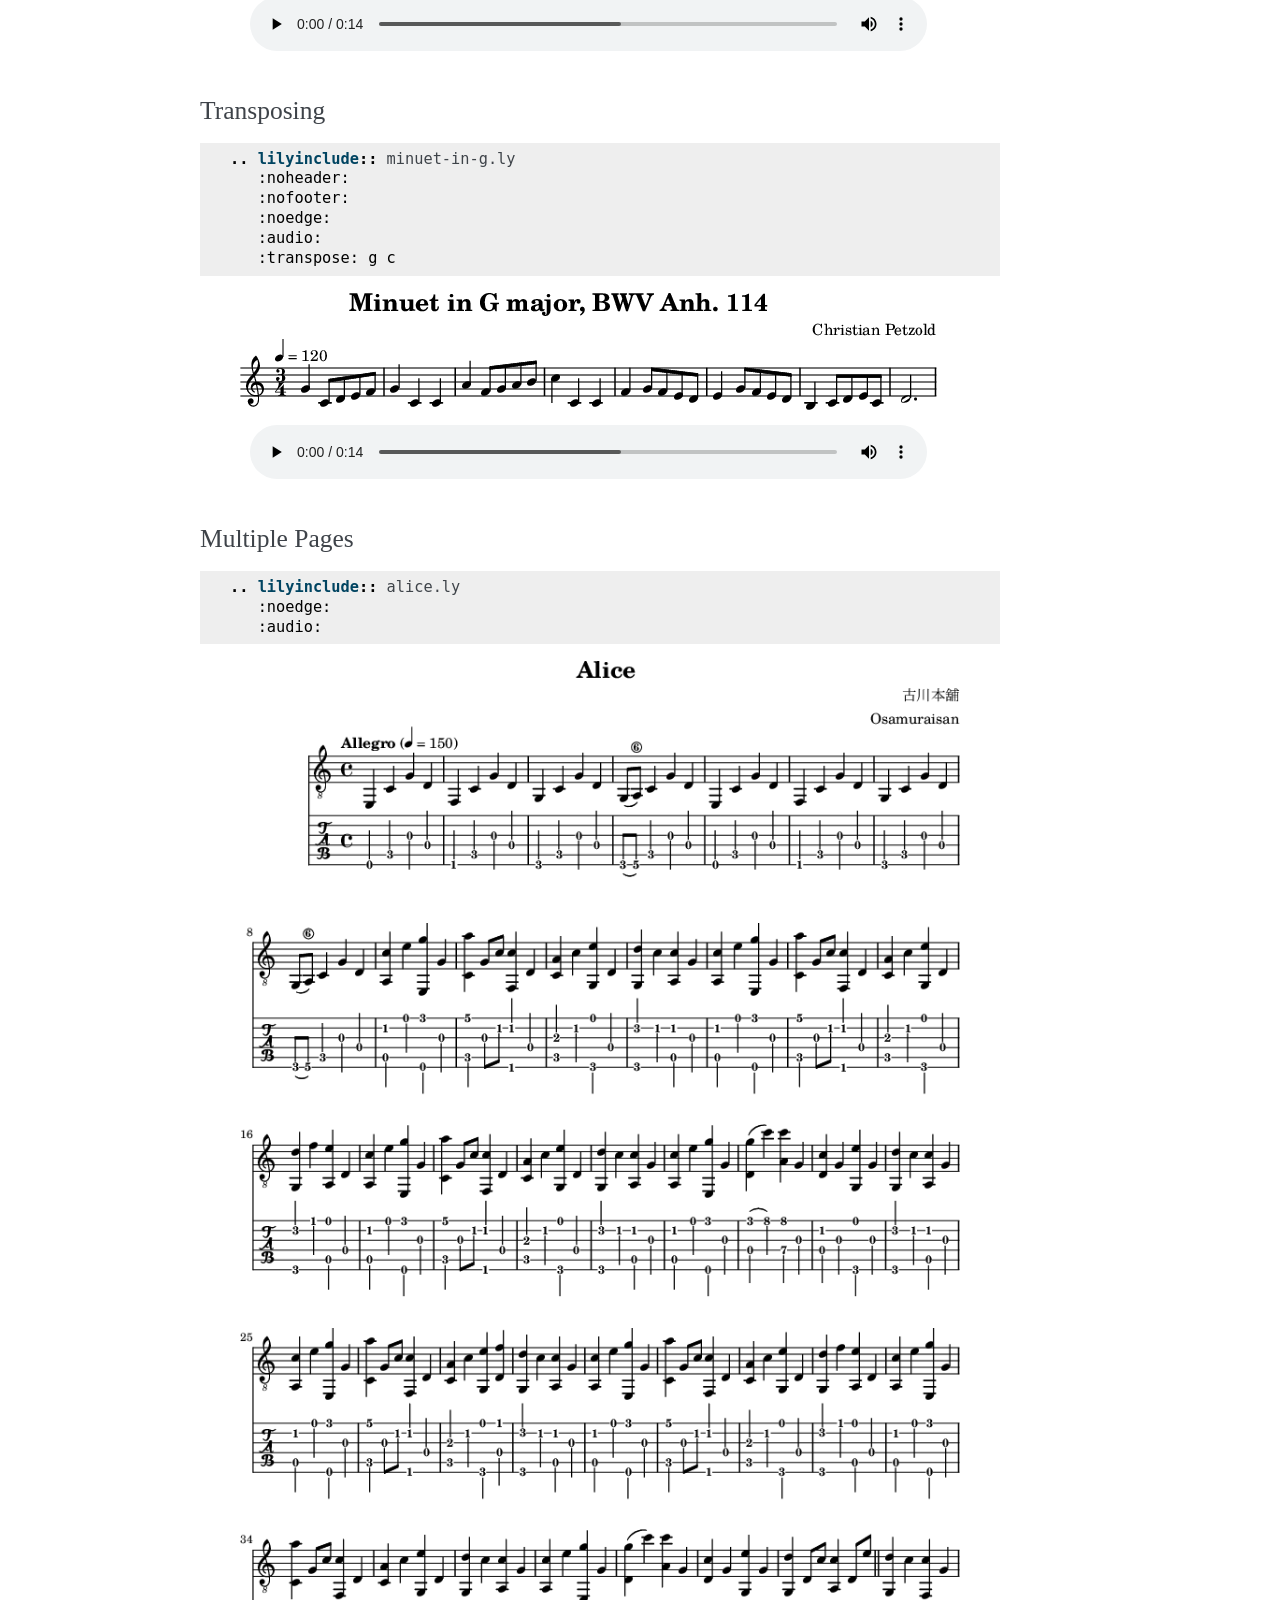
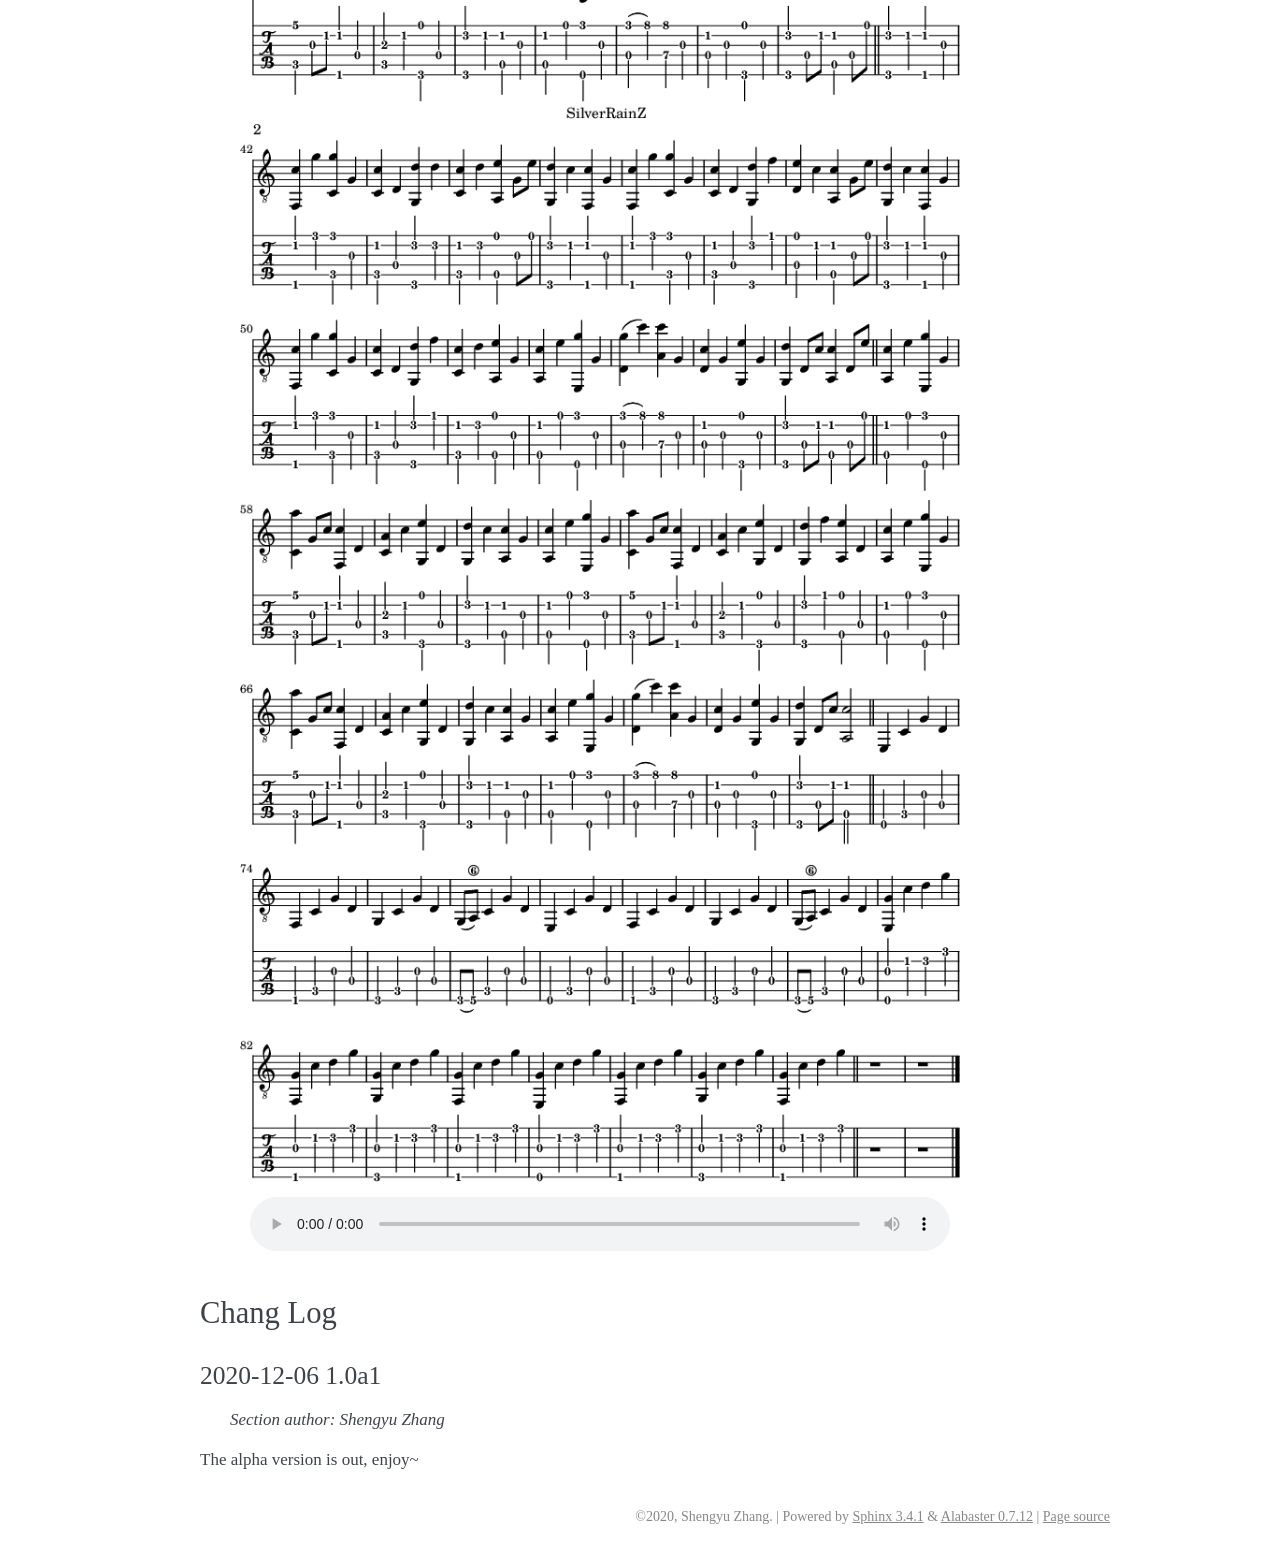
==== commit 97e2cbf9: "Add changes" ====
--- a/index.html
+++ b/index.html
@@ -5,7 +5,7 @@
   <head>
     <meta charset="utf-8" />
     <meta name="viewport" content="width=device-width, initial-scale=1.0" />
-    <title>Sphinx Extension for LilyPond &#8212; sphinxnotes-lilypond 1.0a1 documentation</title>
+    <title>Sphinx Extension for LilyPond &#8212; sphinxnotes-lilypond 1.0a2 documentation</title>
     <link rel="stylesheet" href="_static/pygments.css" type="text/css" />
     <link rel="stylesheet" href="_static/alabaster.css" type="text/css" />
     <script id="documentation_options" data-url_root="./" src="_static/documentation_options.js"></script>
@@ -36,7 +36,7 @@
 <a class="reference external image-reference" href="https://github.com/sphinx-notes/lilypond"><img alt="https://img.shields.io/github/stars/sphinx-notes/lilypond.svg?style=social&amp;label=Star&amp;maxAge=2592000" src="https://img.shields.io/github/stars/sphinx-notes/lilypond.svg?style=social&amp;label=Star&amp;maxAge=2592000" /></a>
 <dl class="field-list simple">
 <dt class="field-odd">version</dt>
-<dd class="field-odd"><p>1.0a1</p>
+<dd class="field-odd"><p>1.0a2</p>
 </dd>
 <dt class="field-even">copyright</dt>
 <dd class="field-even"><p>Copyright ©2020 by Shengyu Zhang.</p>
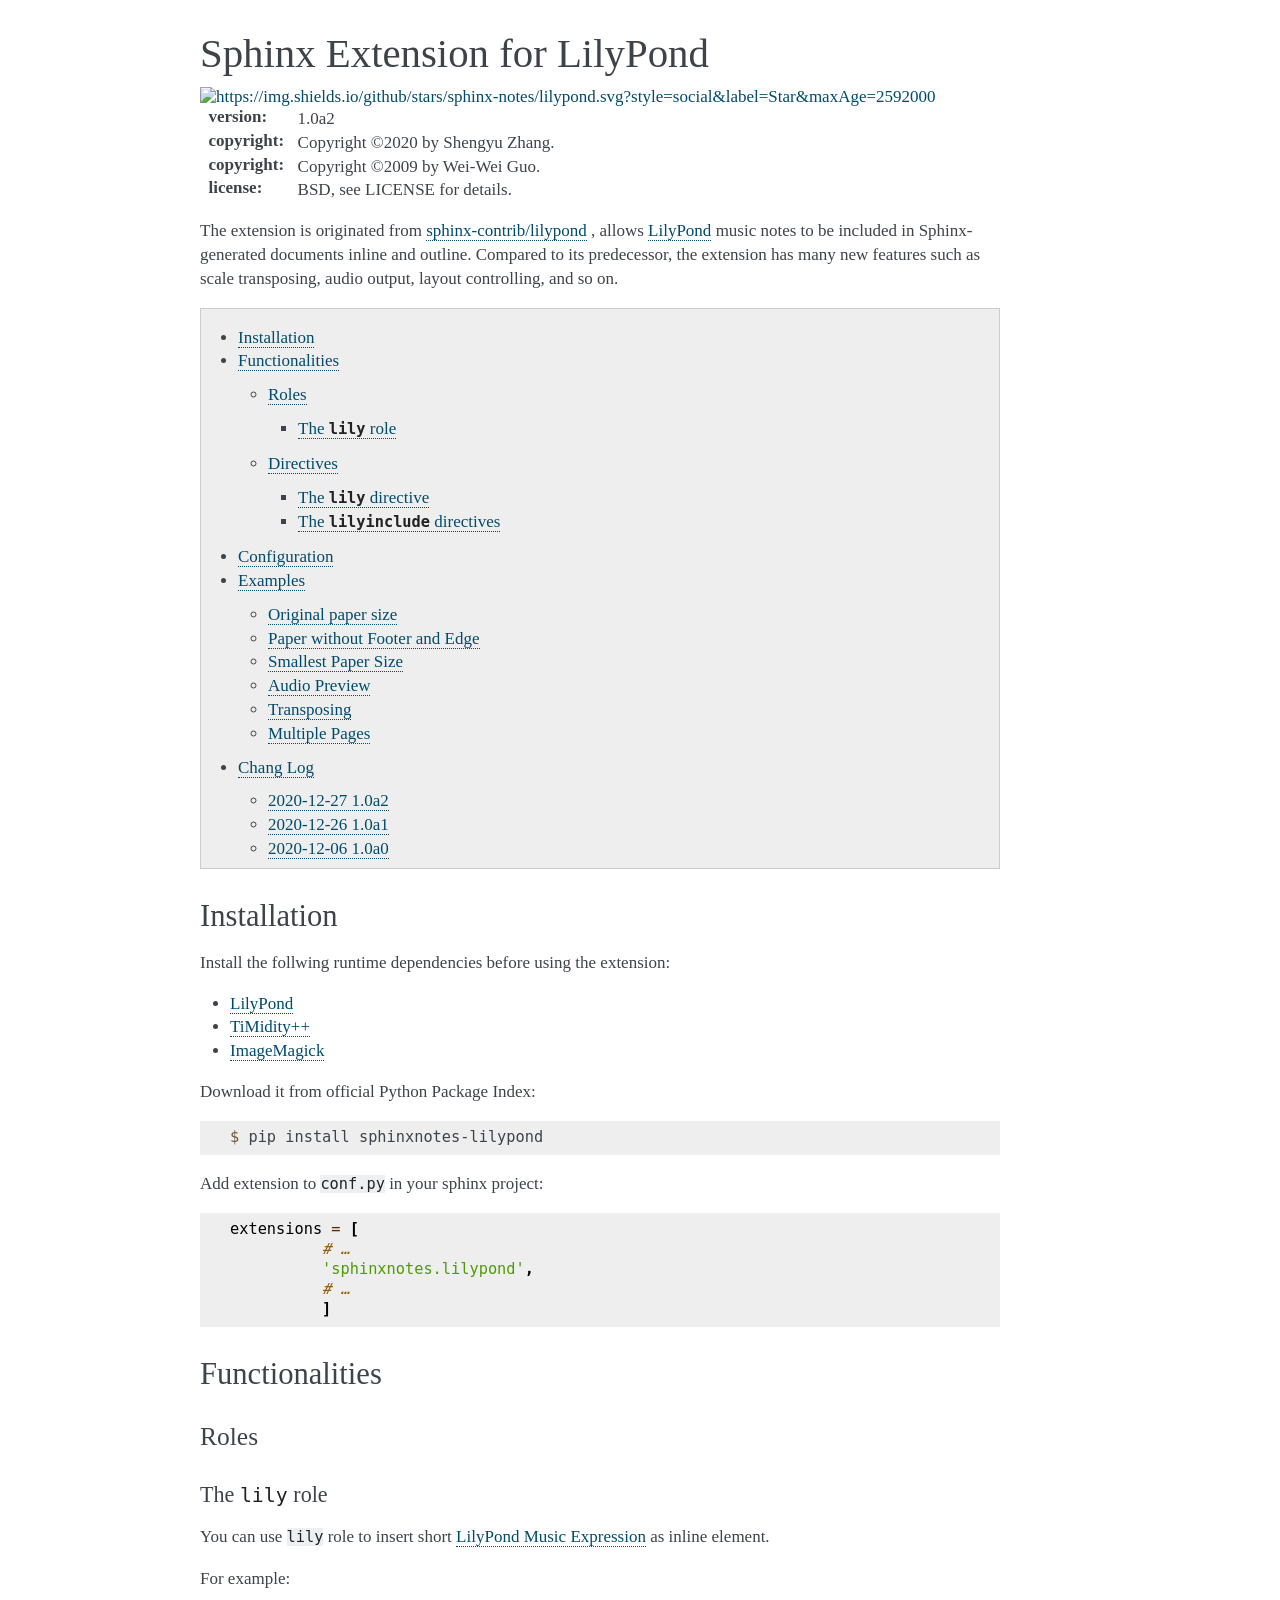
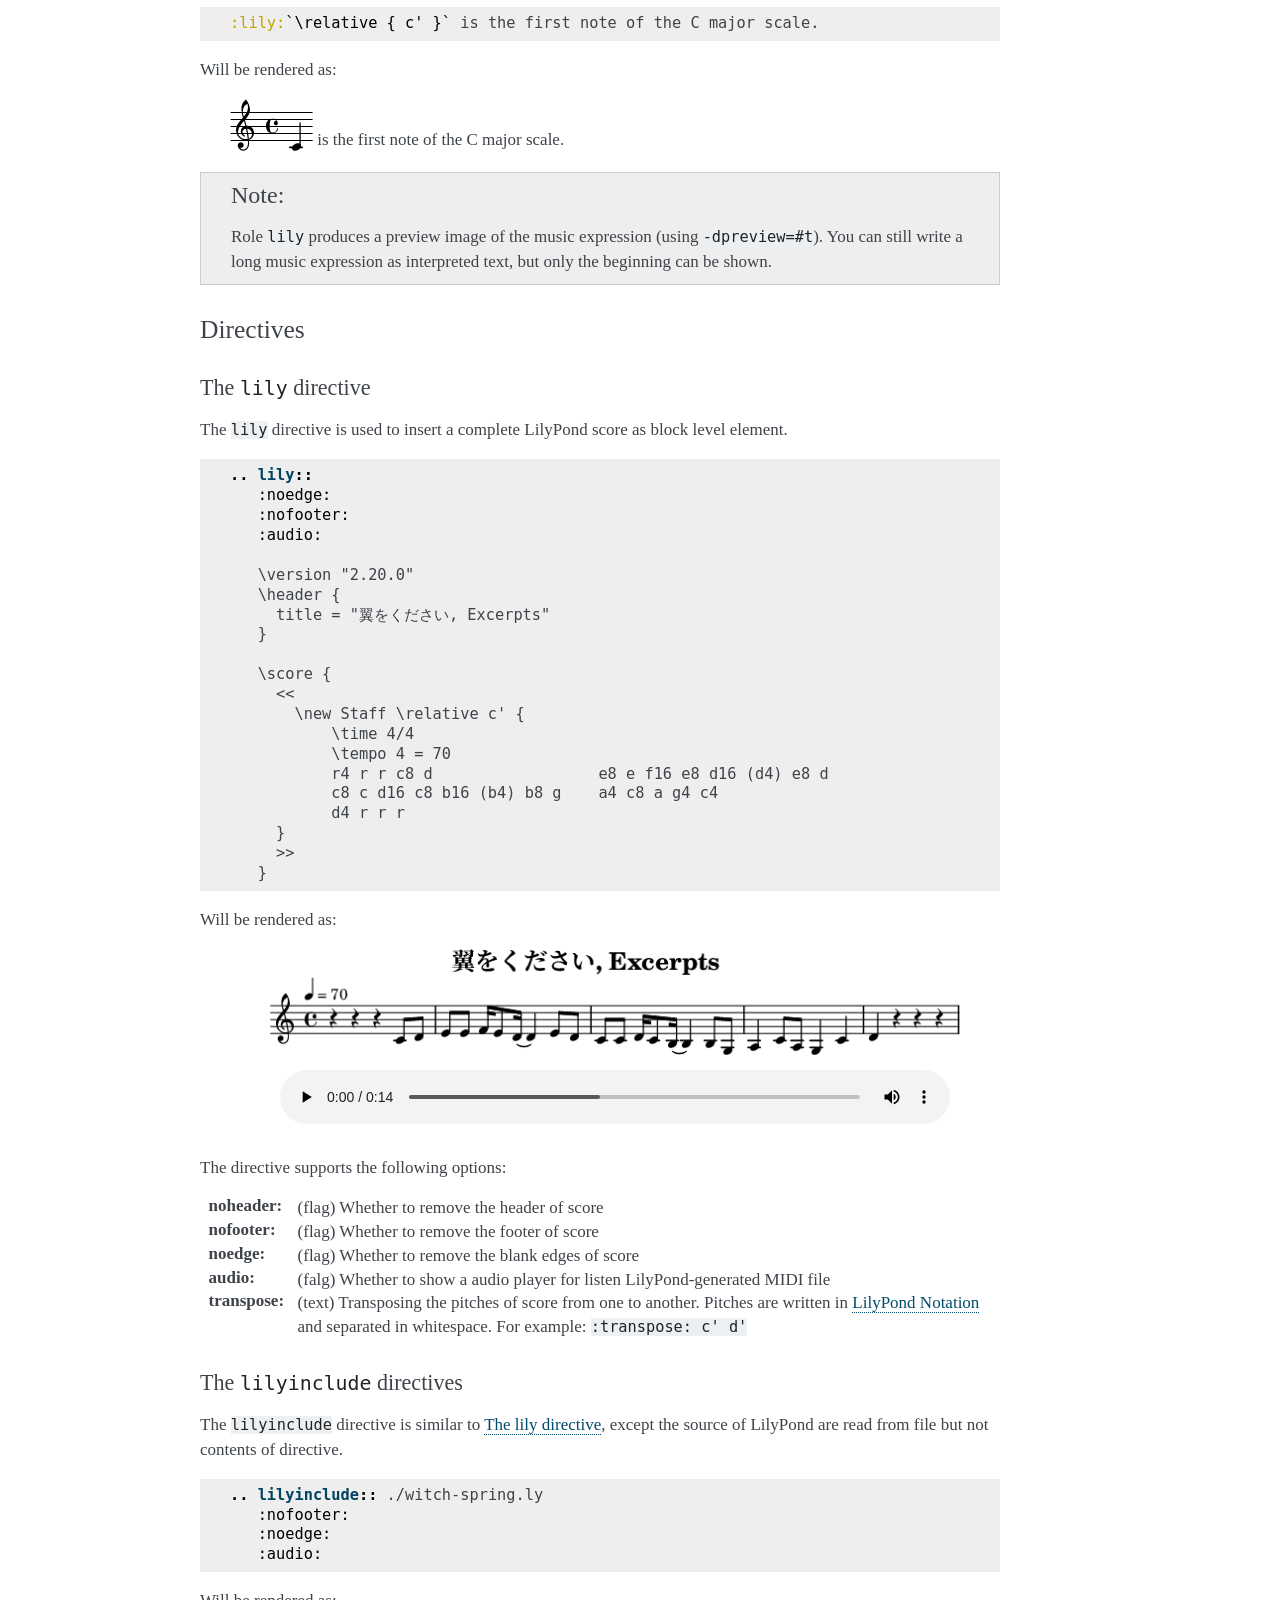
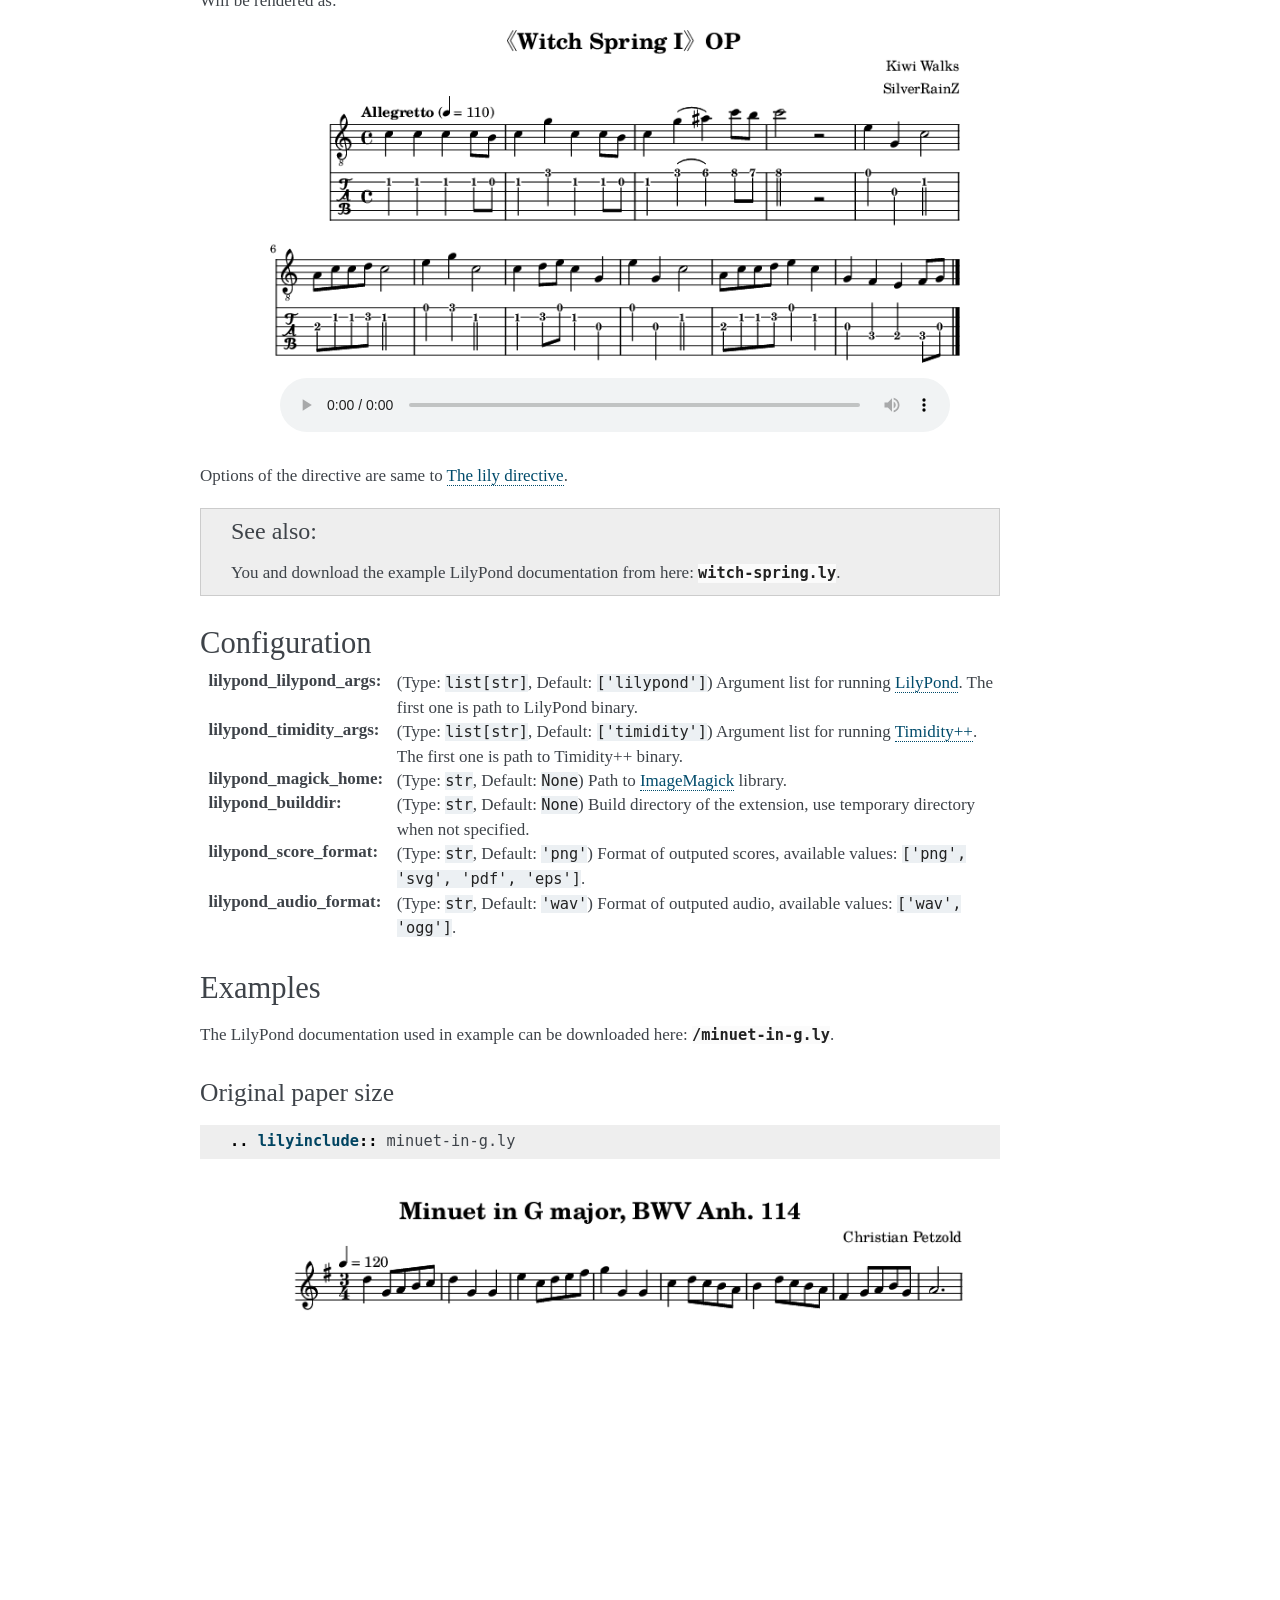
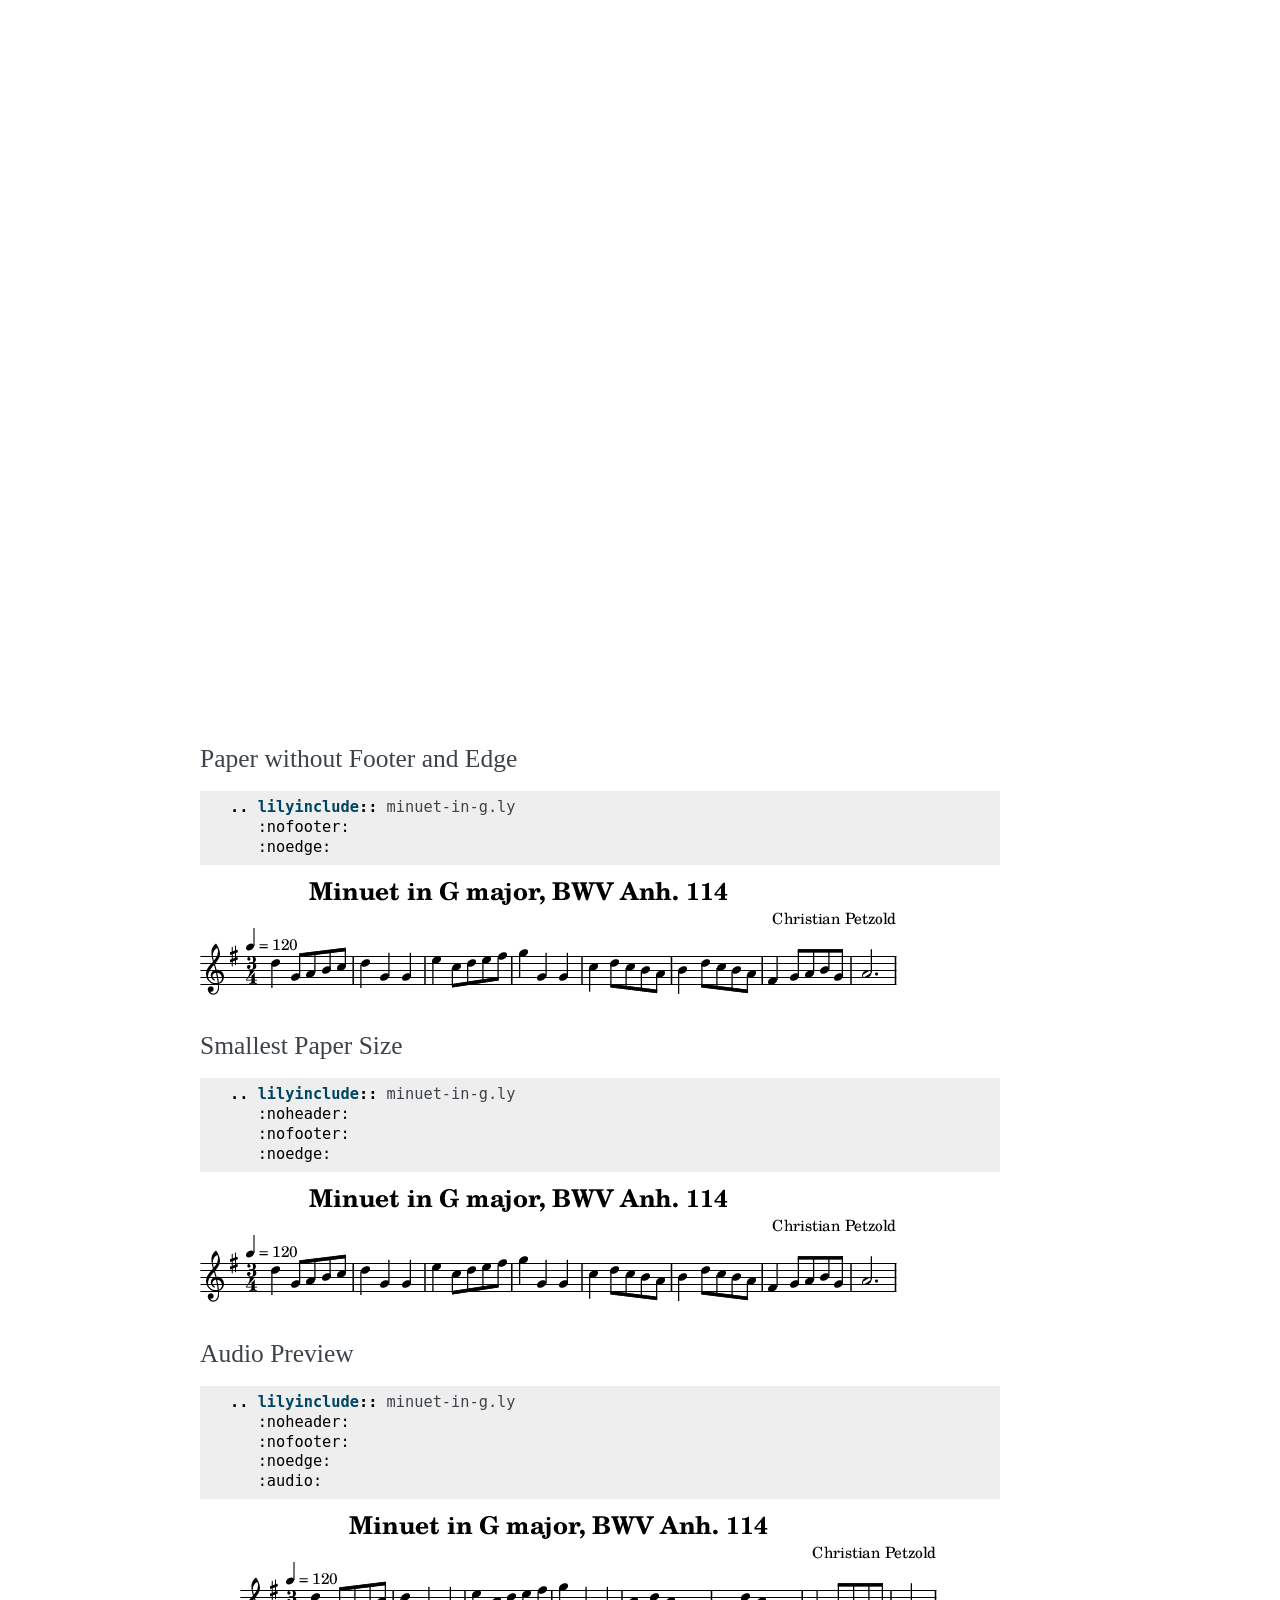
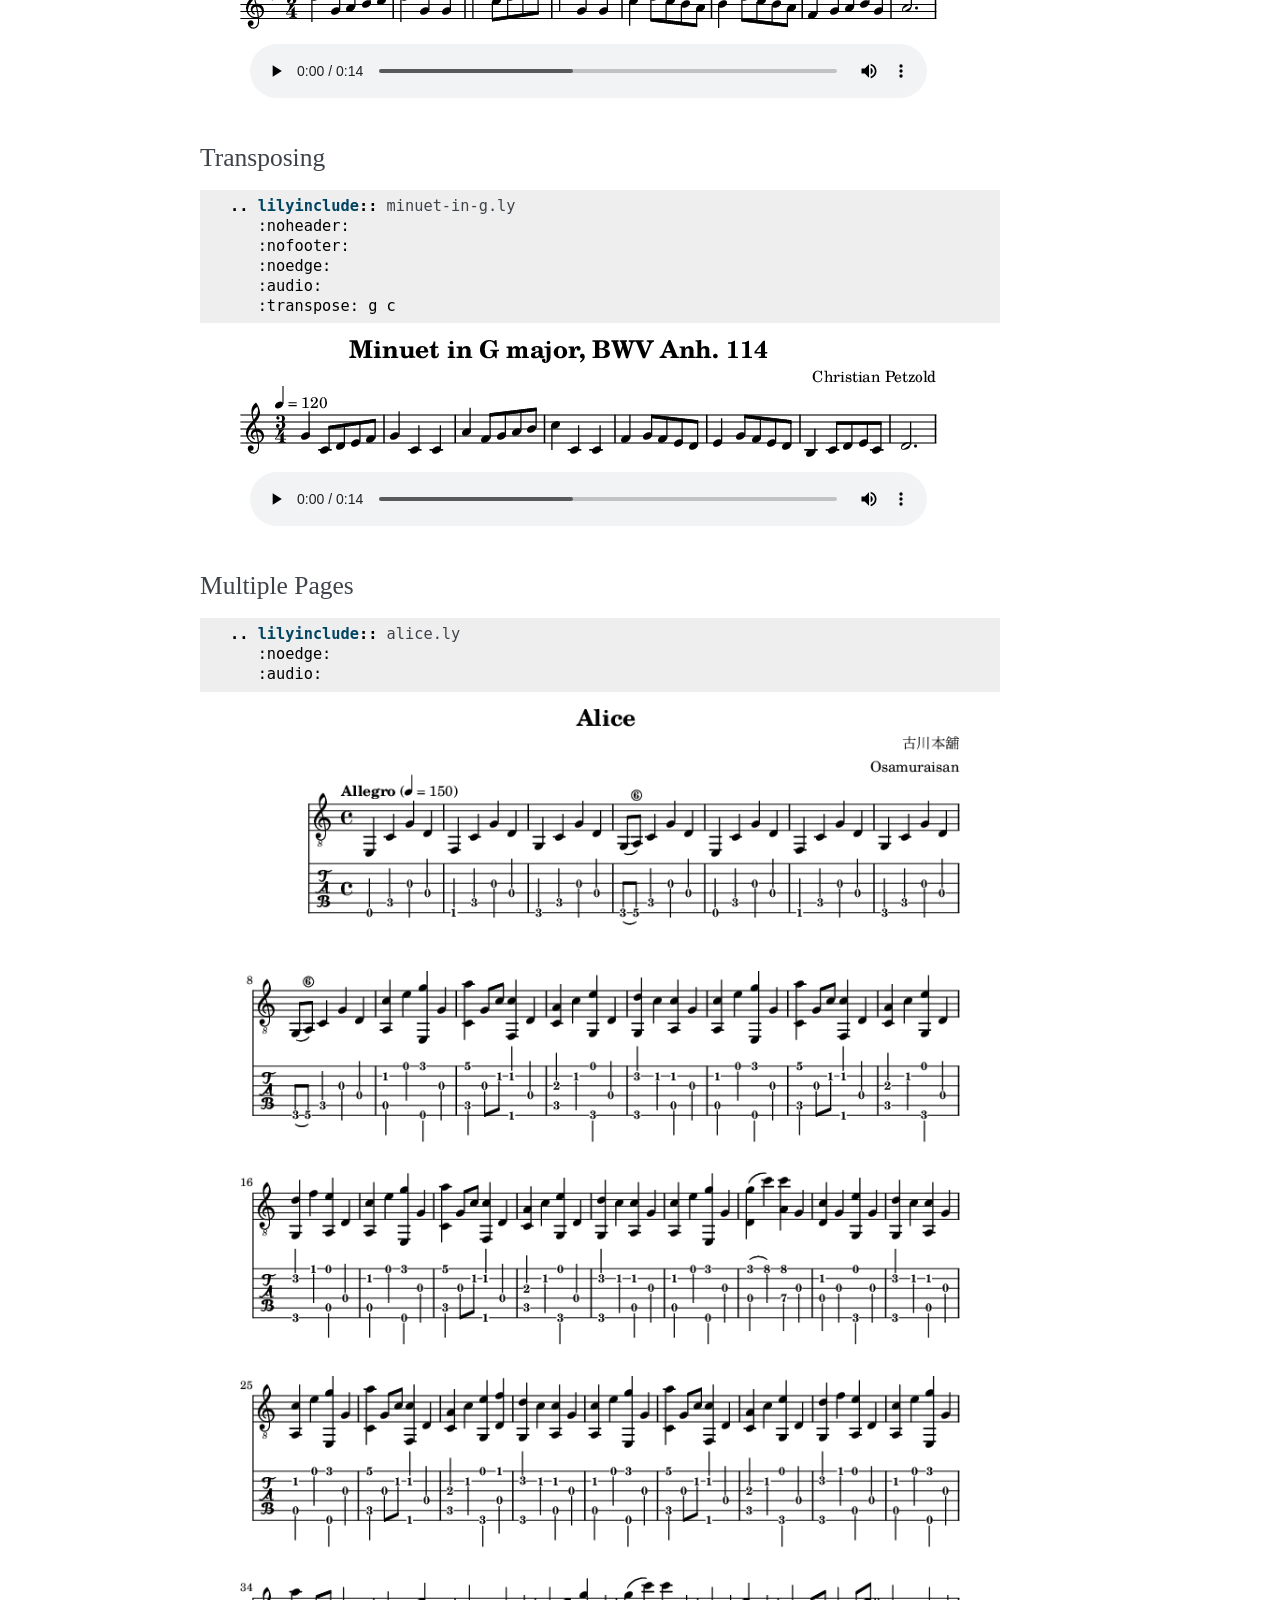
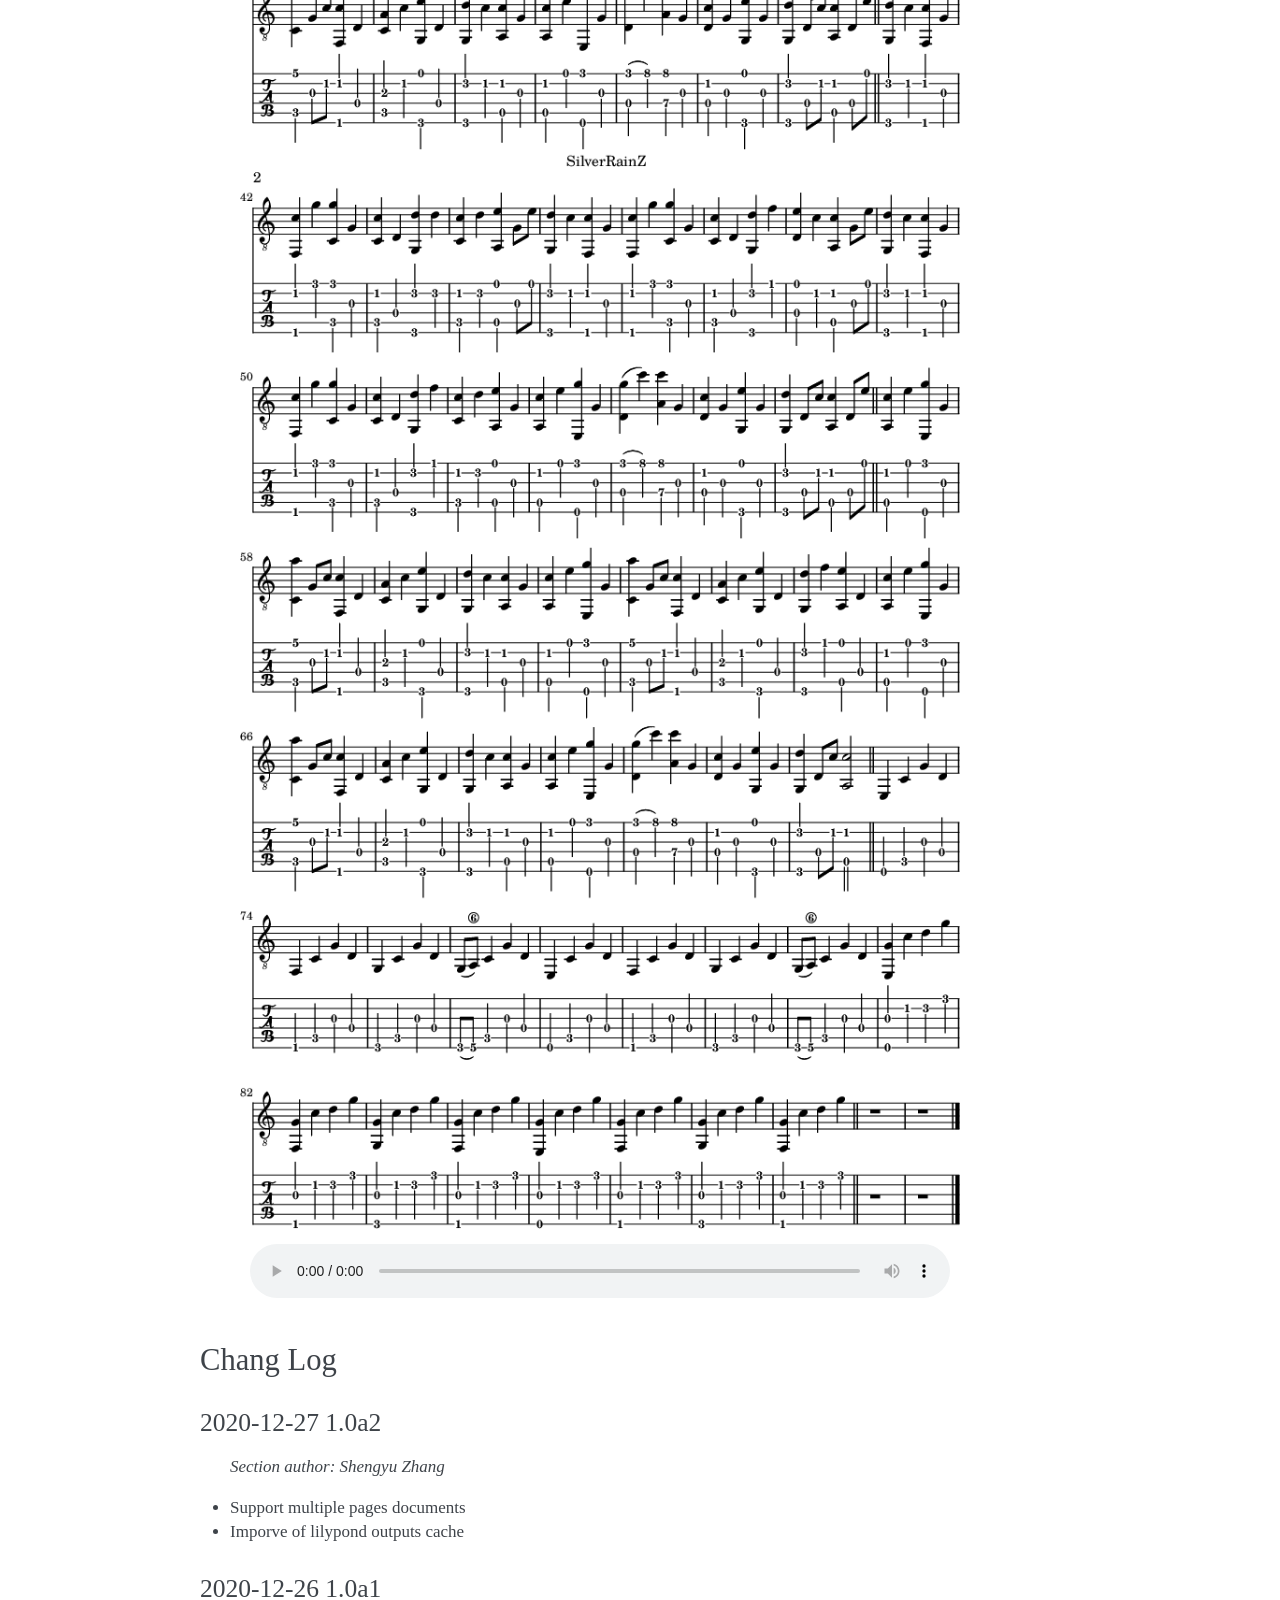
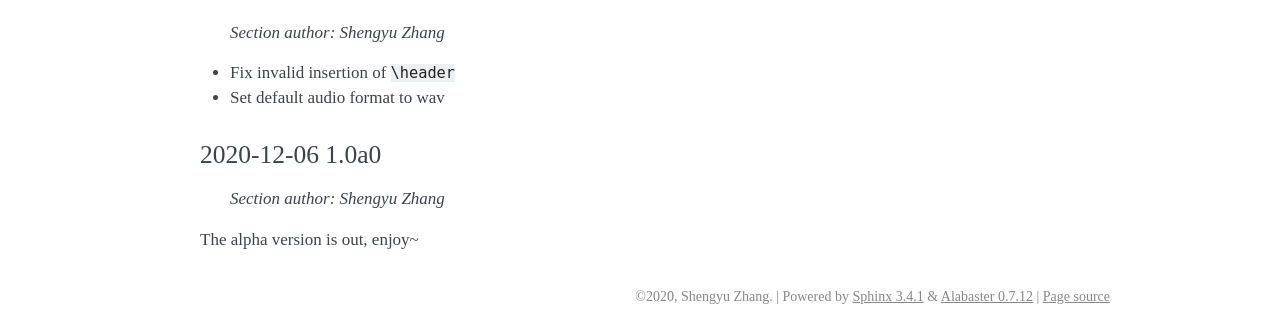
==== commit 85972d78: "Add changes" ====
--- a/index.html
+++ b/index.html
@@ -83,7 +83,9 @@
 </li>
 <li><p><a class="reference internal" href="#chang-log" id="id16">Chang Log</a></p>
 <ul>
-<li><p><a class="reference internal" href="#a1" id="id17">2020-12-06 1.0a1</a></p></li>
+<li><p><a class="reference internal" href="#a2" id="id17">2020-12-27 1.0a2</a></p></li>
+<li><p><a class="reference internal" href="#a1" id="id18">2020-12-26 1.0a1</a></p></li>
+<li><p><a class="reference internal" href="#a0" id="id19">2020-12-06 1.0a0</a></p></li>
 </ul>
 </li>
 </ul>
@@ -956,8 +958,28 @@
 </div>
 <div class="section" id="chang-log">
 <h2>Chang Log<a class="headerlink" href="#chang-log" title="Permalink to this headline">¶</a></h2>
+<div class="section" id="a2">
+<h3>2020-12-27 1.0a2<a class="headerlink" href="#a2" title="Permalink to this headline">¶</a></h3>
+<blockquote>
+<div><p><em>Section author: Shengyu Zhang</em></p>
+</div></blockquote>
+<ul class="simple">
+<li><p>Support multiple pages documents</p></li>
+<li><p>Imporve  of lilypond outputs cache</p></li>
+</ul>
+</div>
 <div class="section" id="a1">
-<h3>2020-12-06 1.0a1<a class="headerlink" href="#a1" title="Permalink to this headline">¶</a></h3>
+<h3>2020-12-26 1.0a1<a class="headerlink" href="#a1" title="Permalink to this headline">¶</a></h3>
+<blockquote>
+<div><p><em>Section author: Shengyu Zhang</em></p>
+</div></blockquote>
+<ul class="simple">
+<li><p>Fix invalid insertion of <code class="docutils literal notranslate"><span class="pre">\header</span></code></p></li>
+<li><p>Set default audio format to wav</p></li>
+</ul>
+</div>
+<div class="section" id="a0">
+<h3>2020-12-06 1.0a0<a class="headerlink" href="#a0" title="Permalink to this headline">¶</a></h3>
 <blockquote>
 <div><p><em>Section author: Shengyu Zhang</em></p>
 </div></blockquote>
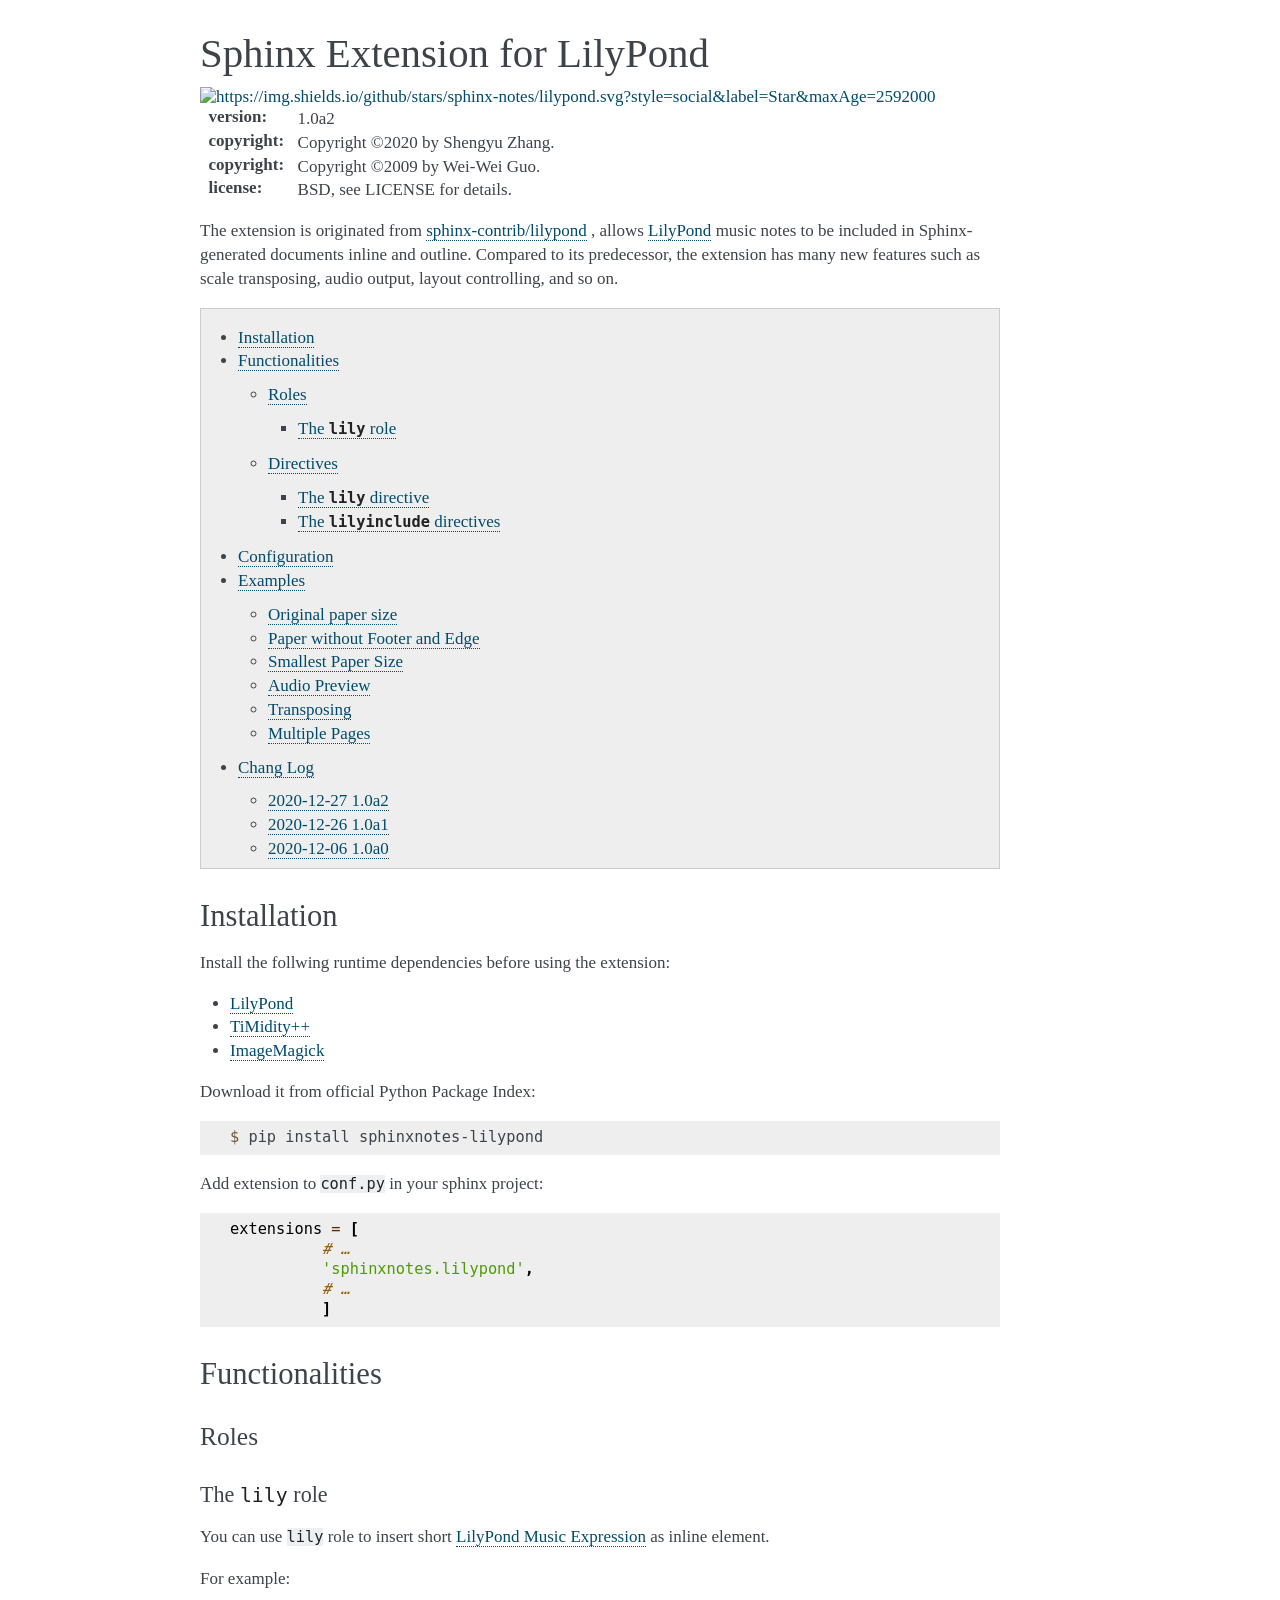
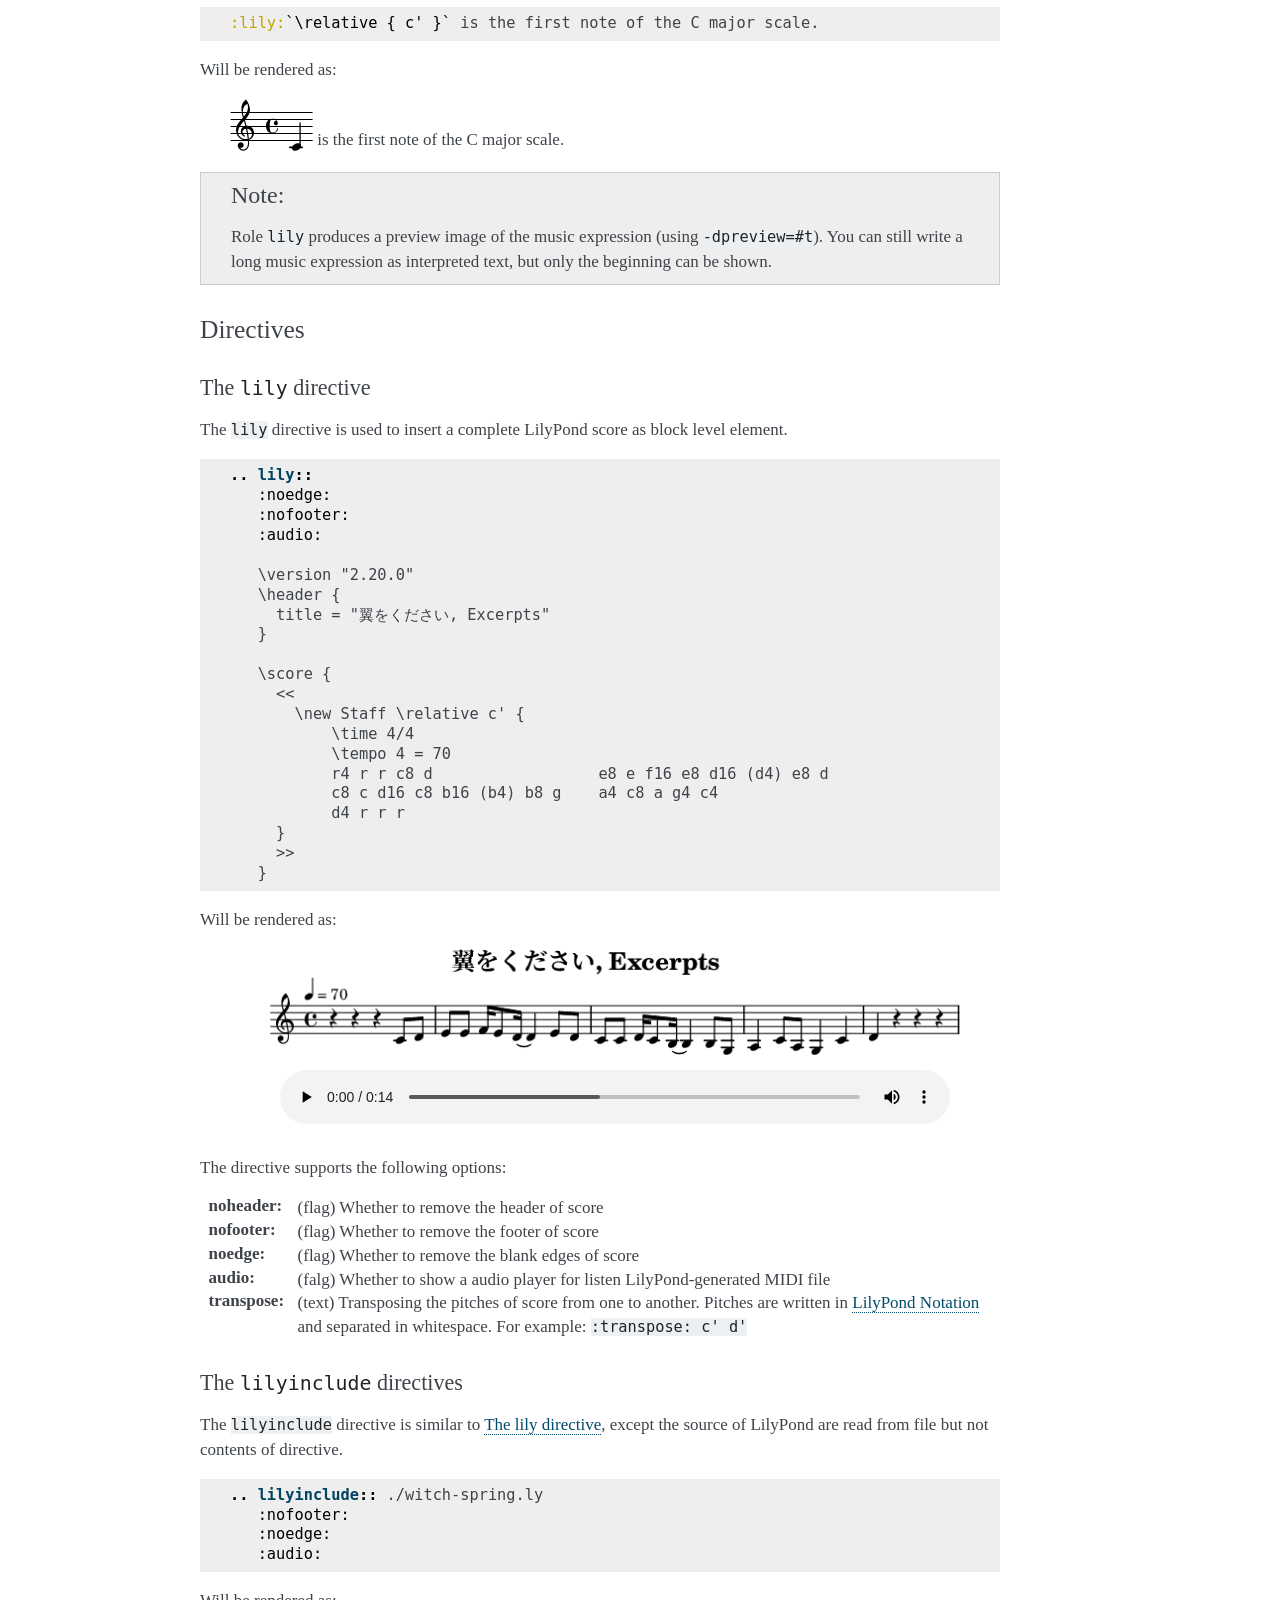
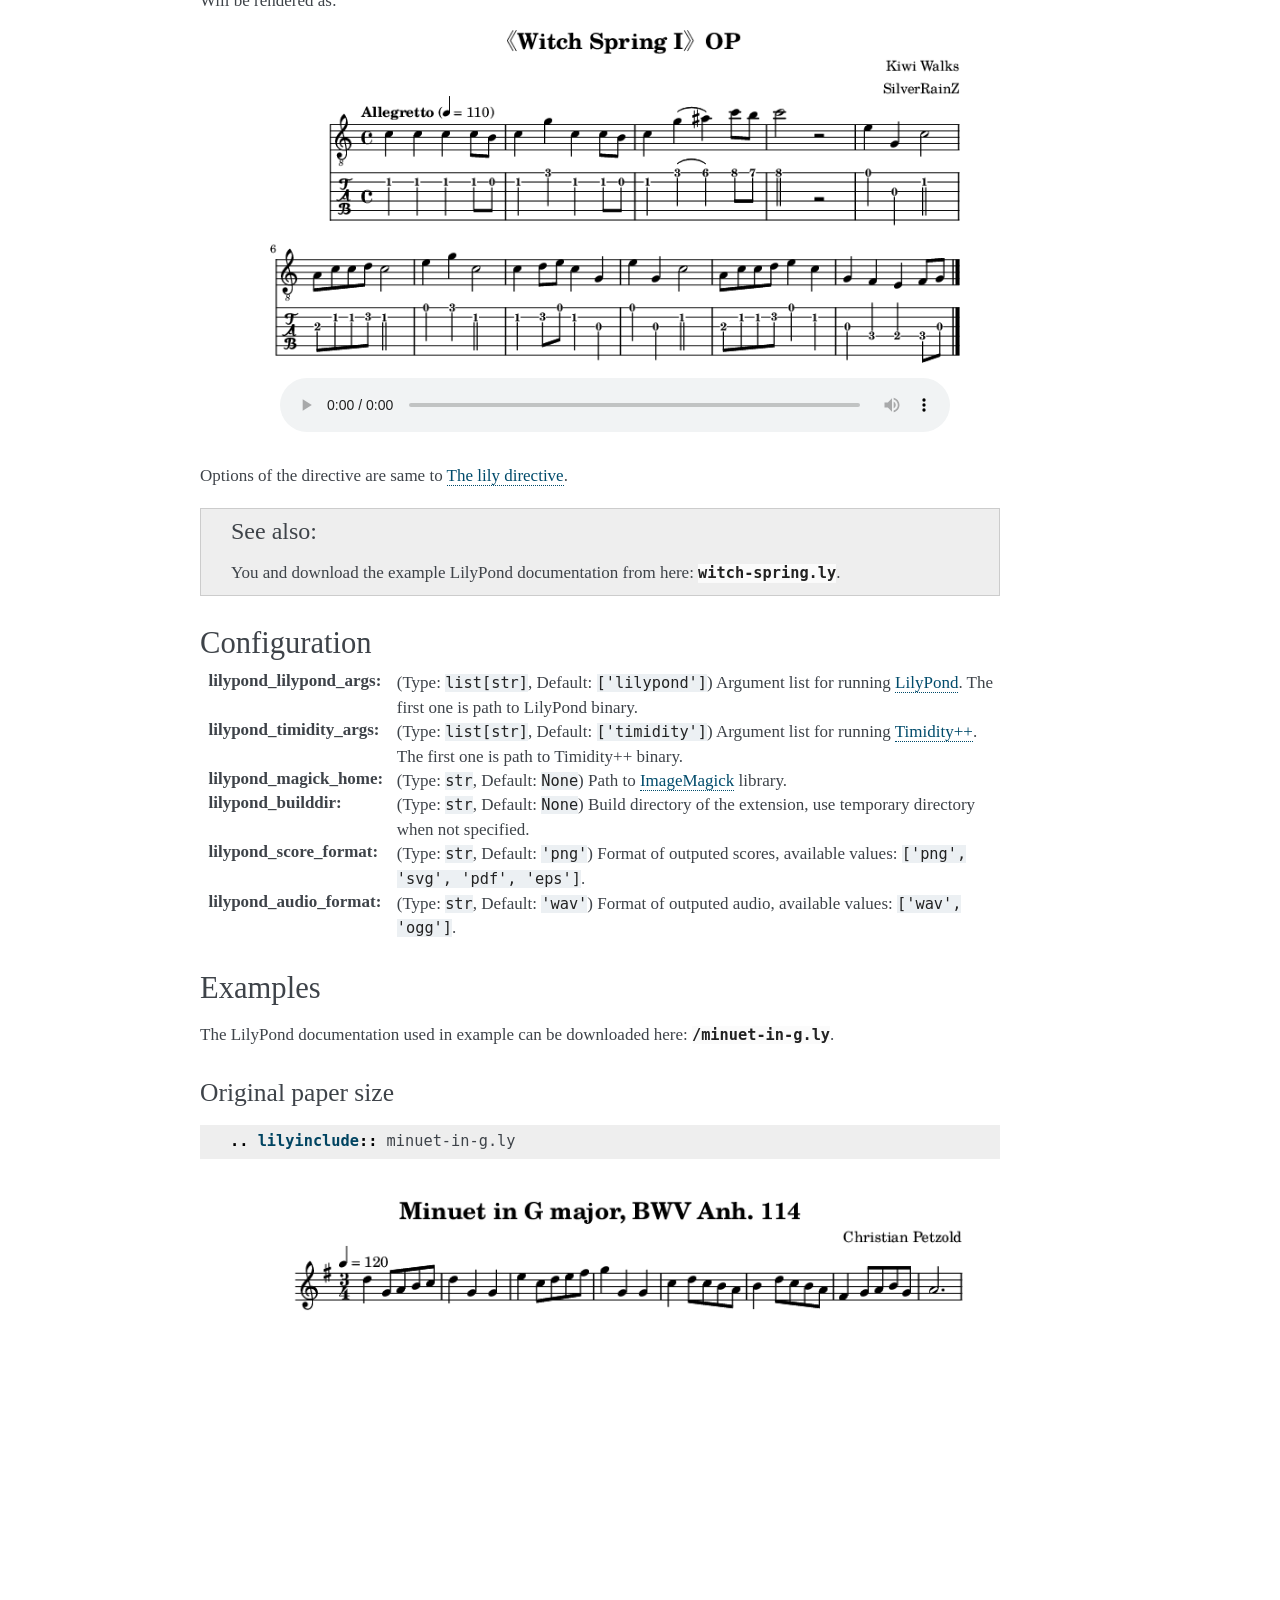
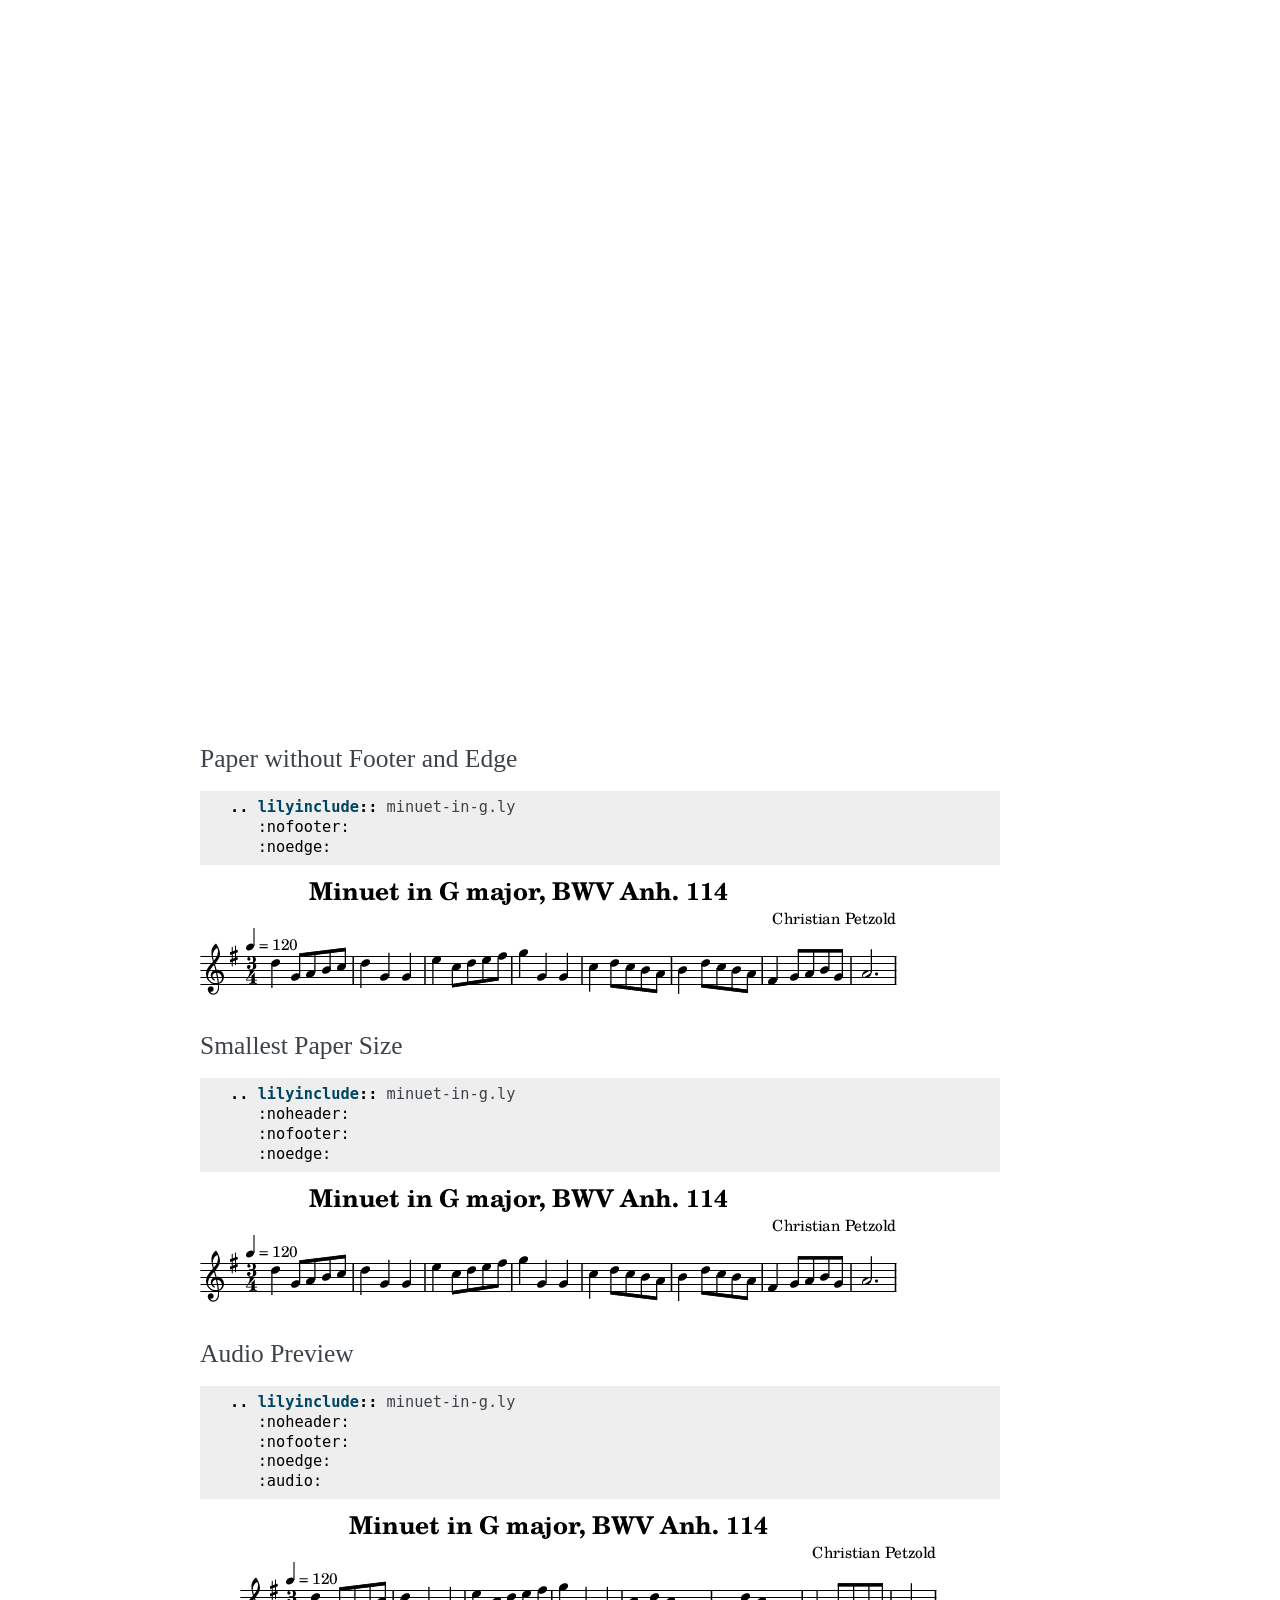
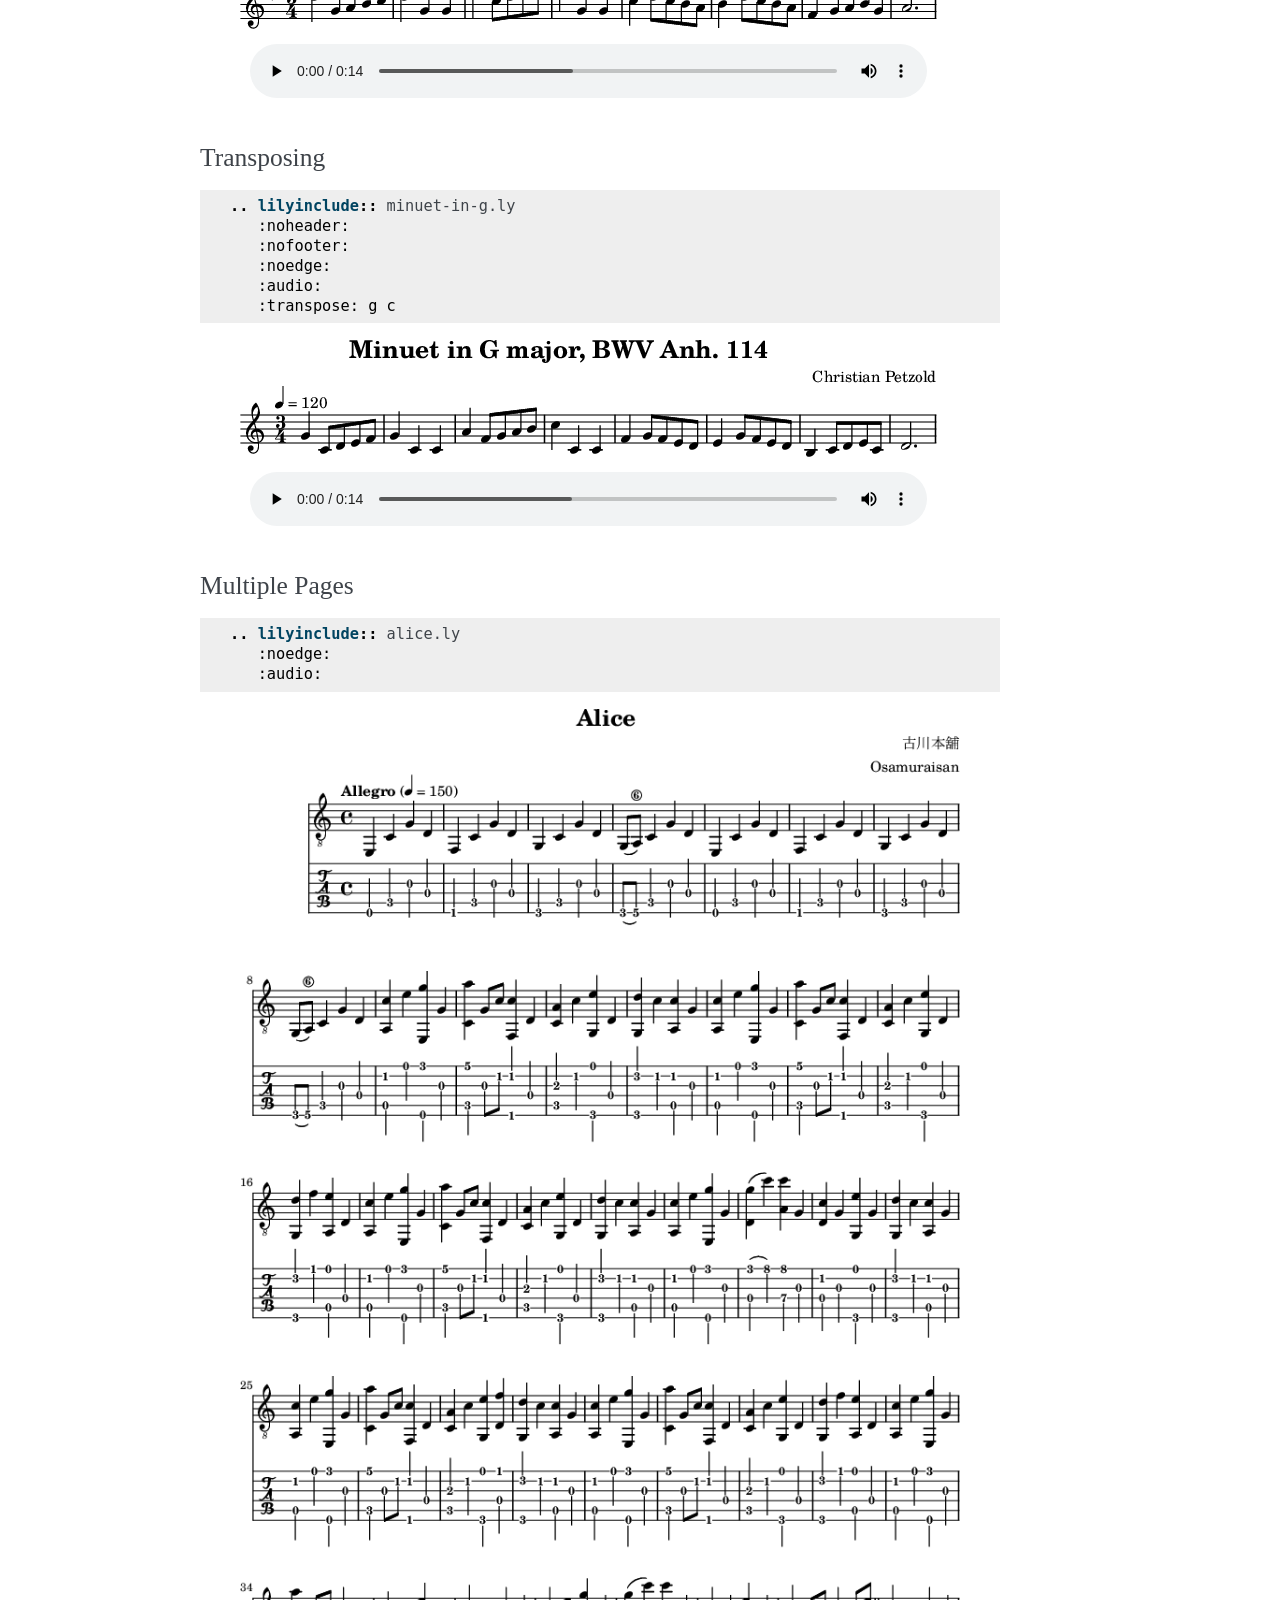
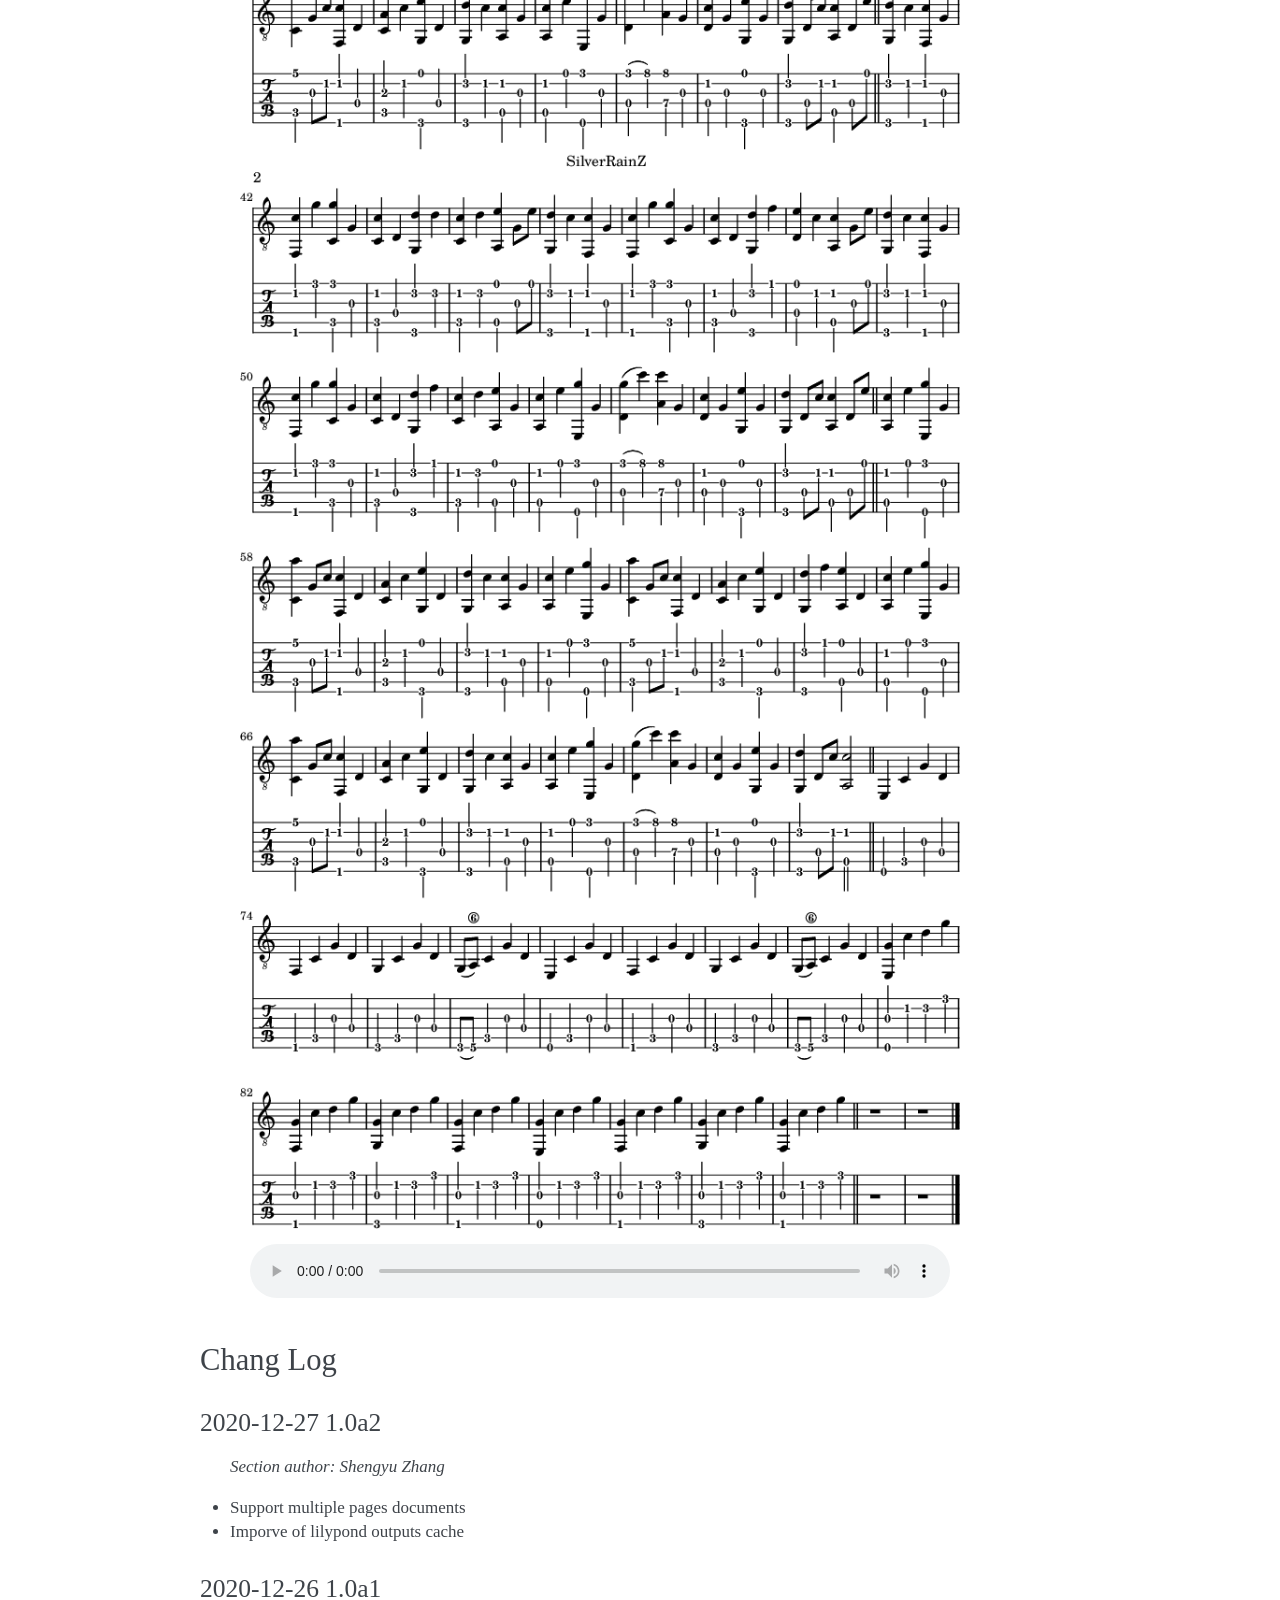
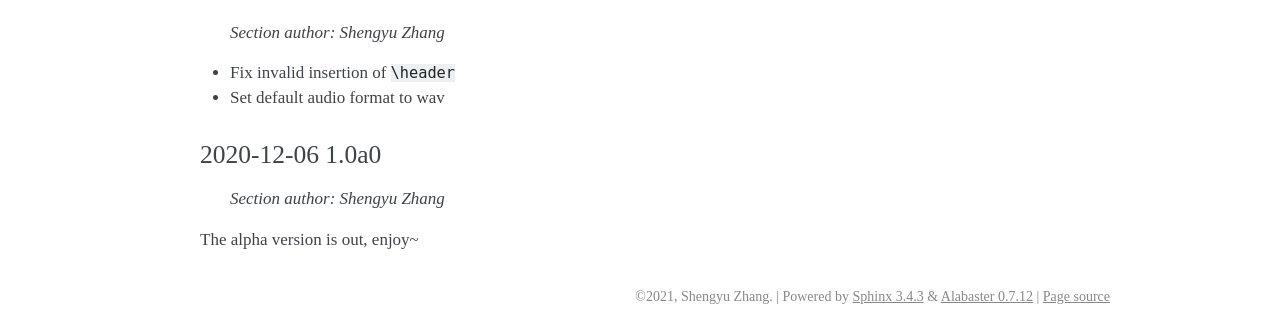
==== commit 2df14e11: "Add changes" ====
--- a/index.html
+++ b/index.html
@@ -995,10 +995,10 @@
       <div class="clearer"></div>
     </div>
     <div class="footer">
-      &copy;2020, Shengyu Zhang.
+      &copy;2021, Shengyu Zhang.
       
       |
-      Powered by <a href="http://sphinx-doc.org/">Sphinx 3.4.1</a>
+      Powered by <a href="http://sphinx-doc.org/">Sphinx 3.4.3</a>
       &amp; <a href="https://github.com/bitprophet/alabaster">Alabaster 0.7.12</a>
       
       |
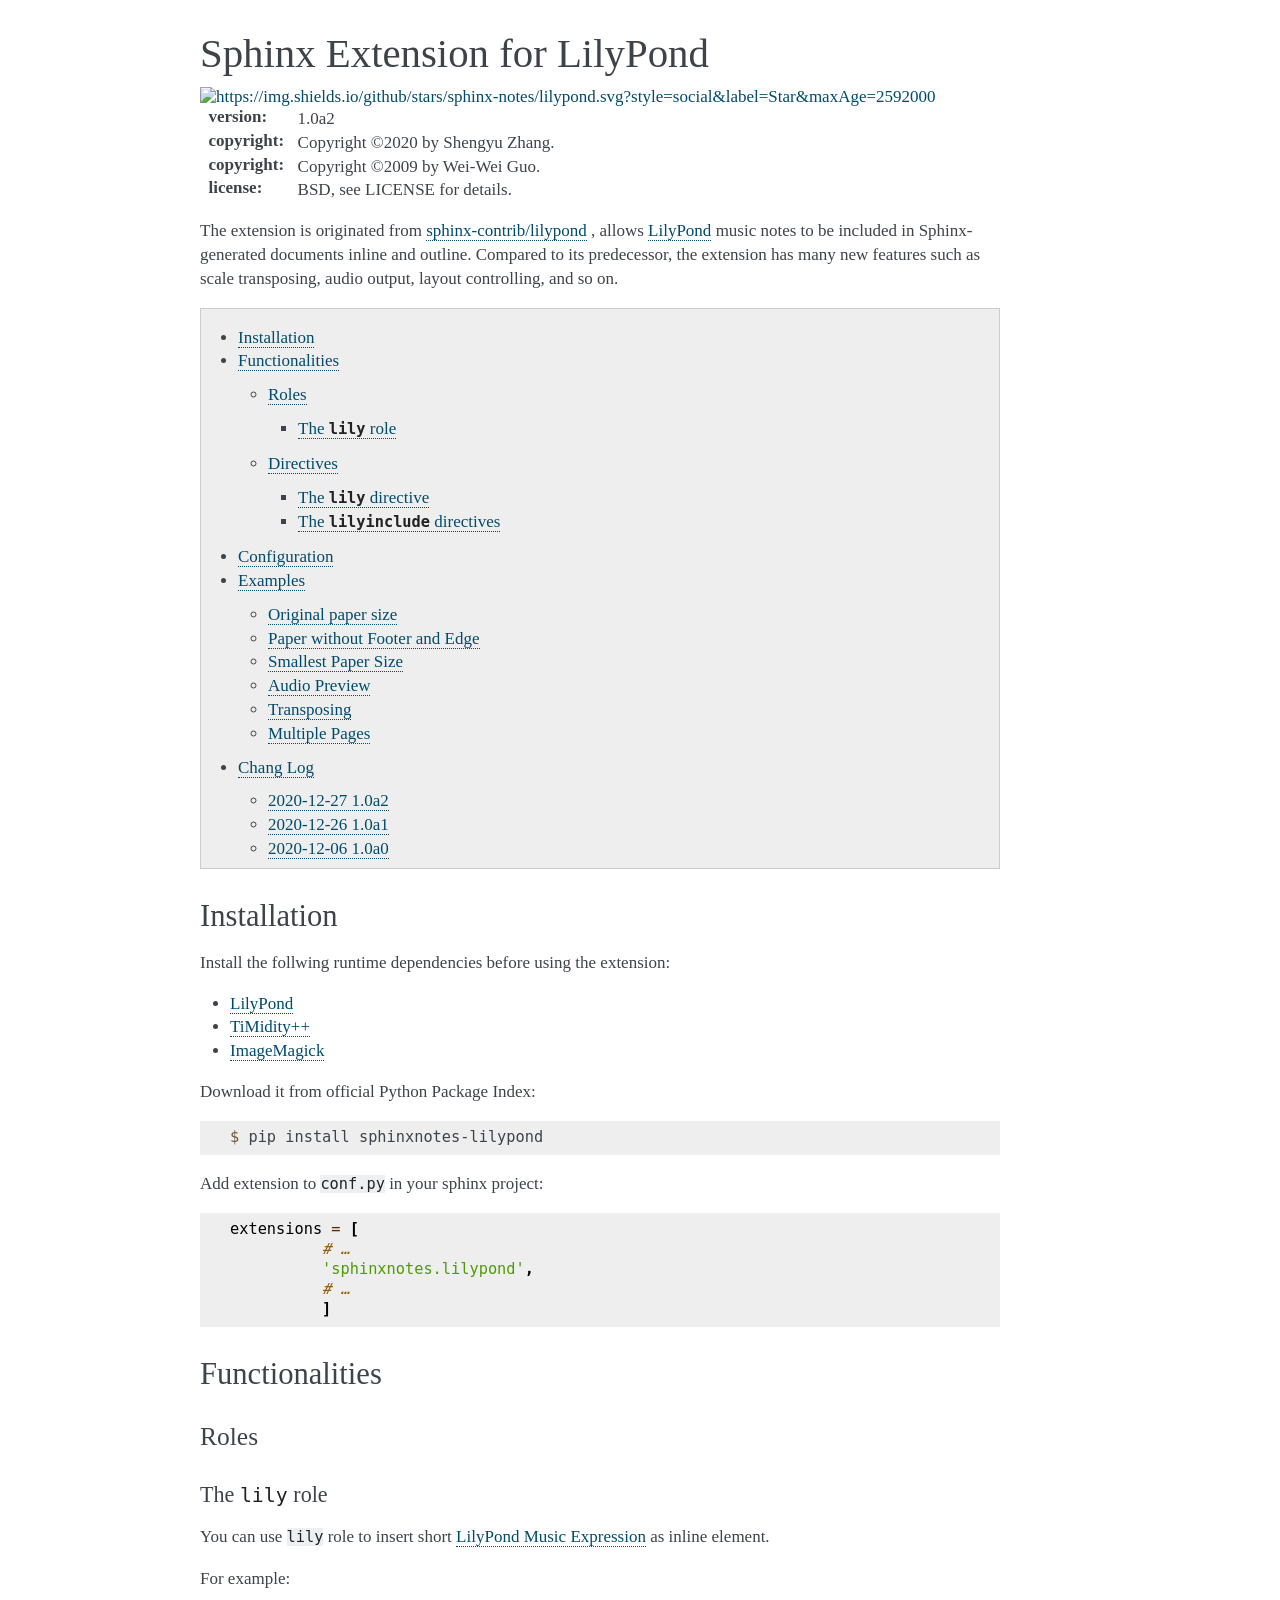
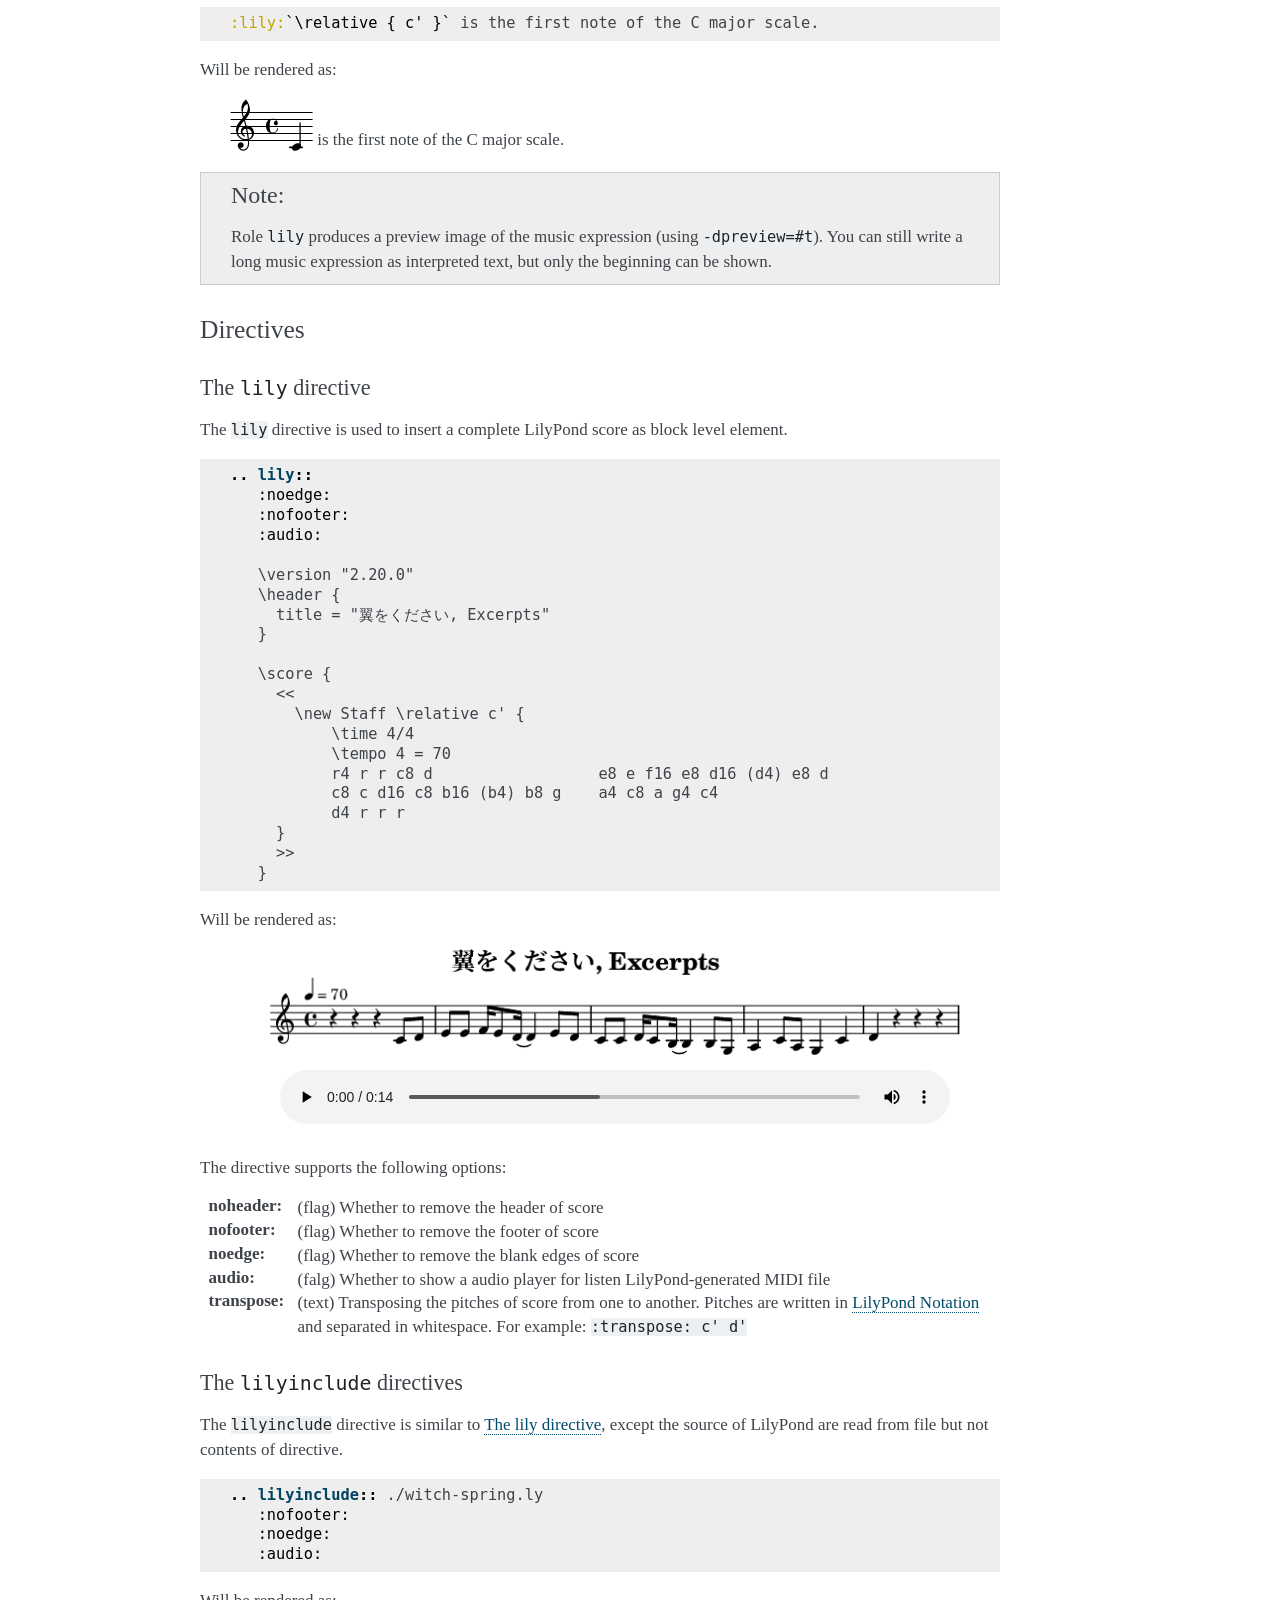
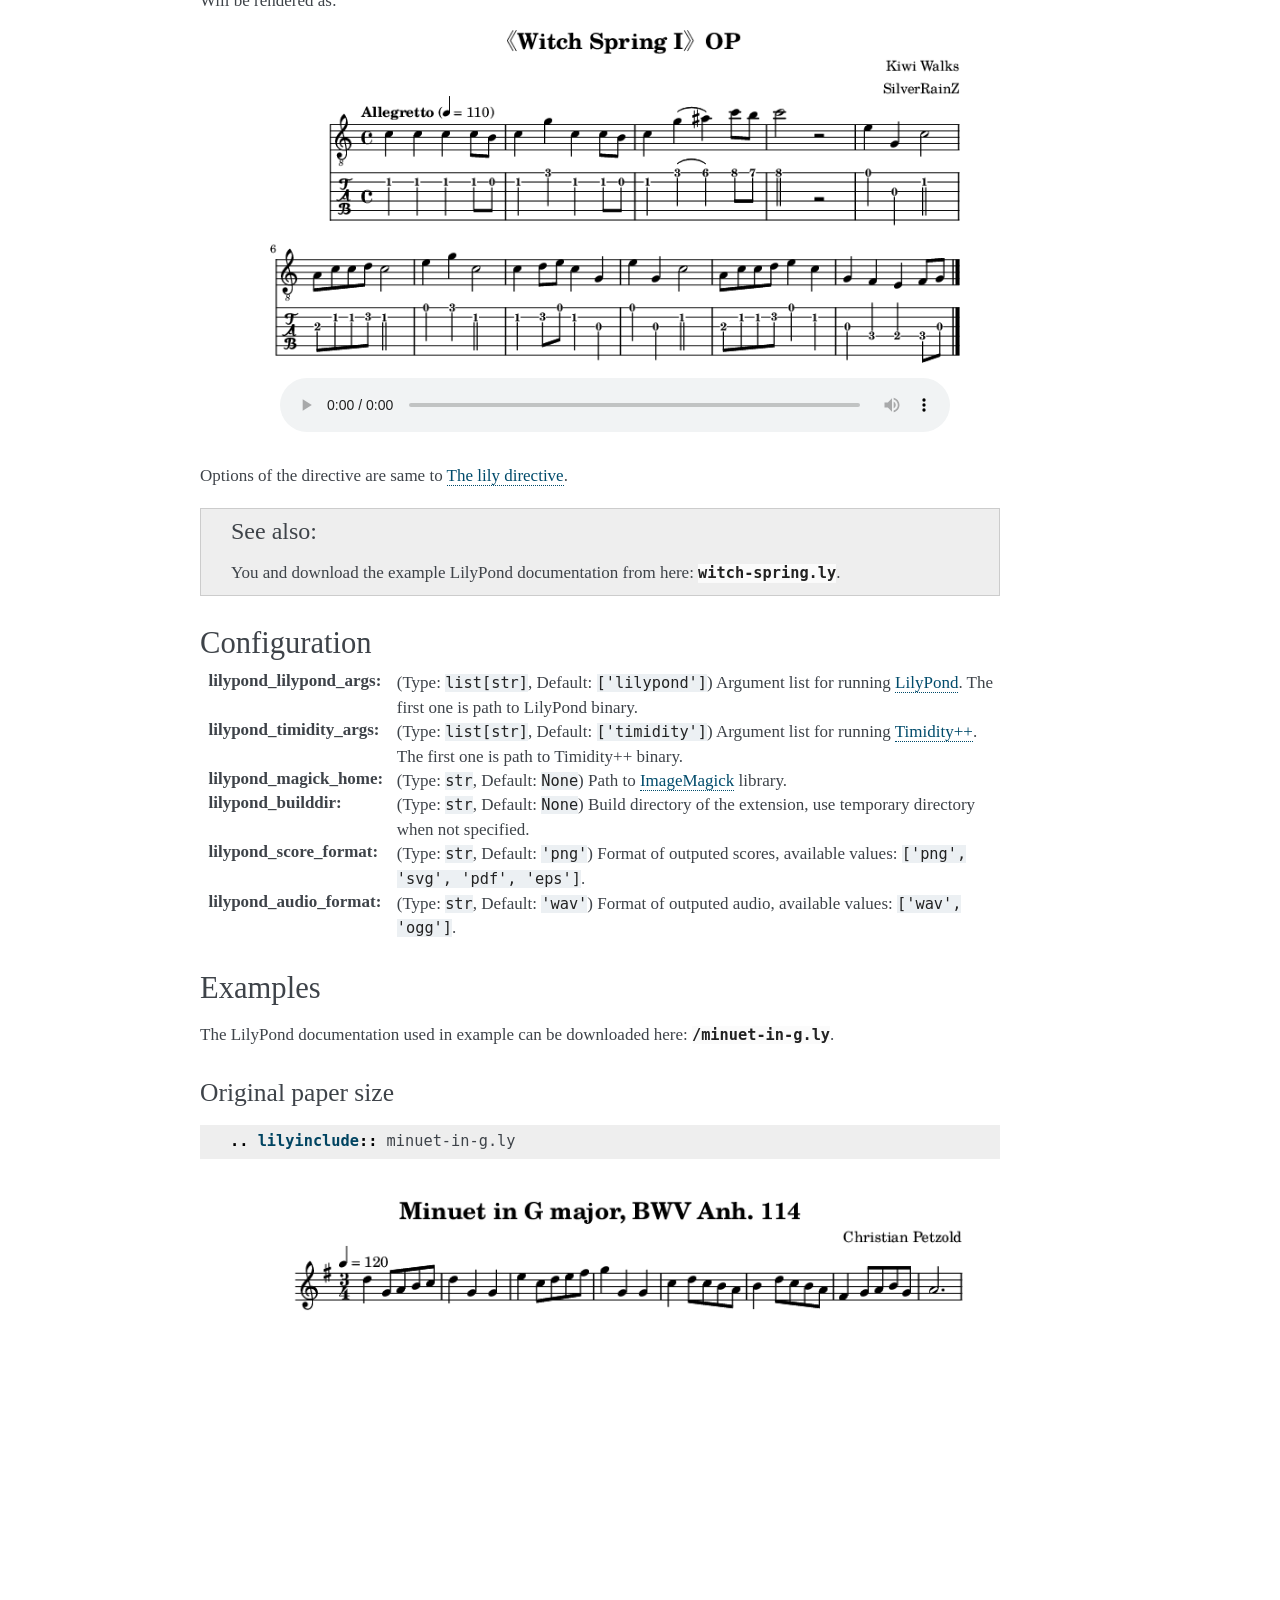
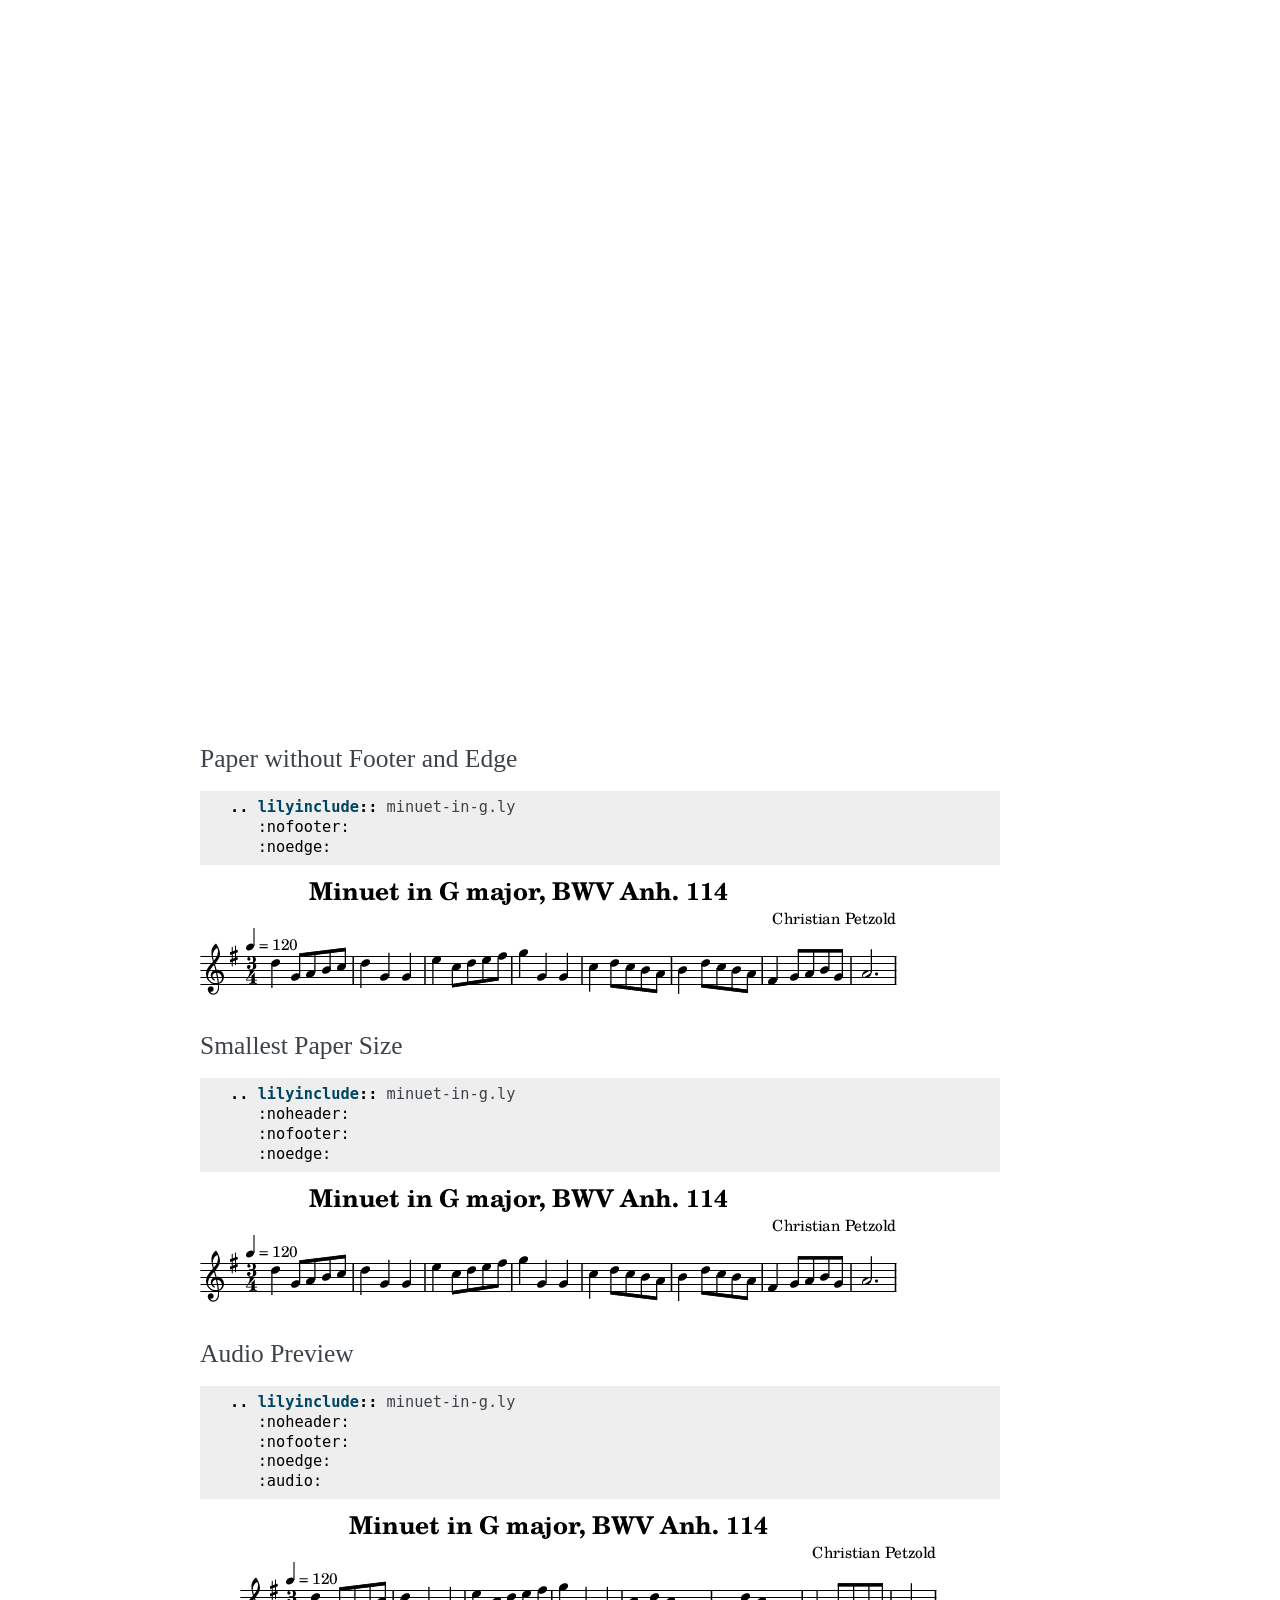
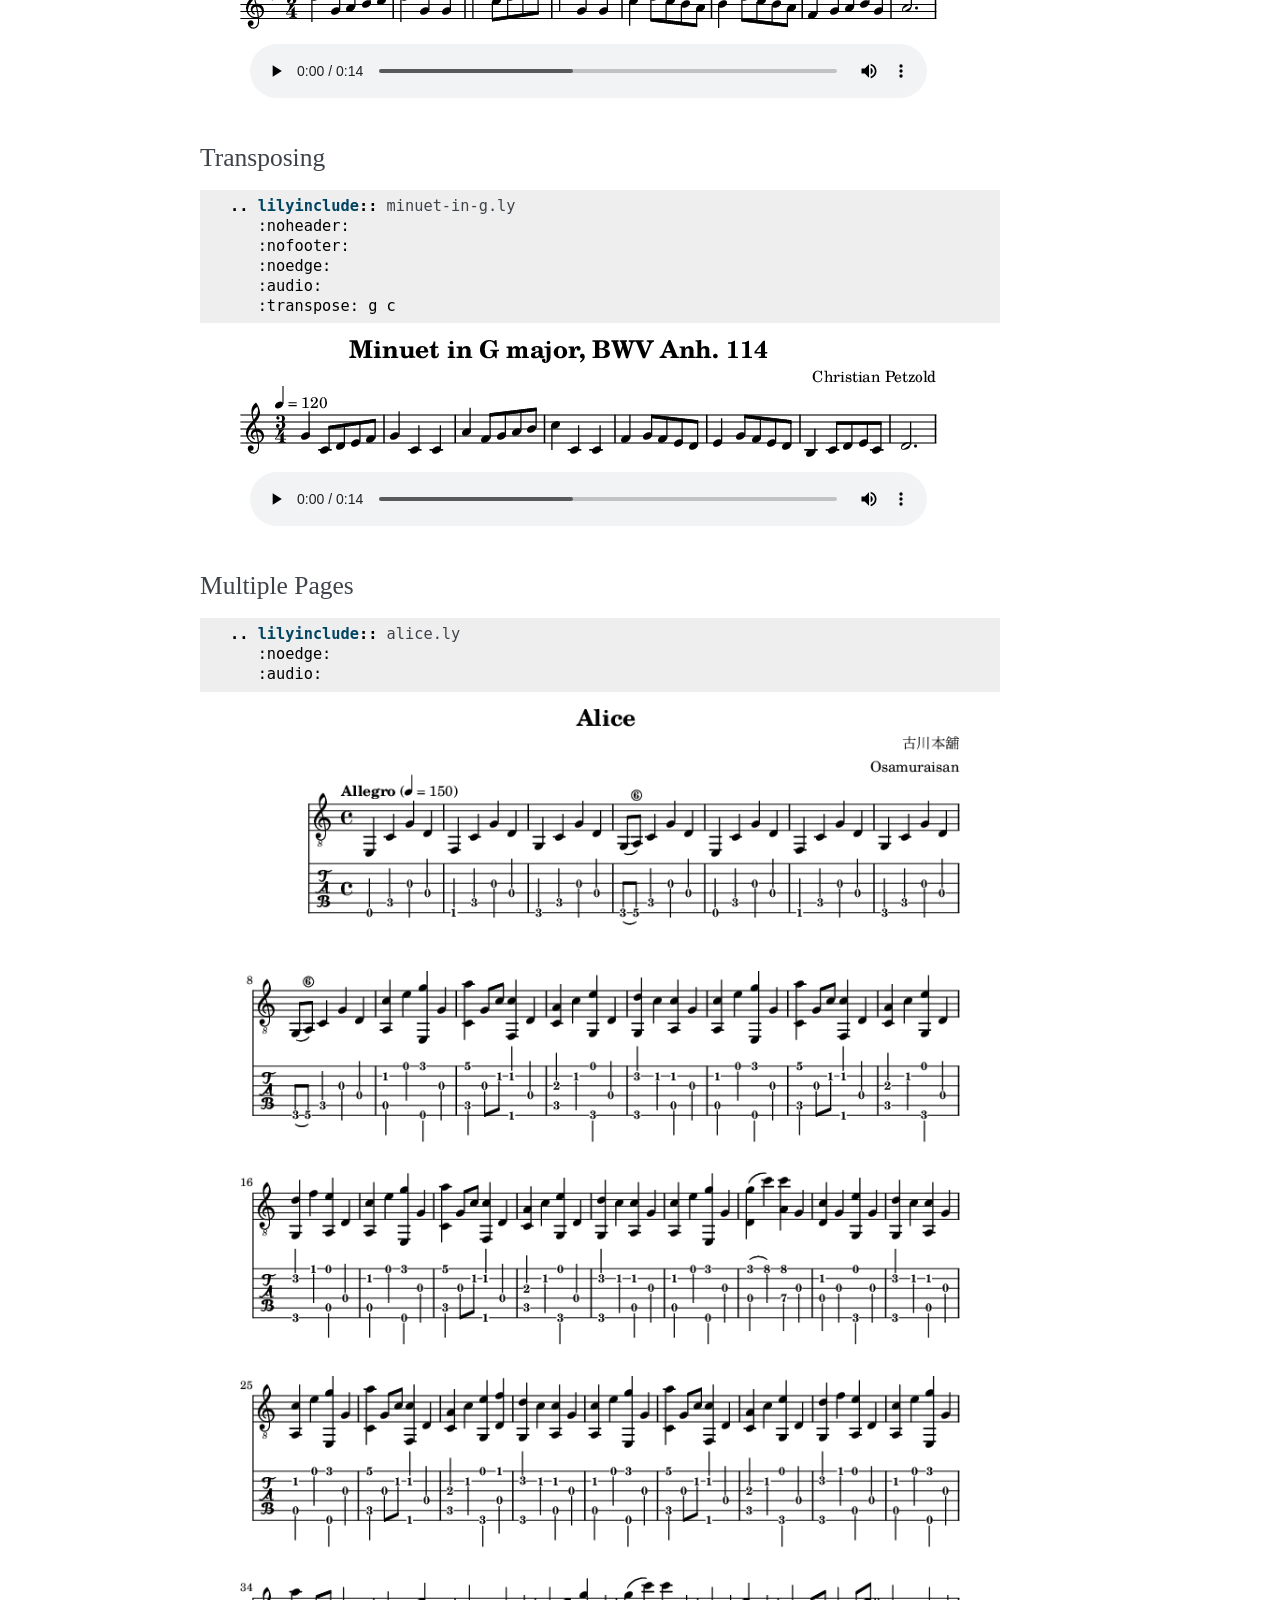
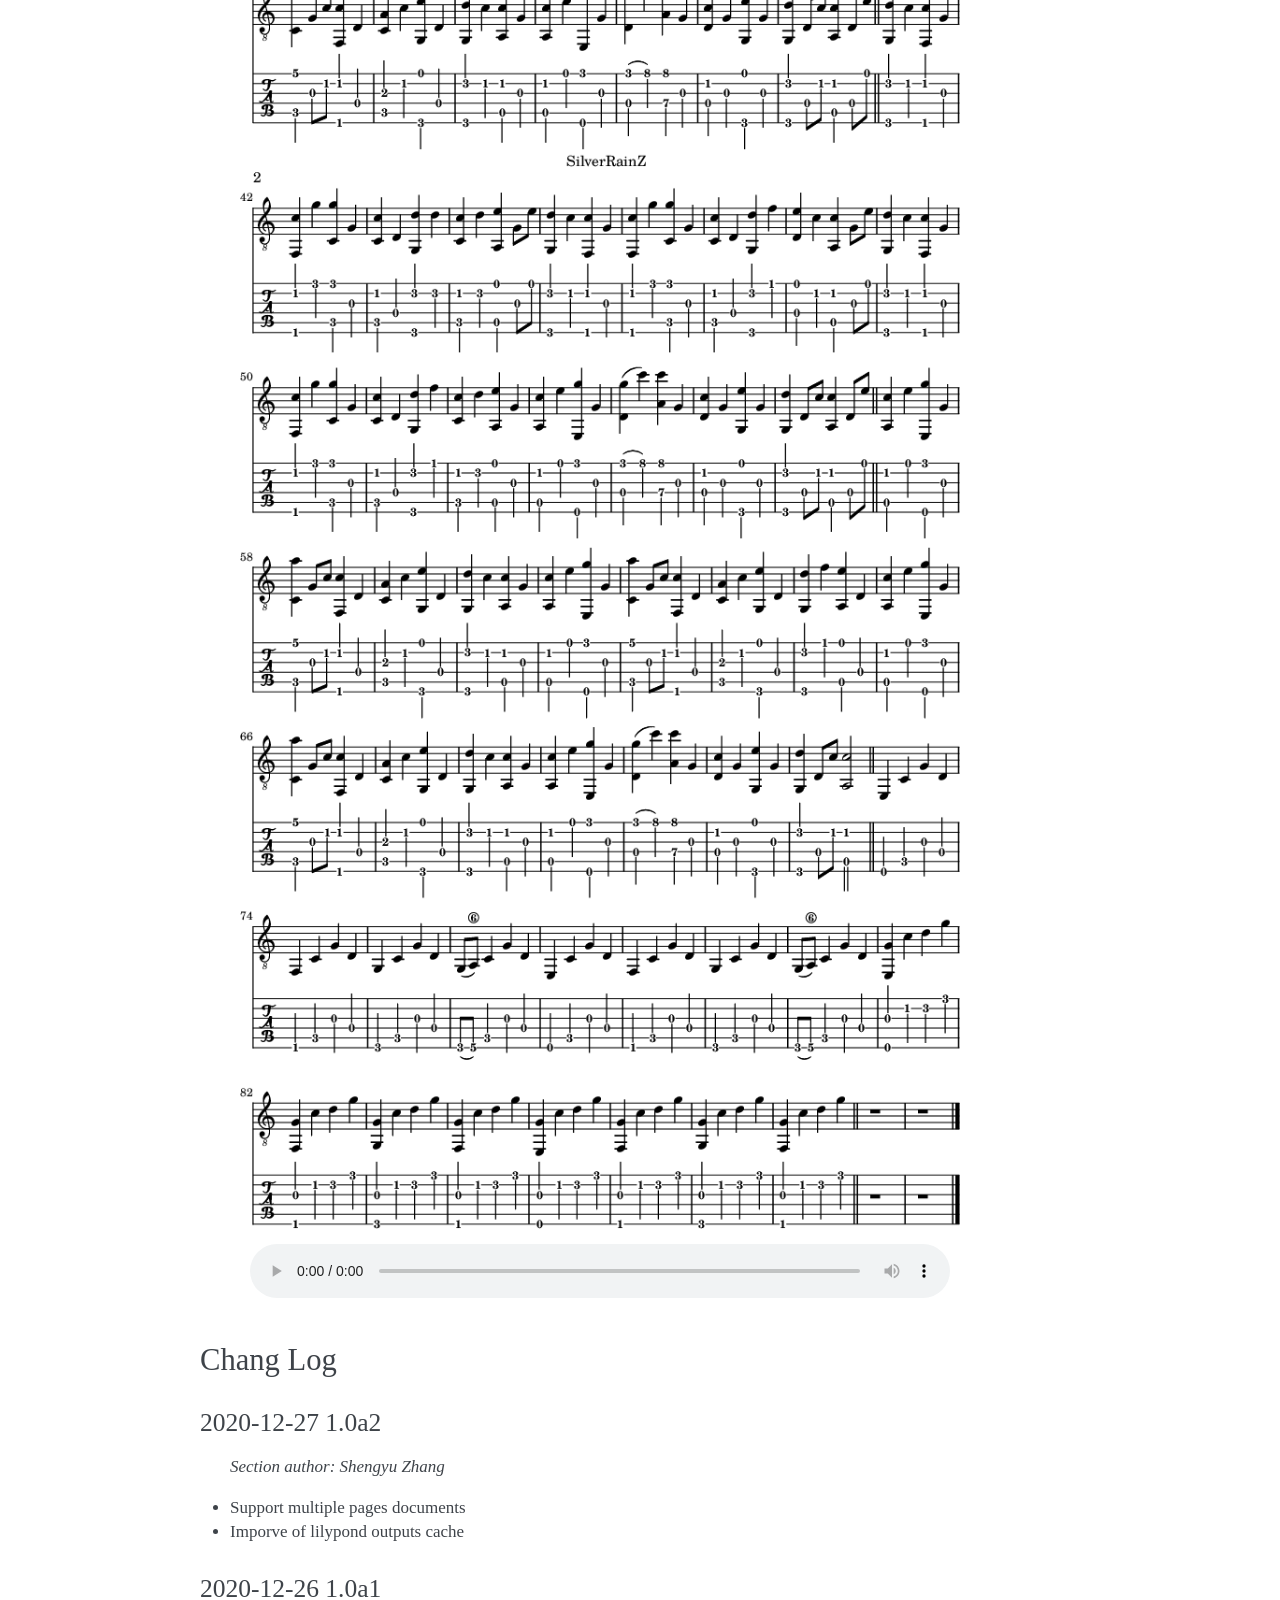
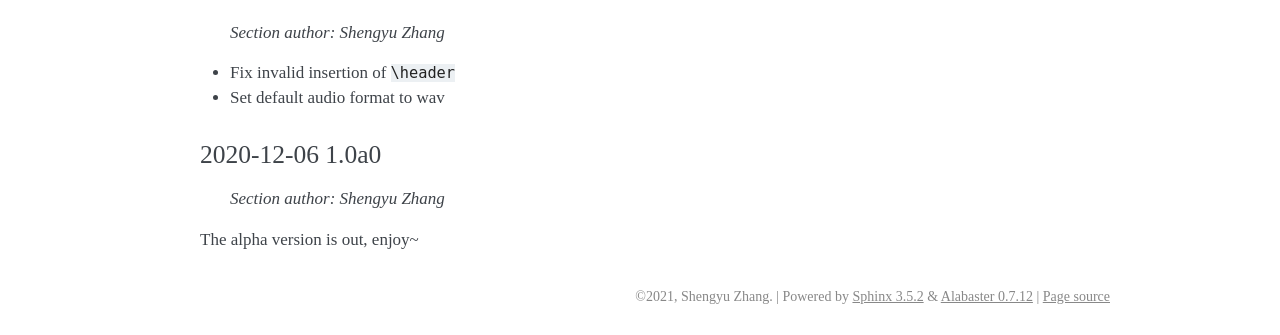
==== commit b57501c4: "Add changes" ====
--- a/index.html
+++ b/index.html
@@ -998,7 +998,7 @@
       &copy;2021, Shengyu Zhang.
       
       |
-      Powered by <a href="http://sphinx-doc.org/">Sphinx 3.4.3</a>
+      Powered by <a href="http://sphinx-doc.org/">Sphinx 3.5.2</a>
       &amp; <a href="https://github.com/bitprophet/alabaster">Alabaster 0.7.12</a>
       
       |
